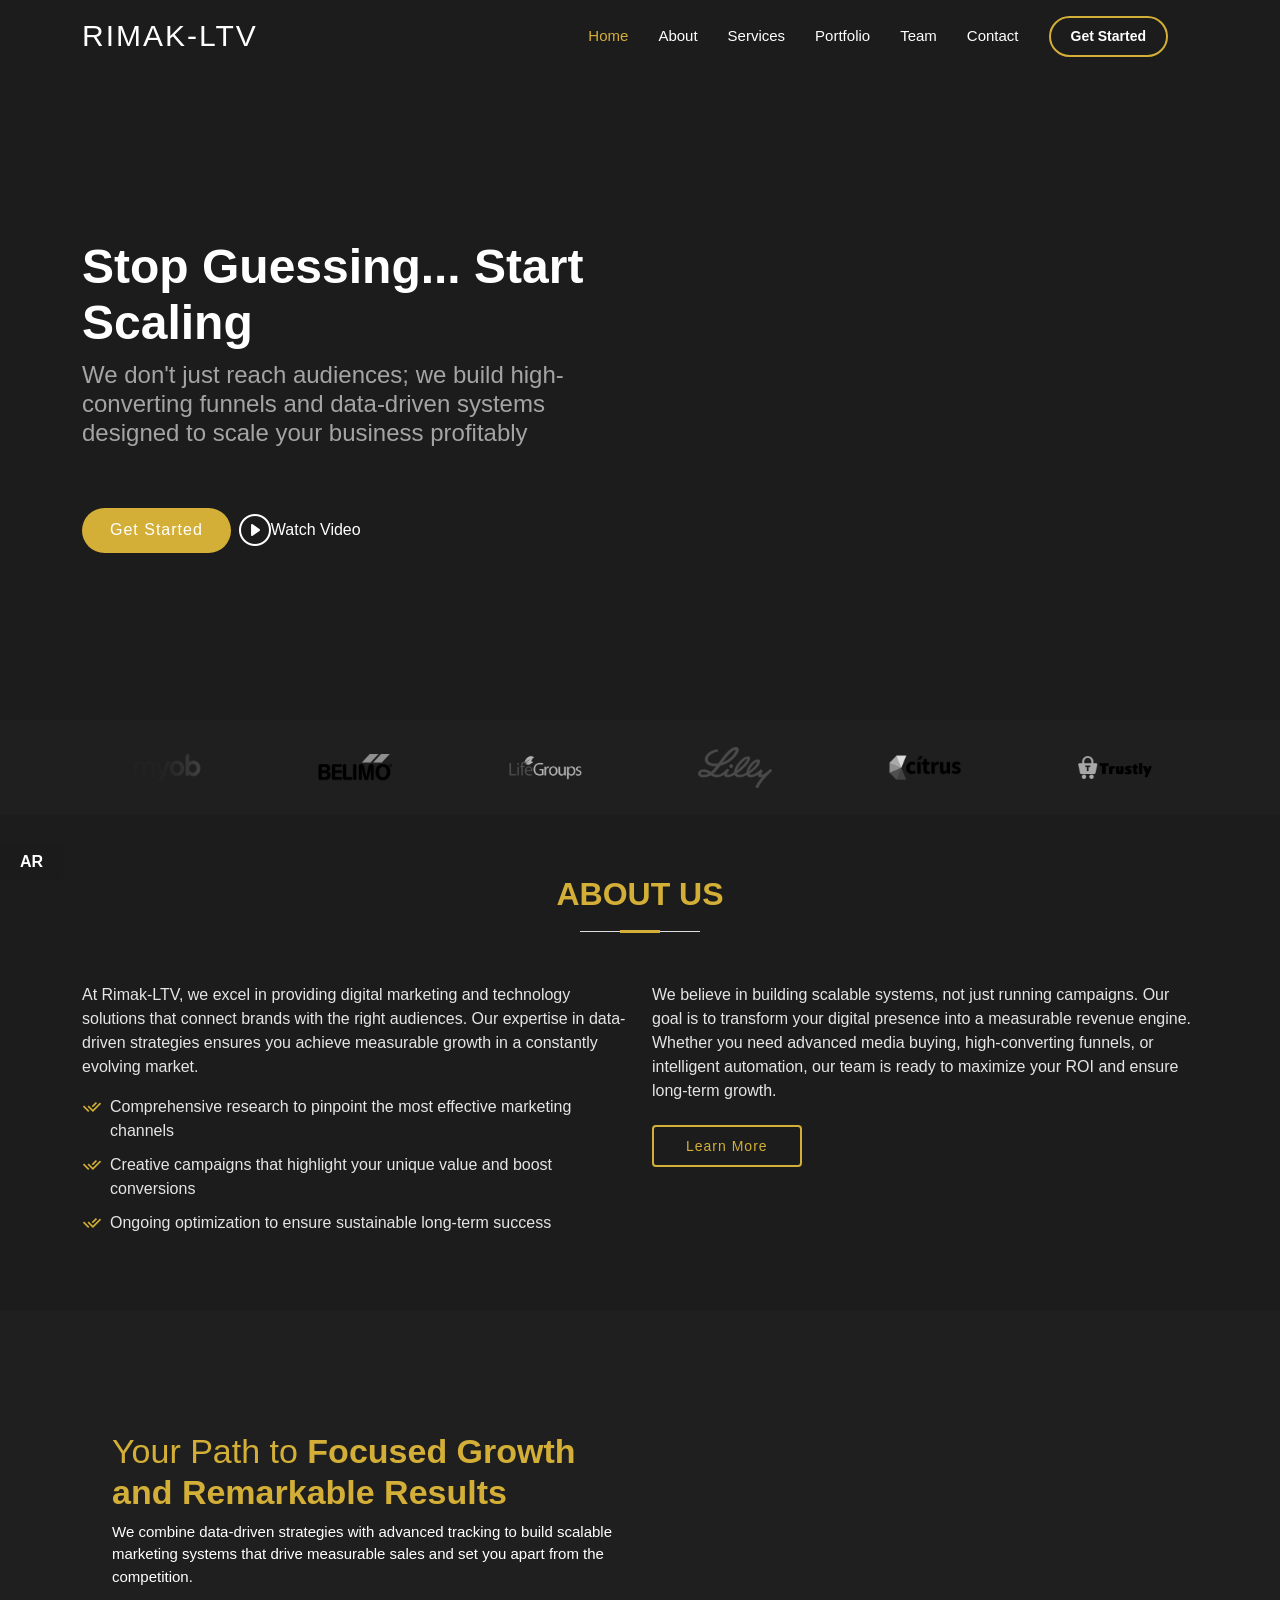
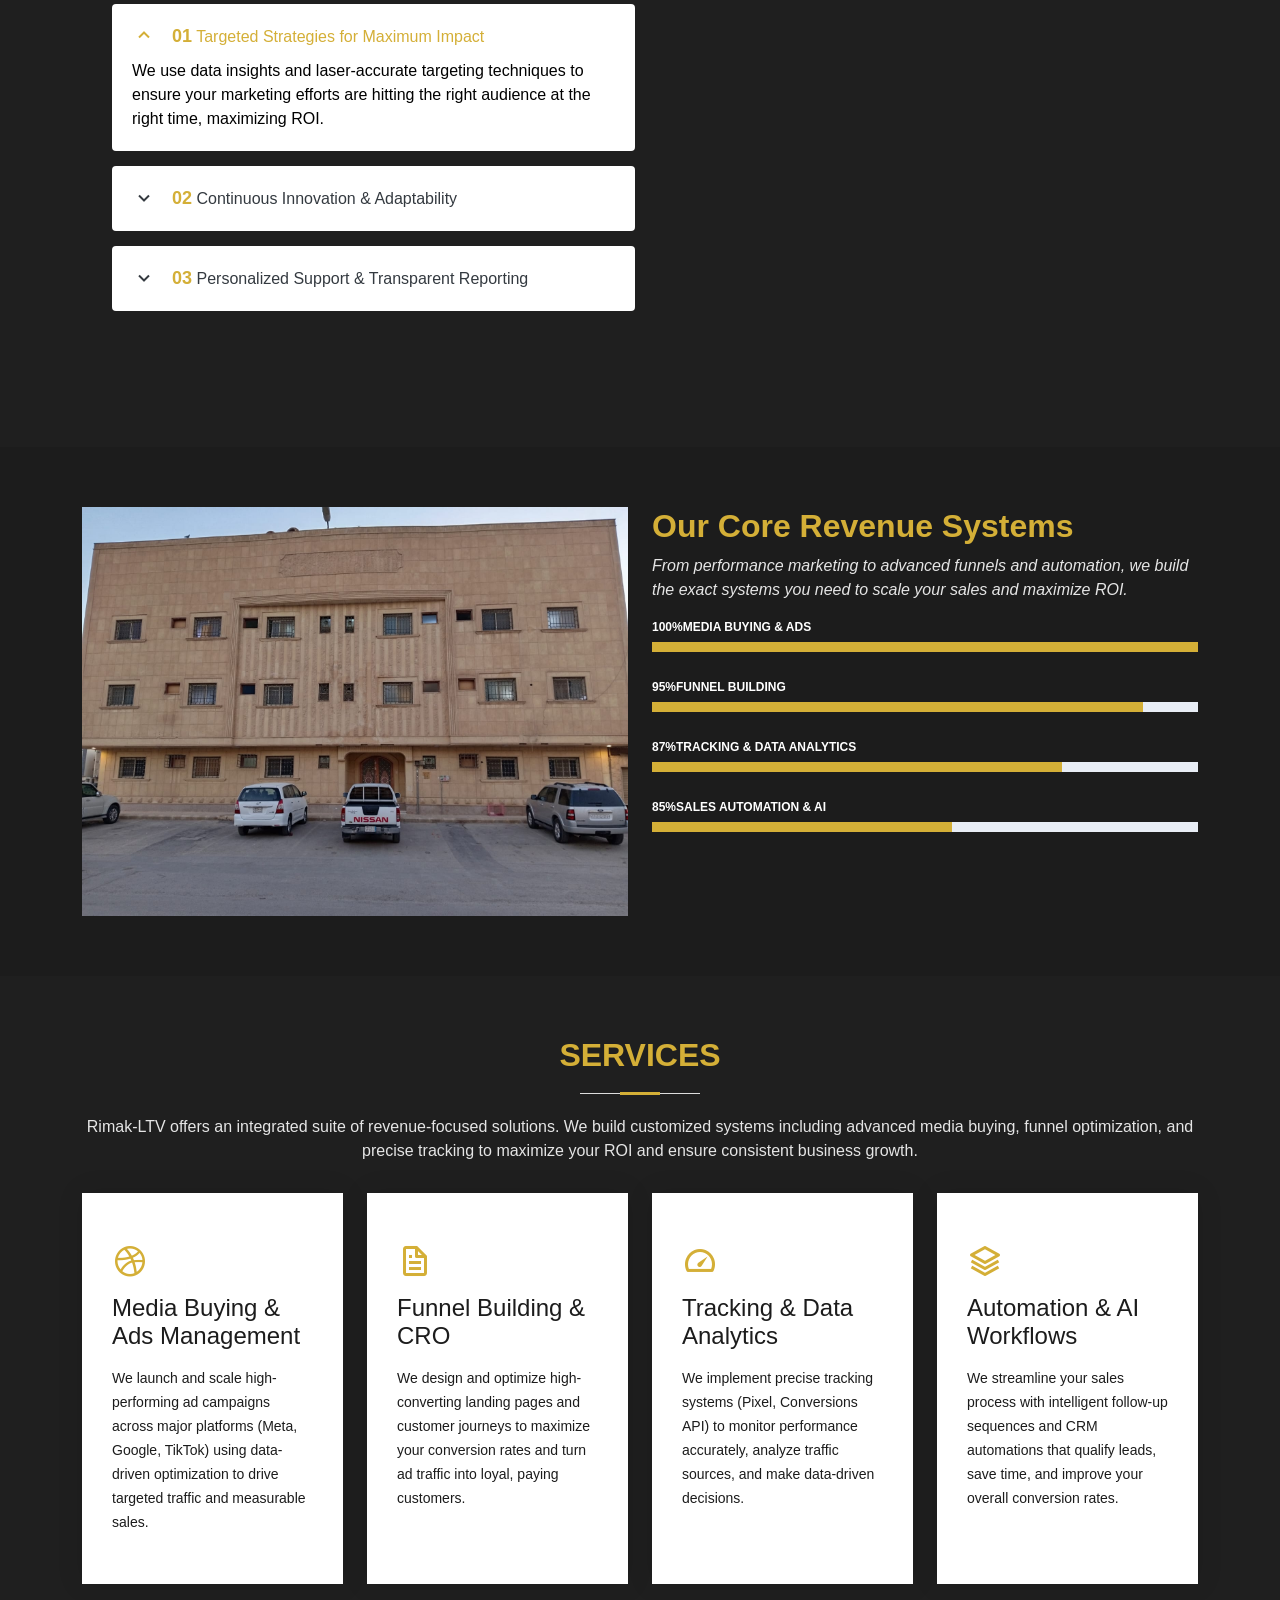
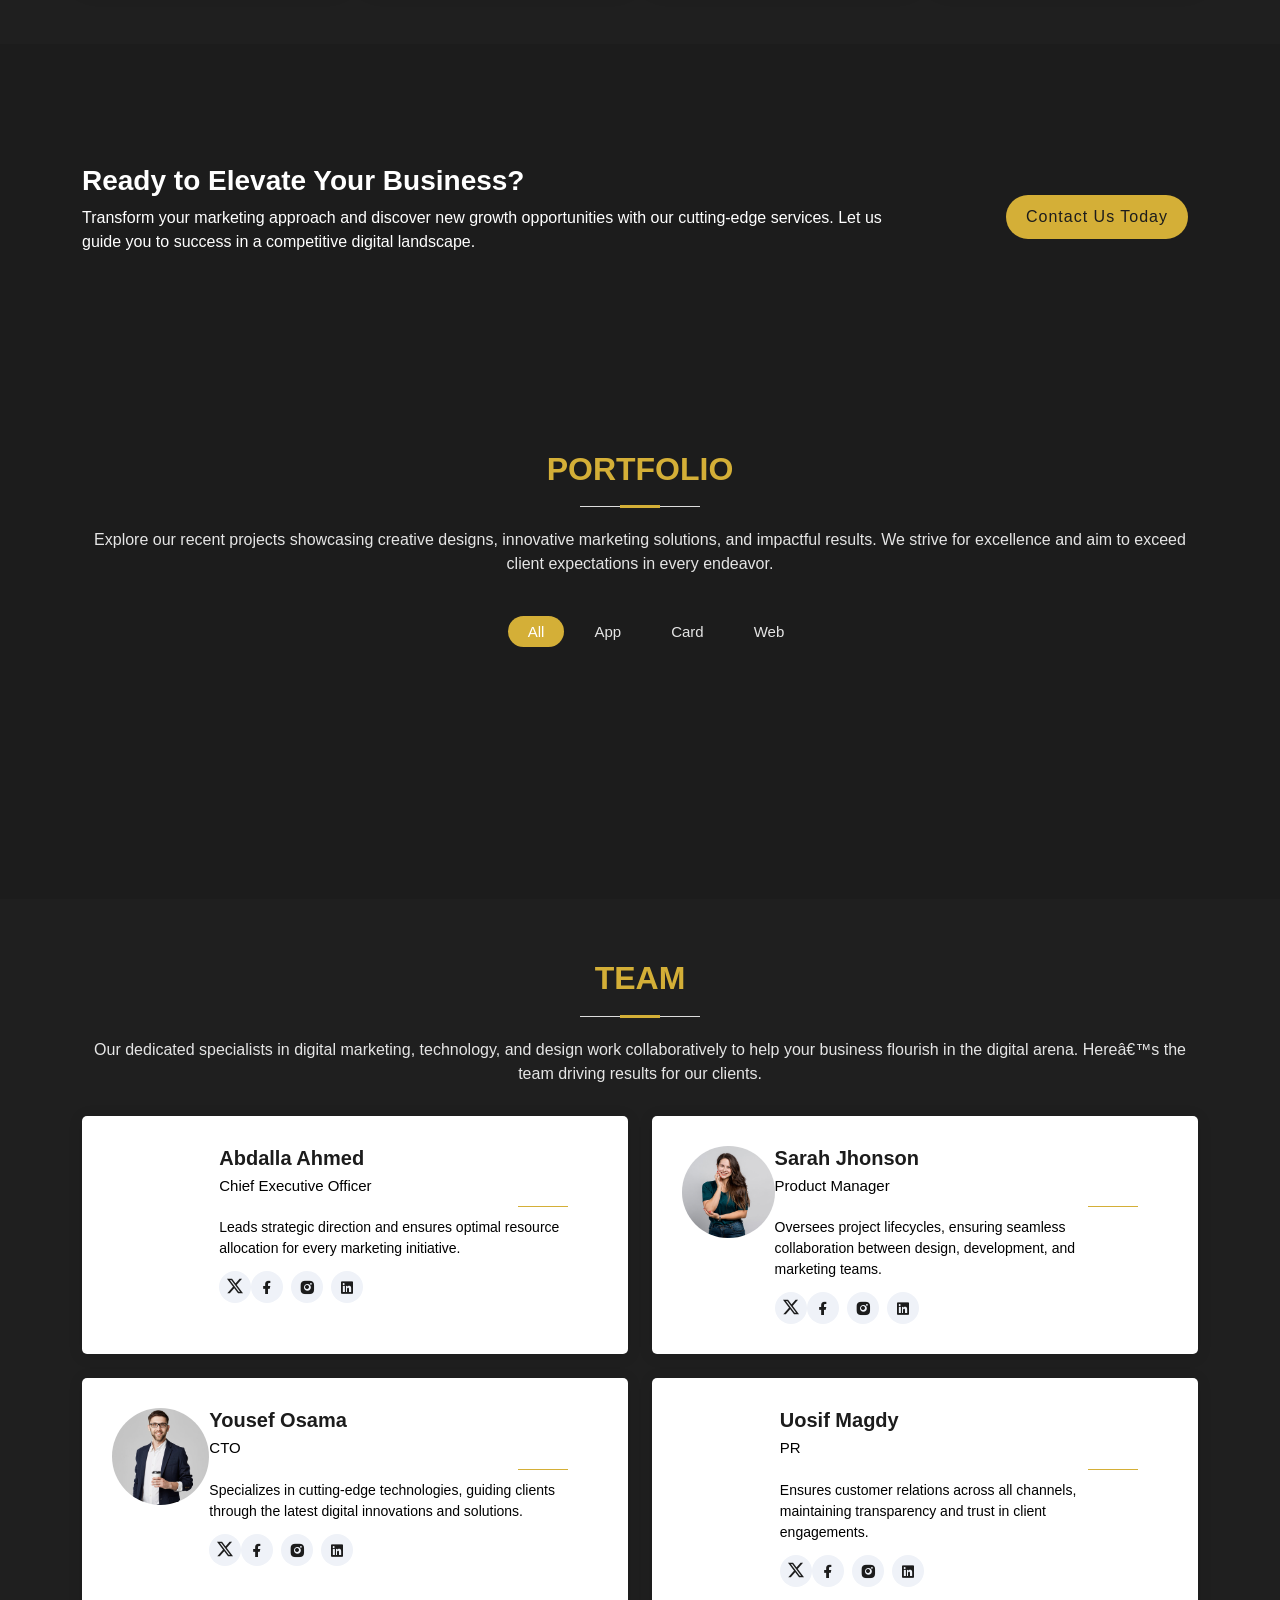
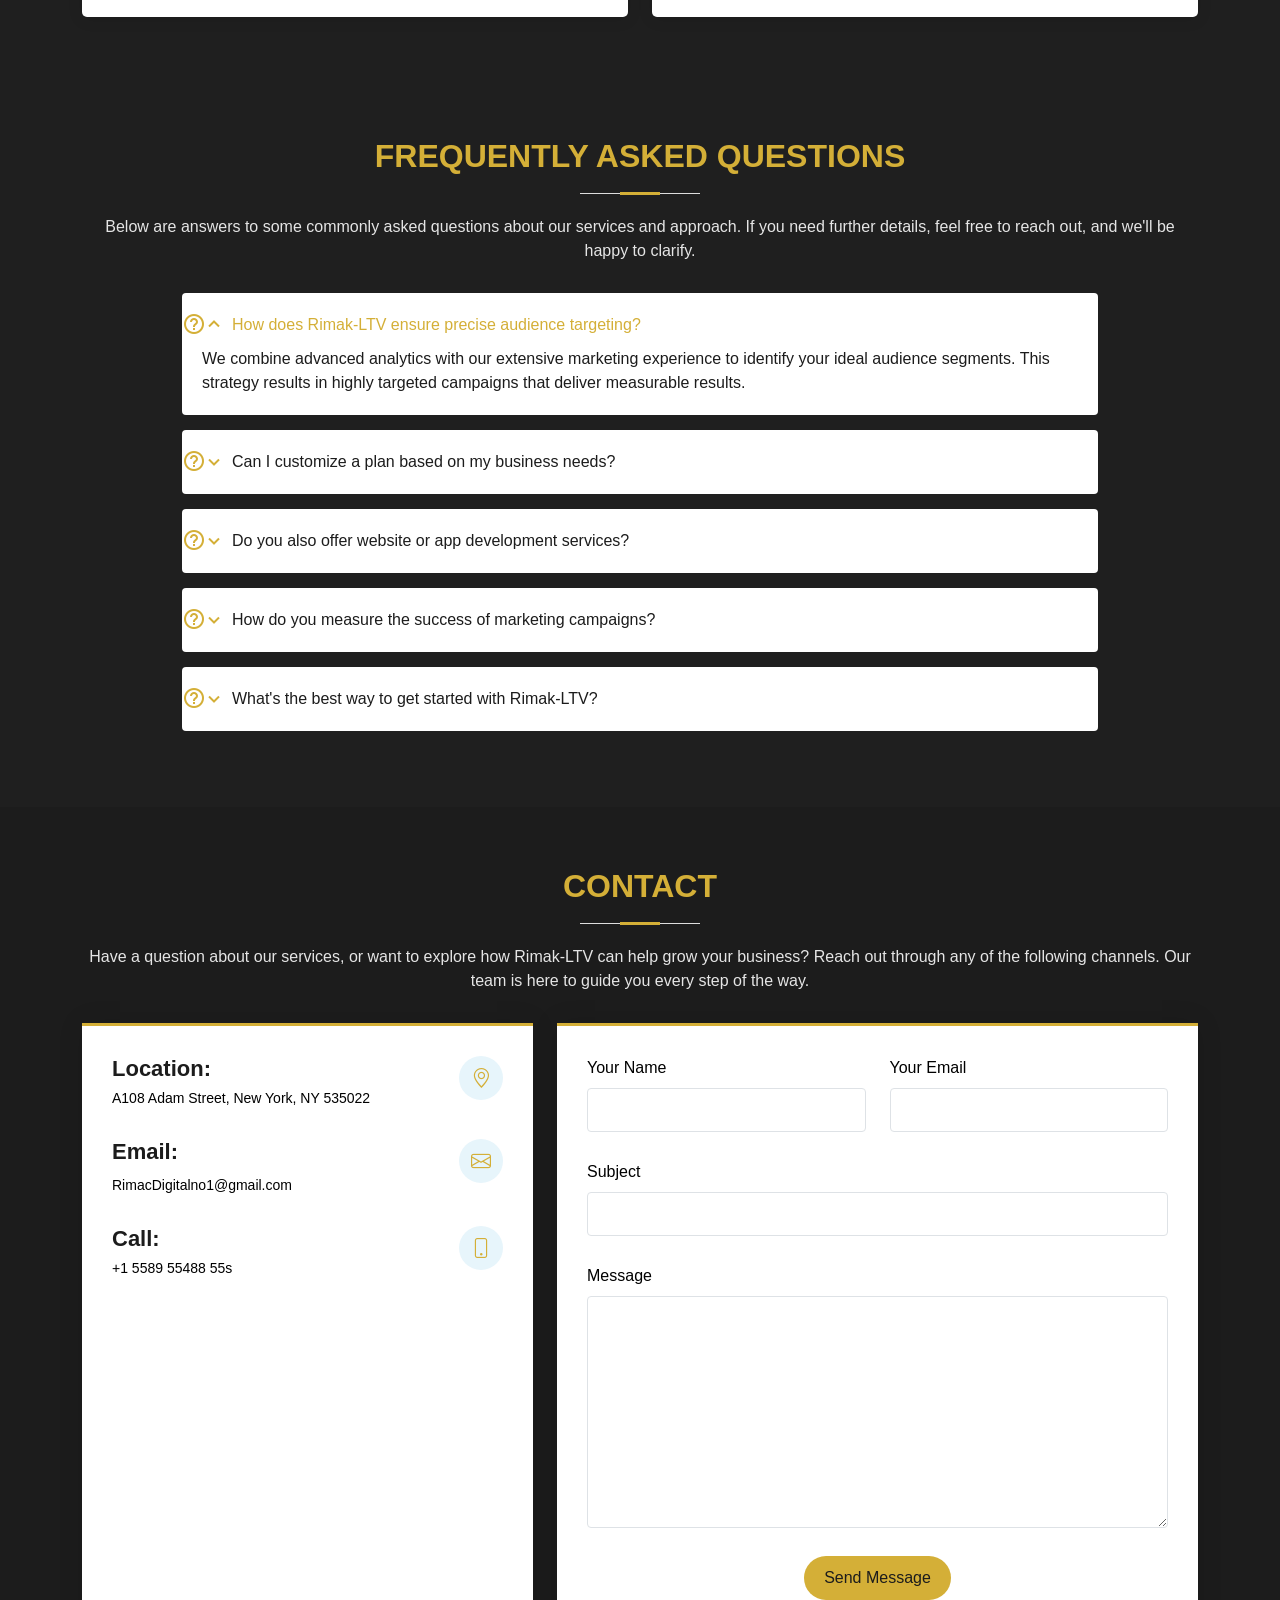
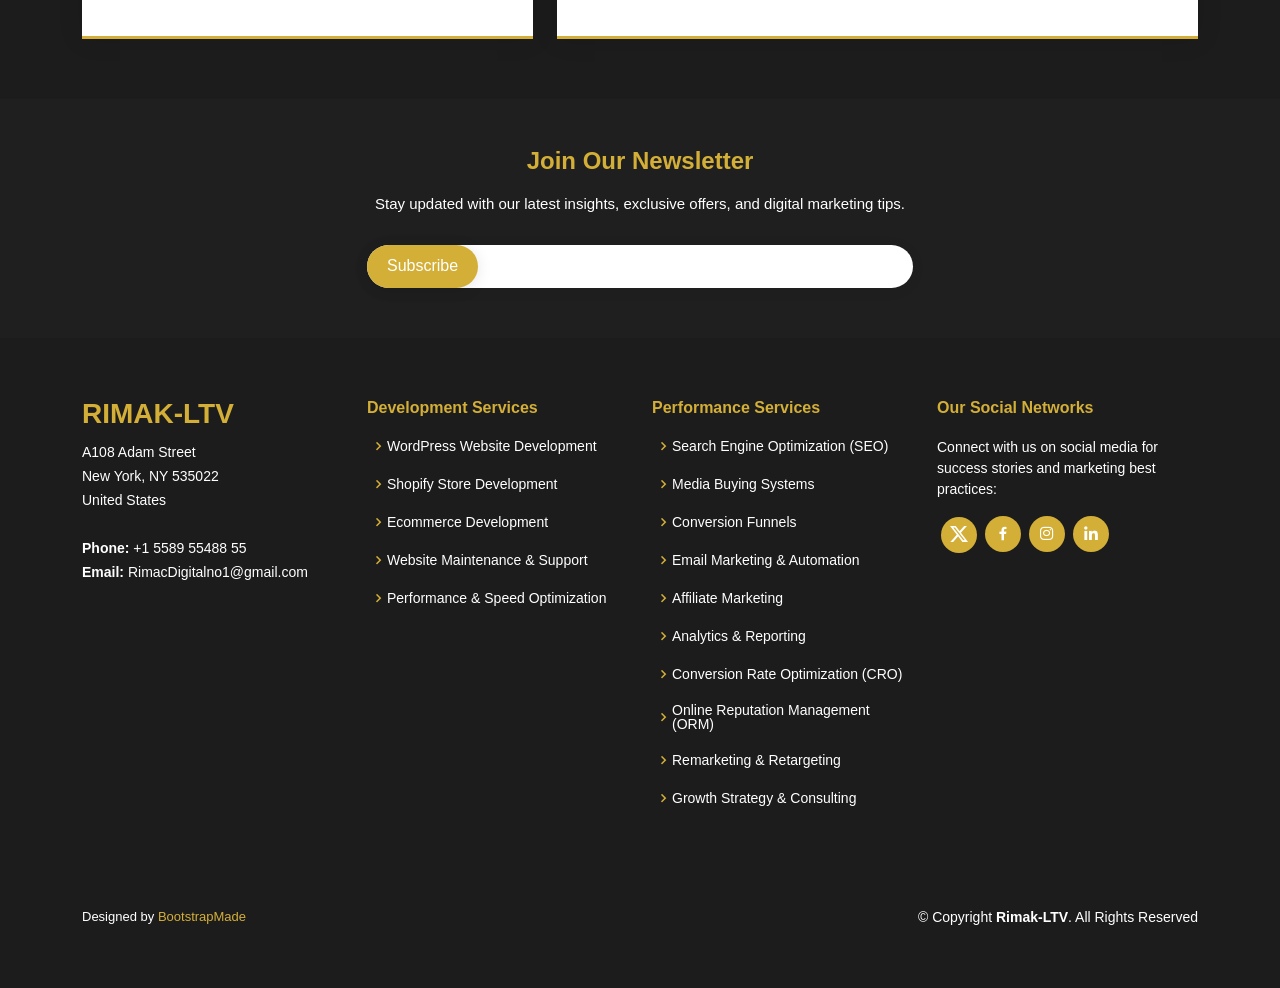
==== EN/index.html @ 9460c0d4 "first commit" ====
<!DOCTYPE html>
<html lang="en">

<head>
  <meta charset="utf-8">
  <meta content="width=device-width, initial-scale=1.0" name="viewport">

  <title>Rimak-LTV | Life Time Value</title>
  <meta
    content="Rimak-LTV is a digital marketing agency specialized in precise laser targeting strategies to help you connect with your ideal audience across social media and beyond."
    name="description">
  <meta content="digital marketing, laser targeting, brand awareness, marketing solutions, Rimak-LTV" name="keywords">

  <!-- Favicons -->
  <link href="assets/img/rima1.png?v=2" rel="icon" type="image/png">
  <link href="assets/img/rima1.png?v=2" rel="apple-touch-icon">

  <!-- Google Fonts -->
  <link
    href="https://fonts.googleapis.com/css?family=Open+Sans:300,300i,400,400i,600,600i,700,700i|Jost:300,300i,400,400i,500,500i,600,600i,700,700i|Poppins:300,300i,400,400i,500,500i,600,600i,700,700i"
    rel="stylesheet">

  <!-- Vendor CSS Files -->
  <link href="assets/vendor/aos/aos.css" rel="stylesheet">
  <link href="assets/vendor/bootstrap/css/bootstrap.min.css" rel="stylesheet">
  <link href="assets/vendor/bootstrap-icons/bootstrap-icons.css" rel="stylesheet">
  <link href="assets/vendor/boxicons/css/boxicons.min.css" rel="stylesheet">
  <link href="assets/vendor/glightbox/css/glightbox.min.css" rel="stylesheet">
  <link href="assets/vendor/remixicon/remixicon.css" rel="stylesheet">
  <link href="assets/vendor/swiper/swiper-bundle.min.css" rel="stylesheet">

  <!-- Template Main CSS File -->
  <link href="assets/css/style.css" rel="stylesheet">

  <!-- =======================================================
  * Template Name: Arsha
  * Template URL: https://bootstrapmade.com/arsha-free-bootstrap-html-template-corporate/
  * Updated: Mar 17 2024 with Bootstrap v5.3.3
  * Author: BootstrapMade.com
  * License: https://bootstrapmade.com/license/
  ======================================================== -->
</head>

<body>

  <!-- ======= Header ======= -->
  <header id="header" class="fixed-top ">
    <div class="container d-flex align-items-center">

      <h1 class="logo me-auto"><a href="index.html">Rimak-LTV</a></h1>
      <!-- Uncomment below if you prefer to use an image logo -->
      <!-- <a href="index.html" class="logo me-auto"><img src="assets/img/logo.png" alt="" class="img-fluid"></a>-->

      <nav id="navbar" class="navbar">
        <ul>
          <li><a class="nav-link scrollto active" href="#hero">Home</a></li>
          <li><a class="nav-link scrollto" href="#about">About</a></li>
          <li><a class="nav-link scrollto" href="#services">Services</a></li>
          <li><a class="nav-link scrollto" href="#portfolio">Portfolio</a></li>
          <li><a class="nav-link scrollto" href="#team">Team</a></li>

          <li><a class="nav-link scrollto" href="#contact">Contact</a></li>
          <li><a class="getstarted scrollto" href="#about">Get Started</a></li>
        </ul>
        <i class="bi bi-list mobile-nav-toggle"></i>
      </nav><!-- .navbar -->

    </div>
  </header><!-- End Header -->

  <!-- ======= Hero Section ======= -->
  <section id="hero" class="d-flex align-items-center">

    <div class="container">
      <div class="row">
        <div class="col-lg-6 d-flex flex-column justify-content-center pt-4 pt-lg-0 order-2 order-lg-1"
          data-aos="fade-up" data-aos-delay="200">
          <h1>Stop Guessing... Start Scaling</h1>
          <h2>We don't just reach audiences; we build high-converting funnels and data-driven systems designed to scale
            your business profitably</h2>
          <div class="d-flex justify-content-center justify-content-lg-start">
            <a href="#about" class="btn-get-started scrollto">Get Started</a>
            <a href="https://www.youtube.com/watch?v=jDDaplaOz7Q" class="glightbox btn-watch-video">
              <i class="bi bi-play-circle"></i>
              <span>Watch Video</span>
            </a>
          </div>
        </div>
        <div class="col-lg-6 order-1 order-lg-2 hero-img" data-aos="zoom-in" data-aos-delay="200">
          <img src="assets/img/hero-img.png" class="img-fluid animated" alt="">
        </div>
      </div>
    </div>

  </section><!-- End Hero -->

  <main id="main">

    <!-- ======= Clients Section ======= -->
    <section id="clients" class="clients section-bg">
      <div class="container">

        <div class="row" data-aos="zoom-in">

          <div class="col-lg-2 col-md-4 col-6 d-flex align-items-center justify-content-center">
            <img src="assets/img/clients/client-1.png" class="img-fluid" alt="">
          </div>

          <div class="col-lg-2 col-md-4 col-6 d-flex align-items-center justify-content-center">
            <img src="assets/img/clients/client-2.png" class="img-fluid" alt="">
          </div>

          <div class="col-lg-2 col-md-4 col-6 d-flex align-items-center justify-content-center">
            <img src="assets/img/clients/client-3.png" class="img-fluid" alt="">
          </div>

          <div class="col-lg-2 col-md-4 col-6 d-flex align-items-center justify-content-center">
            <img src="assets/img/clients/client-4.png" class="img-fluid" alt="">
          </div>

          <div class="col-lg-2 col-md-4 col-6 d-flex align-items-center justify-content-center">
            <img src="assets/img/clients/client-5.png" class="img-fluid" alt="">
          </div>

          <div class="col-lg-2 col-md-4 col-6 d-flex align-items-center justify-content-center">
            <img src="assets/img/clients/client-6.png" class="img-fluid" alt="">
          </div>

        </div>

      </div>
    </section><!-- End Clients Section -->

    <!-- ======= About Us Section ======= -->
    <section id="about" class="about">
      <div class="container" data-aos="fade-up">

        <div class="section-title">
          <h2>About Us</h2>
        </div>

        <div class="row content">
          <div class="col-lg-6">
            <p>
              At Rimak-LTV, we excel in providing digital marketing and technology solutions that connect brands
              with the right audiences. Our expertise in data-driven strategies ensures you achieve measurable growth in
              a constantly evolving market.
            </p>
            <ul>
              <li><i class="ri-check-double-line"></i> Comprehensive research to pinpoint the most effective marketing
                channels</li>
              <li><i class="ri-check-double-line"></i> Creative campaigns that highlight your unique value and boost
                conversions</li>
              <li><i class="ri-check-double-line"></i> Ongoing optimization to ensure sustainable long-term success</li>
            </ul>
          </div>
          <div class="col-lg-6 pt-4 pt-lg-0">
            <p>
              We believe in building scalable systems, not just running campaigns. Our goal is to transform your digital
              presence into a measurable revenue engine. Whether you need advanced media buying, high-converting
              funnels, or intelligent automation, our team is ready to maximize your ROI and ensure long-term growth.
            </p>
            <a href="#" class="btn-learn-more">Learn More</a>
          </div>
        </div>

      </div>
    </section><!-- End About Us Section -->

    <!-- ======= Why Us Section ======= -->
    <section id="why-us" class="why-us section-bg">
      <div class="container-fluid" data-aos="fade-up">

        <div class="row">

          <div class="col-lg-7 d-flex flex-column justify-content-center align-items-stretch order-2 order-lg-1">

            <div class="content">
              <h3>Your Path to <strong>Focused Growth and Remarkable Results</strong></h3>
              <p>
                We combine data-driven strategies with advanced tracking to build scalable marketing systems that drive
                measurable sales and set you apart from the competition.
              </p>
            </div>

            <div class="accordion-list">
              <ul>
                <li>
                  <a data-bs-toggle="collapse" class="collapse" data-bs-target="#accordion-list-1">
                    <span>01</span> Targeted Strategies for Maximum Impact
                    <i class="bx bx-chevron-down icon-show"></i>
                    <i class="bx bx-chevron-up icon-close"></i>
                  </a>
                  <div id="accordion-list-1" class="collapse show" data-bs-parent=".accordion-list">
                    <p>
                      We use data insights and laser-accurate targeting techniques to ensure your marketing efforts are
                      hitting the right audience at the right time, maximizing ROI.
                    </p>
                  </div>
                </li>

                <li>
                  <a data-bs-toggle="collapse" data-bs-target="#accordion-list-2" class="collapsed">
                    <span>02</span> Continuous Innovation & Adaptability
                    <i class="bx bx-chevron-down icon-show"></i>
                    <i class="bx bx-chevron-up icon-close"></i>
                  </a>
                  <div id="accordion-list-2" class="collapse" data-bs-parent=".accordion-list">
                    <p>
                      Our team stays ahead of the latest trends and platform updates, refining campaigns to keep you
                      competitive in a rapidly changing digital world.
                    </p>
                  </div>
                </li>

                <li>
                  <a data-bs-toggle="collapse" data-bs-target="#accordion-list-3" class="collapsed">
                    <span>03</span> Personalized Support & Transparent Reporting
                    <i class="bx bx-chevron-down icon-show"></i>
                    <i class="bx bx-chevron-up icon-close"></i>
                  </a>
                  <div id="accordion-list-3" class="collapse" data-bs-parent=".accordion-list">
                    <p>
                      We prioritize open communication and provide detailed performance reports, ensuring you understand
                      every stage of your marketing journey.
                    </p>
                  </div>
                </li>

              </ul>
            </div>

          </div>

          <div class="col-lg-5 align-items-stretch order-1 order-lg-2 img"
            style='background-image: url("assets/img/why-us.png");' data-aos="zoom-in" data-aos-delay="150">
            &nbsp;
          </div>
        </div>

      </div>
    </section><!-- End Why Us Section -->

    <!-- ======= Skills Section ======= -->
    <section id="skills" class="skills">
      <div class="container" data-aos="fade-up">

        <div class="row">
          <div class="col-lg-6 d-flex align-items-center" data-aos="fade-right" data-aos-delay="100">
            <img src="assets/img/5.jpeg" class="img-fluid" alt="">
          </div>
          <div class="col-lg-6 pt-4 pt-lg-0 content" data-aos="fade-left" data-aos-delay="100">
            <h3>Our Core Revenue Systems</h3>
            <p class="fst-italic">
              From performance marketing to advanced funnels and automation, we build the exact systems you need to
              scale your sales and maximize ROI.
            </p>

            <div class="skills-content">

              <div class="progress">
                <span class="skill">Media Buying & ADS <i class="val">100%</i></span>
                <div class="progress-bar-wrap">
                  <div class="progress-bar" role="progressbar" aria-valuenow="100" aria-valuemin="0"
                    aria-valuemax="100">
                  </div>
                </div>
              </div>

              <div class="progress">
                <span class="skill"> Funnel Building <i class="val">95%</i></span>
                <div class="progress-bar-wrap">
                  <div class="progress-bar" role="progressbar" aria-valuenow="90" aria-valuemin="0" aria-valuemax="100">
                  </div>
                </div>
              </div>

              <div class="progress">
                <span class="skill">TRACKING & DATA ANALYTICS <i class="val">87%</i></span>
                <div class="progress-bar-wrap">
                  <div class="progress-bar" role="progressbar" aria-valuenow="75" aria-valuemin="0" aria-valuemax="100">
                  </div>
                </div>
              </div>

              <div class="progress">
                <span class="skill">SALES AUTOMATION & AI <i class="val">85%</i></span>
                <div class="progress-bar-wrap">
                  <div class="progress-bar" role="progressbar" aria-valuenow="55" aria-valuemin="0" aria-valuemax="100">
                  </div>
                </div>
              </div>

            </div>

          </div>
        </div>

      </div>
    </section><!-- End Skills Section -->

    <!-- ======= Services Section ======= -->
    <section id="services" class="services section-bg">
      <div class="container" data-aos="fade-up">

        <div class="section-title">
          <h2>Services</h2>
          <p>
            Rimak-LTV offers an integrated suite of revenue-focused solutions. We build customized systems including
            advanced media buying, funnel optimization, and precise tracking to maximize your ROI and ensure consistent
            business growth.
          </p>
        </div>

        <div class="row">
          <div class="col-xl-3 col-md-6 d-flex align-items-stretch" data-aos="zoom-in" data-aos-delay="100">
            <div class="icon-box">
              <div class="icon"><i class="bx bxl-dribbble"></i></div>
              <h4><a href="">Media Buying & Ads Management</a></h4>
              <p>We launch and scale high-performing ad campaigns across major platforms (Meta, Google, TikTok) using
                data-driven optimization to drive targeted traffic and measurable sales.</p>
            </div>
          </div>

          <div class="col-xl-3 col-md-6 d-flex align-items-stretch mt-4 mt-md-0" data-aos="zoom-in"
            data-aos-delay="200">
            <div class="icon-box">
              <div class="icon"><i class="bx bx-file"></i></div>
              <h4><a href="">Funnel Building & CRO</a></h4>
              <p>We design and optimize high-converting landing pages and customer journeys to maximize your conversion
                rates and turn ad traffic into loyal, paying customers.</p>
            </div>
          </div>

          <div class="col-xl-3 col-md-6 d-flex align-items-stretch mt-4 mt-xl-0" data-aos="zoom-in"
            data-aos-delay="300">
            <div class="icon-box">
              <div class="icon"><i class="bx bx-tachometer"></i></div>
              <h4><a href="">Tracking & Data Analytics</a></h4>
              <p>We implement precise tracking systems (Pixel, Conversions API) to monitor performance accurately,
                analyze traffic sources, and make data-driven decisions.</p>
            </div>
          </div>

          <div class="col-xl-3 col-md-6 d-flex align-items-stretch mt-4 mt-xl-0" data-aos="zoom-in"
            data-aos-delay="400">
            <div class="icon-box">
              <div class="icon"><i class="bx bx-layer"></i></div>
              <h4><a href="">Automation & AI Workflows</a></h4>
              <p>We streamline your sales process with intelligent follow-up sequences and CRM automations that qualify
                leads, save time, and improve your overall conversion rates.</p>
            </div>
          </div>

        </div>

      </div>
    </section><!-- End Services Section -->

    <!-- ======= Cta Section ======= -->
    <section id="cta" class="cta">
      <div class="container" data-aos="zoom-in">

        <div class="row">
          <div class="col-lg-9 text-center text-lg-start">
            <h3>Ready to Elevate Your Business?</h3>
            <p>
              Transform your marketing approach and discover new growth opportunities with our cutting-edge services.
              Let us guide you to success in a competitive digital landscape.
            </p>
          </div>
          <div class="col-lg-3 cta-btn-container text-center">
            <a class="cta-btn align-middle" href="#">Contact Us Today</a>
          </div>
        </div>

      </div>
    </section><!-- End Cta Section -->

    <!-- ======= Portfolio Section ======= -->
    <section id="portfolio" class="portfolio">
      <div class="container" data-aos="fade-up">

        <div class="section-title">
          <h2>Portfolio</h2>
          <p>
            Explore our recent projects showcasing creative designs, innovative marketing solutions, and impactful
            results. We strive for excellence and aim to exceed client expectations in every endeavor.
          </p>
        </div>

        <ul id="portfolio-flters" class="d-flex justify-content-center" data-aos="fade-up" data-aos-delay="100">
          <li data-filter="*" class="filter-active">All</li>
          <li data-filter=".filter-app">App</li>
          <li data-filter=".filter-card">Card</li>
          <li data-filter=".filter-web">Web</li>
        </ul>

        <div class="row portfolio-container" data-aos="fade-up" data-aos-delay="200">

          <div class="col-lg-4 col-md-6 portfolio-item filter-app">
            <div class="portfolio-img">
              <img src="assets/img/portfolio/portfolio-1.jpg" class="img-fluid" alt="">
            </div>
            <div class="portfolio-info">
              <h4>App 1</h4>
              <p>App</p>
              <a href="assets/img/portfolio/portfolio-1.jpg" data-gallery="portfolioGallery"
                class="portfolio-lightbox preview-link" title="App 1">
                <i class="bx bx-plus"></i>
              </a>
              <a href="portfolio-details.html" class="details-link" title="More Details">
                <i class="bx bx-link"></i>
              </a>
            </div>
          </div>

          <div class="col-lg-4 col-md-6 portfolio-item filter-web">
            <div class="portfolio-img">
              <img src="assets/img/portfolio/portfolio-2.jpg" class="img-fluid" alt="">
            </div>
            <div class="portfolio-info">
              <h4>Web 3</h4>
              <p>Web</p>
              <a href="assets/img/portfolio/portfolio-2.jpg" data-gallery="portfolioGallery"
                class="portfolio-lightbox preview-link" title="Web 3">
                <i class="bx bx-plus"></i>
              </a>
              <a href="portfolio-details.html" class="details-link" title="More Details">
                <i class="bx bx-link"></i>
              </a>
            </div>
          </div>

          <div class="col-lg-4 col-md-6 portfolio-item filter-app">
            <div class="portfolio-img">
              <img src="assets/img/portfolio/portfolio-3.jpg" class="img-fluid" alt="">
            </div>
            <div class="portfolio-info">
              <h4>App 2</h4>
              <p>App</p>
              <a href="assets/img/portfolio/portfolio-3.jpg" data-gallery="portfolioGallery"
                class="portfolio-lightbox preview-link" title="App 2">
                <i class="bx bx-plus"></i>
              </a>
              <a href="portfolio-details.html" class="details-link" title="More Details">
                <i class="bx bx-link"></i>
              </a>
            </div>
          </div>

          <div class="col-lg-4 col-md-6 portfolio-item filter-card">
            <div class="portfolio-img">
              <img src="assets/img/portfolio/portfolio-4.jpg" class="img-fluid" alt="">
            </div>
            <div class="portfolio-info">
              <h4>Card 2</h4>
              <p>Card</p>
              <a href="assets/img/portfolio/portfolio-4.jpg" data-gallery="portfolioGallery"
                class="portfolio-lightbox preview-link" title="Card 2">
                <i class="bx bx-plus"></i>
              </a>
              <a href="portfolio-details.html" class="details-link" title="More Details">
                <i class="bx bx-link"></i>
              </a>
            </div>
          </div>

          <div class="col-lg-4 col-md-6 portfolio-item filter-web">
            <div class="portfolio-img">
              <img src="assets/img/portfolio/portfolio-5.jpg" class="img-fluid" alt="">
            </div>
            <div class="portfolio-info">
              <h4>Web 2</h4>
              <p>Web</p>
              <a href="assets/img/portfolio/portfolio-5.jpg" data-gallery="portfolioGallery"
                class="portfolio-lightbox preview-link" title="Web 2">
                <i class="bx bx-plus"></i>
              </a>
              <a href="portfolio-details.html" class="details-link" title="More Details">
                <i class="bx bx-link"></i>
              </a>
            </div>
          </div>

          <div class="col-lg-4 col-md-6 portfolio-item filter-app">
            <div class="portfolio-img">
              <img src="assets/img/portfolio/portfolio-6.jpg" class="img-fluid" alt="">
            </div>
            <div class="portfolio-info">
              <h4>App 3</h4>
              <p>App</p>
              <a href="assets/img/portfolio/portfolio-6.jpg" data-gallery="portfolioGallery"
                class="portfolio-lightbox preview-link" title="App 3">
                <i class="bx bx-plus"></i>
              </a>
              <a href="portfolio-details.html" class="details-link" title="More Details">
                <i class="bx bx-link"></i>
              </a>
            </div>
          </div>

          <div class="col-lg-4 col-md-6 portfolio-item filter-card">
            <div class="portfolio-img">
              <img src="assets/img/portfolio/portfolio-7.jpg" class="img-fluid" alt="">
            </div>
            <div class="portfolio-info">
              <h4>Card 1</h4>
              <p>Card</p>
              <a href="assets/img/portfolio/portfolio-7.jpg" data-gallery="portfolioGallery"
                class="portfolio-lightbox preview-link" title="Card 1">
                <i class="bx bx-plus"></i>
              </a>
              <a href="portfolio-details.html" class="details-link" title="More Details">
                <i class="bx bx-link"></i>
              </a>
            </div>
          </div>

          <div class="col-lg-4 col-md-6 portfolio-item filter-card">
            <div class="portfolio-img">
              <img src="assets/img/portfolio/portfolio-8.jpg" class="img-fluid" alt="">
            </div>
            <div class="portfolio-info">
              <h4>Card 3</h4>
              <p>Card</p>
              <a href="assets/img/portfolio/portfolio-8.jpg" data-gallery="portfolioGallery"
                class="portfolio-lightbox preview-link" title="Card 3">
                <i class="bx bx-plus"></i>
              </a>
              <a href="portfolio-details.html" class="details-link" title="More Details">
                <i class="bx bx-link"></i>
              </a>
            </div>
          </div>

          <div class="col-lg-4 col-md-6 portfolio-item filter-web">
            <div class="portfolio-img">
              <img src="assets/img/portfolio/portfolio-9.jpg" class="img-fluid" alt="">
            </div>
            <div class="portfolio-info">
              <h4>Web 3</h4>
              <p>Web</p>
              <a href="assets/img/portfolio/portfolio-9.jpg" data-gallery="portfolioGallery"
                class="portfolio-lightbox preview-link" title="Web 3">
                <i class="bx bx-plus"></i>
              </a>
              <a href="portfolio-details.html" class="details-link" title="More Details">
                <i class="bx bx-link"></i>
              </a>
            </div>
          </div>

        </div>

      </div>
    </section><!-- End Portfolio Section -->

    <!-- ======= Team Section ======= -->
    <section id="team" class="team section-bg">
      <div class="container" data-aos="fade-up">

        <div class="section-title">
          <h2>Team</h2>
          <p>
            Our dedicated specialists in digital marketing, technology, and design work collaboratively to help your
            business flourish in the digital arena. Hereâ€™s the team driving results for our clients.
          </p>
        </div>

        <div class="row">

          <div class="col-lg-6" data-aos="zoom-in" data-aos-delay="100">
            <div class="member d-flex align-items-start">
              <div class="pic">
                <img src="assets/img/team/team-1.jpg" class="img-fluid" alt="">
              </div>
              <div class="member-info">
                <h4>Abdalla Ahmed</h4>
                <span>Chief Executive Officer</span>
                <p>Leads strategic direction and ensures optimal resource allocation for every marketing initiative.</p>
                <div class="social">
                  <a href="https://x.com/rimakltv?s=20"><i class="bi bi-twitter-x"></i></a>
                  <a href=""><i class="ri-facebook-fill"></i></a>
                  <a href="https://www.instagram.com/rimakltv/"><i class="ri-instagram-fill"></i></a>
                  <a href="https://www.linkedin.com/company/rimak-ltv/about/"><i class="ri-linkedin-box-fill"></i></a>
                </div>
              </div>
            </div>
          </div>

          <div class="col-lg-6 mt-4 mt-lg-0" data-aos="zoom-in" data-aos-delay="200">
            <div class="member d-flex align-items-start">
              <div class="pic">
                <img src="assets/img/team/team-2.jpg" class="img-fluid" alt="">
              </div>
              <div class="member-info">
                <h4>Sarah Jhonson</h4>
                <span>Product Manager</span>
                <p>Oversees project lifecycles, ensuring seamless collaboration between design, development, and
                  marketing teams.</p>
                <div class="social">
                  <a href="https://x.com/rimakltv?s=20"><i class="bi bi-twitter-x"></i></a>
                  <a href=""><i class="ri-facebook-fill"></i></a>
                  <a href="https://www.instagram.com/rimakltv/"><i class="ri-instagram-fill"></i></a>
                  <a href="https://www.linkedin.com/company/rimak-ltv/about/"><i class="ri-linkedin-box-fill"></i></a>
                </div>
              </div>
            </div>
          </div>

          <div class="col-lg-6 mt-4" data-aos="zoom-in" data-aos-delay="300">
            <div class="member d-flex align-items-start">
              <div class="pic">
                <img src="assets/img/team/team-3.jpg" class="img-fluid" alt="">
              </div>
              <div class="member-info">
                <h4>Yousef Osama</h4>
                <span>CTO</span>
                <p>Specializes in cutting-edge technologies, guiding clients through the latest digital innovations and
                  solutions.</p>
                <div class="social">
                  <a href="https://x.com/rimakltv?s=20"><i class="bi bi-twitter-x"></i></a>
                  <a href=""><i class="ri-facebook-fill"></i></a>
                  <a href="https://www.instagram.com/rimakltv/"><i class="ri-instagram-fill"></i></a>
                  <a href="https://www.linkedin.com/company/rimak-ltv/about/"><i class="ri-linkedin-box-fill"></i></a>
                </div>
              </div>
            </div>
          </div>

          <div class="col-lg-6 mt-4" data-aos="zoom-in" data-aos-delay="400">
            <div class="member d-flex align-items-start">
              <div class="pic">
                <img
                  src="https://i.ibb.co/4w9Gvzd3/file-0000000032bc51f89342e70807c7058e-conversation-id-67f15cb3-903c-8010-b4ce-613545a0f396-message-i.png"
                  class="img-fluid" alt="">
              </div>
              <div class="member-info">
                <h4>Uosif Magdy</h4>
                <span>PR</span>
                <p>Ensures customer relations across all channels, maintaining transparency and trust in client
                  engagements.</p>
                <div class="social">
                  <a href="https://x.com/rimakltv?s=20"><i class="bi bi-twitter-x"></i></a>
                  <a href=""><i class="ri-facebook-fill"></i></a>
                  <a href="https://www.instagram.com/rimakltv/"><i class="ri-instagram-fill"></i></a>
                  <a href="https://www.linkedin.com/company/rimak-ltv/about/"><i class="ri-linkedin-box-fill"></i></a>
                </div>
              </div>
            </div>
          </div>

        </div>

      </div>
    </section><!-- End Team Section -->



    <!-- ======= Frequently Asked Questions Section ======= -->
    <section id="faq" class="faq section-bg">
      <div class="container" data-aos="fade-up">

        <div class="section-title">
          <h2>Frequently Asked Questions</h2>
          <p>
            Below are answers to some commonly asked questions about our services and approach. If you need further
            details, feel free to reach out, and we'll be happy to clarify.
          </p>
        </div>

        <div class="faq-list">
          <ul>
            <li data-aos="fade-up" data-aos-delay="100">
              <i class="bx bx-help-circle icon-help"></i>
              <a data-bs-toggle="collapse" class="collapse" data-bs-target="#faq-list-1">
                How does Rimak-LTV ensure precise audience targeting?
                <i class="bx bx-chevron-down icon-show"></i>
                <i class="bx bx-chevron-up icon-close"></i>
              </a>
              <div id="faq-list-1" class="collapse show" data-bs-parent=".faq-list">
                <p>
                  We combine advanced analytics with our extensive marketing experience to identify your ideal audience
                  segments. This strategy results in highly targeted campaigns that deliver measurable results.
                </p>
              </div>
            </li>

            <li data-aos="fade-up" data-aos-delay="200">
              <i class="bx bx-help-circle icon-help"></i>
              <a data-bs-toggle="collapse" data-bs-target="#faq-list-2" class="collapsed">
                Can I customize a plan based on my business needs?
                <i class="bx bx-chevron-down icon-show"></i>
                <i class="bx bx-chevron-up icon-close"></i>
              </a>
              <div id="faq-list-2" class="collapse" data-bs-parent=".faq-list">
                <p>
                  Absolutely. We're happy to tailor our packages or create a unique plan to match your budget,
                  objectives, and brand identity.
                </p>
              </div>
            </li>

            <li data-aos="fade-up" data-aos-delay="300">
              <i class="bx bx-help-circle icon-help"></i>
              <a data-bs-toggle="collapse" data-bs-target="#faq-list-3" class="collapsed">
                Do you also offer website or app development services?
                <i class="bx bx-chevron-down icon-show"></i>
                <i class="bx bx-chevron-up icon-close"></i>
              </a>
              <div id="faq-list-3" class="collapse" data-bs-parent=".faq-list">
                <p>
                  Yes. Our development team creates modern, user-friendly websites and applications that align
                  seamlessly with your marketing objectives, ensuring a consistent and professional user experience.
                </p>
              </div>
            </li>

            <li data-aos="fade-up" data-aos-delay="400">
              <i class="bx bx-help-circle icon-help"></i>
              <a data-bs-toggle="collapse" data-bs-target="#faq-list-4" class="collapsed">
                How do you measure the success of marketing campaigns?
                <i class="bx bx-chevron-down icon-show"></i>
                <i class="bx bx-chevron-up icon-close"></i>
              </a>
              <div id="faq-list-4" class="collapse" data-bs-parent=".faq-list">
                <p>
                  We provide detailed performance metrics such as conversion rates, cost per lead, and return on ad
                  spend. Regular reporting keeps you informed and helps us optimize campaigns continuously.
                </p>
              </div>
            </li>

            <li data-aos="fade-up" data-aos-delay="500">
              <i class="bx bx-help-circle icon-help"></i>
              <a data-bs-toggle="collapse" data-bs-target="#faq-list-5" class="collapsed">
                What's the best way to get started with Rimak-LTV?
                <i class="bx bx-chevron-down icon-show"></i>
                <i class="bx bx-chevron-up icon-close"></i>
              </a>
              <div id="faq-list-5" class="collapse" data-bs-parent=".faq-list">
                <p>
                  Just reach out using our contact form, email, or phone. We'll discuss your needs and propose a
                  tailored strategy to help you achieve your marketing goals efficiently.
                </p>
              </div>
            </li>

          </ul>
        </div>

      </div>
    </section><!-- End Frequently Asked Questions Section -->

    <!-- ======= Contact Section ======= -->
    <section id="contact" class="contact">
      <div class="container" data-aos="fade-up">

        <div class="section-title">
          <h2>Contact</h2>
          <p>
            Have a question about our services, or want to explore how Rimak-LTV can help grow your business?
            Reach out through any of the following channels. Our team is here to guide you every step of the way.
          </p>
        </div>

        <div class="row">

          <div class="col-lg-5 d-flex align-items-stretch">
            <div class="info">
              <div class="address">
                <i class="bi bi-geo-alt"></i>
                <h4>Location:</h4>
                <p>A108 Adam Street, New York, NY 535022</p>
              </div>

              <div class="email">
                <i class="bi bi-envelope"></i>
                <h4>Email:</h4>
                <p>RimacDigitalno1@gmail.com</p>
              </div>

              <div class="phone">
                <i class="bi bi-phone"></i>
                <h4>Call:</h4>
                <p>+1 5589 55488 55s</p>
              </div>

              <iframe
                src="https://www.google.com/maps/embed?pb=!1m14!1m8!1m3!1d12097.433213460943!2d-74.0062269!3d40.7101282!3m2!1i1024!2i768!4f13.1!3m3!1m2!1s0x0%3A0xb89d1fe6bc499443!2sDowntown+Conference+Center!5e0!3m2!1smk!2sbg!4v1539943755621"
                frameborder="0" style="border:0; width: 100%; height: 290px;" allowfullscreen>
              </iframe>
            </div>

          </div>

          <div class="col-lg-7 mt-5 mt-lg-0 d-flex align-items-stretch">
            <form action="forms/contact.php" method="post" role="form" class="php-email-form">
              <div class="row">
                <div class="form-group col-md-6">
                  <label for="name">Your Name</label>
                  <input type="text" name="name" class="form-control" id="name" required>
                </div>
                <div class="form-group col-md-6">
                  <label for="name">Your Email</label>
                  <input type="email" class="form-control" name="email" id="email" required>
                </div>
              </div>
              <div class="form-group">
                <label for="name">Subject</label>
                <input type="text" class="form-control" name="subject" id="subject" required>
              </div>
              <div class="form-group">
                <label for="name">Message</label>
                <textarea class="form-control" name="message" rows="10" required>
                </textarea>
              </div>
              <div class="my-3">
                <div class="loading">Loading</div>
                <div class="error-message"></div>
                <div class="sent-message">Your message has been sent. Thank you!</div>
              </div>
              <div class="text-center">
                <button type="submit">Send Message</button>
              </div>
            </form>
          </div>

        </div>

      </div>
    </section><!-- End Contact Section -->

  </main><!-- End #main -->

  <!-- ======= Footer ======= -->
  <footer id="footer">

    <div class="footer-newsletter">
      <div class="container">
        <div class="row justify-content-center">
          <div class="col-lg-6">
            <h4>Join Our Newsletter</h4>
            <p>Stay updated with our latest insights, exclusive offers, and digital marketing tips.</p>
            <form action="" method="post">
              <input type="email" name="email"><input type="submit" value="Subscribe">
            </form>
          </div>
        </div>
      </div>
    </div>

    <div class="footer-top">
      <div class="container">
        <div class="row">

          <div class="col-lg-3 col-md-6 footer-contact">
            <h3>Rimak-LTV</h3>
            <p>
              A108 Adam Street <br>
              New York, NY 535022<br>
              United States <br><br>
              <strong>Phone:</strong> +1 5589 55488 55<br>
              <strong>Email:</strong> RimacDigitalno1@gmail.com<br>
            </p>
          </div>

          <div class="col-lg-3 col-md-6 footer-links">
            <h4>Development Services</h4>
            <ul>
              <li><i class="bx bx-chevron-right"></i> <a href="#">WordPress Website Development</a></li>
              <li><i class="bx bx-chevron-right"></i> <a href="#">Shopify Store Development</a></li>
              <li><i class="bx bx-chevron-right"></i> <a href="#">Ecommerce Development</a></li>
              <li><i class="bx bx-chevron-right"></i> <a href="#">Website Maintenance & Support</a></li>
              <li><i class="bx bx-chevron-right"></i> <a href="#">Performance & Speed Optimization</a></li>
            </ul>
          </div>

          <div class="col-lg-3 col-md-6 footer-links">
            <h4>Performance Services</h4>
            <ul>
              <li><i class="bx bx-chevron-right"></i> <a href="#">Search Engine Optimization (SEO)</a></li>
              <li><i class="bx bx-chevron-right"></i> <a href="#">Media Buying Systems</a></li>
              <li><i class="bx bx-chevron-right"></i> <a href="#">Conversion Funnels</a></li>
              <li><i class="bx bx-chevron-right"></i> <a href="#">Email Marketing & Automation</a></li>
              <li><i class="bx bx-chevron-right"></i> <a href="#">Affiliate Marketing</a></li>
              <li><i class="bx bx-chevron-right"></i> <a href="#">Analytics & Reporting</a></li>
              <li><i class="bx bx-chevron-right"></i> <a href="#">Conversion Rate Optimization (CRO)</a></li>
              <li><i class="bx bx-chevron-right"></i> <a href="#">Online Reputation Management (ORM)</a></li>
              <li><i class="bx bx-chevron-right"></i> <a href="#">Remarketing & Retargeting</a></li>
              <li><i class="bx bx-chevron-right"></i> <a href="#">Growth Strategy & Consulting</a></li>
            </ul>
          </div>

          <div class="col-lg-3 col-md-6 footer-links">
            <h4>Our Social Networks</h4>
            <p>Connect with us on social media for success stories and marketing best practices:</p>
            <div class="social-links mt-3">
              <a href="https://x.com/rimakltv?s=20" class="twitter"><i class="bi bi-twitter-x"></i></a>
              <a href="#" class="facebook"><i class="bx bxl-facebook"></i></a>
              <a href="https://www.instagram.com/rimakltv/" class="instagram"><i class="bx bxl-instagram"></i></a>
              <a href="https://www.linkedin.com/company/rimak-ltv/about/" class="linkedin"><i
                  class="bx bxl-linkedin"></i></a>
            </div>
          </div>

        </div>
      </div>
    </div>

    <div class="container footer-bottom clearfix">
      <div class="copyright">
        &copy; Copyright
        <strong><span>Rimak-LTV</span></strong>. All Rights Reserved
      </div>
      <div class="credits">
        <!-- All the links in the footer should remain intact. -->
        <!-- Licensing information: https://bootstrapmade.com/license/ -->
        <!-- You can delete the links only if you purchased the pro version. -->
        <!-- Purchase the pro version with working PHP/AJAX contact form: https://bootstrapmade.com/arsha-free-bootstrap-html-template-corporate/ -->
        Designed by <a href="https://bootstrapmade.com/">BootstrapMade</a>
      </div>
    </div>
  </footer><!-- End Footer -->

  <div id="preloader"></div>
  <a href="#" class="back-to-top d-flex align-items-center justify-content-center">
    <i class="bi bi-arrow-up-short"></i>
  </a>

  <!-- Vendor JS Files -->
  <script src="assets/vendor/aos/aos.js"></script>
  <script src="assets/vendor/bootstrap/js/bootstrap.bundle.min.js"></script>
  <script src="assets/vendor/glightbox/js/glightbox.min.js"></script>
  <script src="assets/vendor/isotope-layout/isotope.pkgd.min.js"></script>
  <script src="assets/vendor/swiper/swiper-bundle.min.js"></script>
  <script src="assets/vendor/waypoints/noframework.waypoints.js"></script>
  <script src="assets/vendor/php-email-form/validate.js"></script>
  <script async src="https://agent-zbr5czwvtb7iwlb2tocedvot-n9kay.ondigitalocean.app/static/chatbot/widget.js"
    data-agent-id="a69ed8b2-11b5-11f0-bf8f-4e013e2ddde4" data-chatbot-id="B4HD5G_JA3agz48pkVBjnyX-NG2pHeYy"
    data-name="Mohsen" data-primary-color="#e7b754" data-secondary-color="#E5E8ED"
    data-button-background-color="#0061EB" data-starting-message="Hello ðŸ‘‹ How can I help you today? "
    data-logo="https://i.ibb.co/4w9Gvzd3/file-0000000032bc51f89342e70807c7058e-conversation-id-67f15cb3-903c-8010-b4ce-613545a0f396-message-i.png">
    </script>
  <!-- Template Main JS File -->
  <script src="assets/js/main.js"></script>
  <a id="language-bar" href="\index.html">AR</a>

</body>

</html>
---- EN/assets/css/style.css ----
/**
* Template Name: Arsha
* Template URL: https://bootstrapmade.com/arsha-free-bootstrap-html-template-corporate/
* Updated: Mar 17 2024 with Bootstrap v5.3.3
* Author: BootstrapMade.com
* License: https://bootstrapmade.com/license/
*/

/*--------------------------------------------------------------
# General
--------------------------------------------------------------*/
body {
  font-family: 'Tajawal', sans-serif;
  /* استخدم خطوط Tajawal */
  color: #E5E5E5;
}

a {
  color: #D4AF37;
  text-decoration: none;
}

a:hover {
  color: #b28c2e;
  text-decoration: none;
}

h1,
h2,
h3,
h4,
h5,
h6 {
  font-family: 'Tajawal', sans-serif;
  /* استخدم خطوط Tajawal */
}




/*--------------------------------------------------------------
# Preloader
--------------------------------------------------------------*/
#preloader {
  position: fixed;
  top: 0;
  right: 0;
  left: 0;
  bottom: 0;
  z-index: 9999;
  overflow: hidden;
  background: #1C1C1C;
}

#preloader:before {
  content: "";
  position: fixed;
  top: calc(50% - 30px);
  right: calc(50% - 30px);
  border: 6px solid #1C1C1C;
  border-top-color: #fff;
  border-bottom-color: #fff;
  border-radius: 50%;
  width: 60px;
  height: 60px;
  animation: animate-preloader 1s linear infinite;
}

@keyframes animate-preloader {
  0% {
    transform: rotate(0deg);
  }

  100% {
    transform: rotate(-360deg);
  }
}

/*--------------------------------------------------------------
# Back to top button
--------------------------------------------------------------*/
.back-to-top {
  position: fixed;
  visibility: hidden;
  opacity: 0;
  left: 15px;
  bottom: 15px;
  z-index: 996;
  background: #D4AF37;
  width: 40px;
  height: 40px;
  border-radius: 50px;
  transition: all 0.4s;
}

.back-to-top i {
  font-size: 24px;
  color: #fff;
  line-height: 0;
}

.back-to-top:hover {
  background: #6bc1e9;
  color: #fff;
}

.back-to-top.active {
  visibility: visible;
  opacity: 1;
}

/*--------------------------------------------------------------
# Header
--------------------------------------------------------------*/
#header {
  transition: all 0.5s;
  z-index: 997;
  padding: 15px 0;
}

#header.header-scrolled,
#header.header-inner-pages {
  background: rgba(28, 28, 28, 0.9);
}

#header .logo {
  font-size: 30px;
  margin: 0;
  padding: 0;
  line-height: 1;
  font-weight: 500;
  letter-spacing: 2px;
  text-transform: uppercase;
}

#header .logo a {
  color: #fff;
}

#header .logo img {
  max-height: 40px;
}

/*--------------------------------------------------------------
# Navigation Menu
--------------------------------------------------------------*/
/**
* Desktop Navigation 
*/
.navbar {
  padding: 0;
}

.navbar ul {
  margin: 0;
  padding: 0;
  display: flex;
  list-style: none;
  align-items: center;
}

.navbar li {
  position: relative;
}

.navbar a,
.navbar a:focus {
  display: flex;
  align-items: center;
  justify-content: space-between;
  padding: 10px 30px 10px 0;
  font-size: 15px;
  font-weight: 500;
  color: #fff;
  white-space: nowrap;
  transition: 0.3s;
}

.navbar a i,
.navbar a:focus i {
  font-size: 12px;
  line-height: 0;
  margin-right: 5px;
}

.navbar a:hover,
.navbar .active,
.navbar .active:focus,
.navbar li:hover>a {
  color: #D4AF37;
}

.navbar .getstarted,
.navbar .getstarted:focus {
  padding: 8px 20px;
  margin-right: 30px;
  border-radius: 50px;
  color: #fff;
  font-size: 14px;
  border: 2px solid #D4AF37;
  font-weight: 600;
}

.navbar .getstarted:hover,
.navbar .getstarted:focus:hover {
  color: #fff;
  background: #31a9e1;
}

.navbar .dropdown ul {
  display: block;
  position: absolute;
  right: 14px;
  top: calc(100% + 30px);
  margin: 0;
  padding: 10px 0;
  z-index: 99;
  opacity: 0;
  visibility: hidden;
  background: #fff;
  box-shadow: 0px 0px 30px rgba(127, 137, 161, 0.25);
  transition: 0.3s;
  border-radius: 4px;
}

.navbar .dropdown ul li {
  min-width: 200px;
}

.navbar .dropdown ul a {
  padding: 10px 20px;
  font-size: 14px;
  text-transform: none;
  font-weight: 500;
  color: #0c3c53;
}

.navbar .dropdown ul a i {
  font-size: 12px;
}

.navbar .dropdown ul a:hover,
.navbar .dropdown ul .active:hover,
.navbar .dropdown ul li:hover>a {
  color: #D4AF37;
}

.navbar .dropdown:hover>ul {
  opacity: 1;
  top: 100%;
  visibility: visible;
}

.navbar .dropdown .dropdown ul {
  top: 0;
  right: calc(100% - 30px);
  visibility: hidden;
}

.navbar .dropdown .dropdown:hover>ul {
  opacity: 1;
  top: 0;
  right: 100%;
  visibility: visible;
}

@media (max-width: 1366px) {
  .navbar .dropdown .dropdown ul {
    right: -90%;
  }

  .navbar .dropdown .dropdown:hover>ul {
    right: -100%;
  }
}

/**
* Mobile Navigation 
*/
.mobile-nav-toggle {
  color: #fff;
  font-size: 28px;
  cursor: pointer;
  display: none;
  line-height: 0;
  transition: 0.5s;
}

.mobile-nav-toggle.bi-x {
  color: #fff;
}

@media (max-width: 991px) {
  .mobile-nav-toggle {
    display: block;
  }

  .navbar ul {
    display: none;
  }
}

.navbar-mobile {
  position: fixed;
  overflow: hidden;
  top: 0;
  left: 0;
  right: 0;
  bottom: 0;
  background: rgba(28, 28, 28, 0.9);
  transition: 0.3s;
  z-index: 999;
}

.navbar-mobile .mobile-nav-toggle {
  position: absolute;
  top: 15px;
  left: 15px;
}

.navbar-mobile ul {
  display: block;
  position: absolute;
  top: 55px;
  left: 15px;
  bottom: 15px;
  right: 15px;
  padding: 10px 0;
  border-radius: 10px;
  background-color: #fff;
  overflow-y: auto;
  transition: 0.3s;
}

.navbar-mobile a,
.navbar-mobile a:focus {
  padding: 10px 20px;
  font-size: 15px;
  color: #1C1C1C;
}

.navbar-mobile a:hover,
.navbar-mobile .active,
.navbar-mobile li:hover>a {
  color: #D4AF37;
}

.navbar-mobile .getstarted,
.navbar-mobile .getstarted:focus {
  margin: 15px;
  color: #1C1C1C;
}

.navbar-mobile .dropdown ul {
  position: static;
  display: none;
  margin: 10px 20px;
  padding: 10px 0;
  z-index: 99;
  opacity: 1;
  visibility: visible;
  background: #fff;
  box-shadow: 0px 0px 30px rgba(127, 137, 161, 0.25);
}

.navbar-mobile .dropdown ul li {
  min-width: 200px;
}

.navbar-mobile .dropdown ul a {
  padding: 10px 20px;
}

.navbar-mobile .dropdown ul a i {
  font-size: 12px;
}

.navbar-mobile .dropdown ul a:hover,
.navbar-mobile .dropdown ul .active:hover,
.navbar-mobile .dropdown ul li:hover>a {
  color: #D4AF37;
}

.navbar-mobile .dropdown>.dropdown-active {
  display: block;
  visibility: visible !important;
}

/*--------------------------------------------------------------
# Hero Section
--------------------------------------------------------------*/
#hero {
  width: 100%;
  height: 80vh;
  background: #1C1C1C;
}

#hero .container {
  padding-top: 72px;
}

#hero h1 {
  margin: 0 0 10px 0;
  font-size: 48px;
  font-weight: 700;
  line-height: 56px;
  color: #fff;
}

#hero h2 {
  color: rgba(255, 255, 255, 0.6);
  margin-bottom: 50px;
  font-size: 24px;
}

#hero .btn-get-started {
  font-weight: 500;
  font-size: 16px;
  letter-spacing: 1px;
  display: inline-block;
  padding: 10px 28px 11px 28px;
  border-radius: 50px;
  transition: 0.5s;
  margin: 10px 0 0 0;
  color: #fff;
  background: #D4AF37;
}

#hero .btn-get-started:hover {
  background: #b28c2e;
}

#hero .btn-watch-video {
  font-size: 16px;
  display: flex;
  align-items: center;
  transition: 0.5s;
  margin: 10px 25px 0 0;
  color: #fff;
  line-height: 1;
}

#hero .btn-watch-video i {
  line-height: 0;
  color: #fff;
  font-size: 32px;
  transition: 0.3s;
  margin-left: 8px;
}

#hero .btn-watch-video:hover i {
  color: #D4AF37;
}

#hero .animated {
  animation: up-down 2s ease-in-out infinite alternate-reverse both;
}

@media (max-width: 991px) {
  #hero {
    height: 100vh;
    text-align: center;
  }

  #hero .animated {
    animation: none;
  }

  #hero .hero-img {
    text-align: center;
  }

  #hero .hero-img img {
    width: 50%;
  }
}

@media (max-width: 768px) {
  #hero h1 {
    font-size: 28px;
    line-height: 36px;
  }

  #hero h2 {
    font-size: 18px;
    line-height: 24px;
    margin-bottom: 30px;
  }

  #hero .hero-img img {
    width: 70%;
  }
}

@media (max-width: 575px) {
  #hero .hero-img img {
    width: 80%;
  }

  #hero .btn-get-started {
    font-size: 16px;
    padding: 10px 24px 11px 24px;
  }
}

@keyframes up-down {
  0% {
    transform: translateY(10px);
  }

  100% {
    transform: translateY(-10px);
  }
}

/*--------------------------------------------------------------
# Sections General
--------------------------------------------------------------*/
section {
  padding: 60px 0;
  overflow: hidden;
}

.section-bg {
  background-color: #1f1f1f;
}

.section-title {
  text-align: center;
  padding-bottom: 30px;
}

.section-title h2 {
  font-size: 32px;
  font-weight: bold;
  text-transform: uppercase;
  margin-bottom: 20px;
  padding-bottom: 20px;
  position: relative;
  color: #1C1C1C;
}

.section-title h2::before {
  content: "";
  position: absolute;
  display: block;
  width: 120px;
  height: 1px;
  background: #ddd;
  bottom: 1px;
  right: calc(50% - 60px);
}

.section-title h2::after {
  content: "";
  position: absolute;
  display: block;
  width: 40px;
  height: 3px;
  background: #D4AF37;
  bottom: 0;
  right: calc(50% - 20px);
}

.section-title p {
  margin-bottom: 0;
}

/*--------------------------------------------------------------
# Clients
--------------------------------------------------------------*/
.clients {
  padding: 12px 0;
  text-align: center;
}

.clients img {
  max-width: 45%;
  transition: all 0.4s ease-in-out;
  display: inline-block;
  padding: 15px 0;
  filter: grayscale(100);
}

.clients img:hover {
  filter: none;
  transform: scale(1.1);
}

@media (max-width: 768px) {
  .clients img {
    max-width: 40%;
  }
}

/*--------------------------------------------------------------
# About Us
--------------------------------------------------------------*/
.about .content h3 {
  font-weight: 600;
  font-size: 26px;
}

.about .content ul {
  list-style: none;
  padding: 0;
}

.about .content ul li {
  padding-left: 28px;
  position: relative;
}

.about .content ul li+li {
  margin-top: 10px;
}

.about .content ul i {
  position: absolute;
  left: 0;
  top: 2px;
  font-size: 20px;
  color: #D4AF37;
  line-height: 1;
}

.about .content p:last-child {
  margin-bottom: 0;
}

.about .content .btn-learn-more {
  font-weight: 500;
  font-size: 14px;
  letter-spacing: 1px;
  display: inline-block;
  padding: 12px 32px;
  border-radius: 4px;
  transition: 0.3s;
  line-height: 1;
  color: #D4AF37;
  animation-delay: 0.8s;
  margin-top: 6px;
  border: 2px solid #D4AF37;
}

.about .content .btn-learn-more:hover {
  background: #D4AF37;
  color: #fff;
  text-decoration: none;
}

/*--------------------------------------------------------------
# Why Us
--------------------------------------------------------------*/
.why-us .content {
  padding: 60px 100px 0 100px;
}

.why-us .content h3 {
  font-weight: 400;
  font-size: 34px;
  color: #D4AF37;
}

.why-us .content h4 {
  font-size: 20px;
  font-weight: 700;
  margin-top: 5px;
}

.why-us .content p {
  font-size: 15px;
  color: #ffffff;
}

.why-us .img {
  background-size: contain;
  background-repeat: no-repeat;
  background-position: center center;
}

.why-us .accordion-list {
  padding: 0 100px 60px 100px;
}

.why-us .accordion-list ul {
  padding: 0;
  list-style: none;
}

.why-us .accordion-list li+li {
  margin-top: 15px;
}

.why-us .accordion-list li {
  padding: 20px;
  background: #fff;
  border-radius: 4px;
}

.why-us .accordion-list a {
  display: block;
  position: relative;
  font-size: 16px;
  line-height: 24px;
  font-weight: 500;
  padding-left: 30px;
  outline: none;
  cursor: pointer;
}

.why-us .accordion-list span {
  color: #D4AF37;
  font-weight: 600;
  font-size: 18px;
  padding-left: 10px;
}

.why-us .accordion-list i {
  font-size: 24px;
  position: absolute;
  left: 0;
  top: 0;
}

.why-us .accordion-list p {
  margin-bottom: 0;
  padding: 10px 0 0 0;
  color: #000000;

}

.why-us .accordion-list .icon-show {
  display: none;
}

.why-us .accordion-list a.collapsed {
  color: #343a40;
}

.why-us .accordion-list a.collapsed:hover {
  color: #D4AF37;
}

.why-us .accordion-list a.collapsed .icon-show {
  display: inline-block;
}

.why-us .accordion-list a.collapsed .icon-close {
  display: none;
}

@media (max-width: 1024px) {

  .why-us .content,
  .why-us .accordion-list {
    padding-right: 0;
    padding-left: 0;
  }
}

@media (max-width: 992px) {
  .why-us .img {
    min-height: 400px;
  }

  .why-us .content {
    padding-top: 30px;
  }

  .why-us .accordion-list {
    padding-bottom: 30px;
  }
}

@media (max-width: 575px) {
  .why-us .img {
    min-height: 200px;
  }
}

/*--------------------------------------------------------------
# Skills
--------------------------------------------------------------*/
.skills .content h3 {
  font-weight: 700;
  font-size: 32px;
  color: #D4AF37;
}

.skills .content ul {
  list-style: none;
  padding: 0;
}

.skills .content ul li {
  padding-bottom: 10px;
}

.skills .content ul i {
  font-size: 20px;
  padding-left: 4px;
  color: #D4AF37;
}

.skills .content p:last-child {
  margin-bottom: 0;
}

.skills .progress {
  height: 60px;
  display: block;
  background: none;
  border-radius: 0;
}

.skills .progress .skill {
  padding: 0;
  margin: 0 0 6px 0;
  text-transform: uppercase;
  display: block;
  font-weight: 600;
  color: #ffffff;
}

.skills .progress .skill .val {
  float: left;
  font-style: normal;
}

.skills .progress-bar-wrap {
  background: #e8edf5;
  height: 10px;
}

.skills .progress-bar {
  width: 1px;
  height: 10px;
  transition: 0.9s;
  background-color: #4668a2;
}

/*--------------------------------------------------------------
# Services
--------------------------------------------------------------*/
.services .icon-box {
  box-shadow: 0px 0 25px 0 rgba(0, 0, 0, 0.1);
  padding: 50px 30px;
  transition: all ease-in-out 0.4s;
  background: #fff;
}

.services .icon-box .icon {
  margin-bottom: 10px;
}

.services .icon-box .icon i {
  color: #D4AF37;
  font-size: 36px;
  transition: 0.3s;
}

.services .icon-box h4 {
  font-weight: 500;
  margin-bottom: 15px;
  font-size: 24px;
}

.services .icon-box h4 a {
  color: #1C1C1C;
  transition: ease-in-out 0.3s;
}

.services .icon-box p {
  line-height: 24px;
  font-size: 14px;
  margin-bottom: 0;
}

.services .icon-box:hover {
  transform: translateY(-10px);
}

.services .icon-box:hover h4 a {
  color: #D4AF37;
}

/*--------------------------------------------------------------
# Cta
--------------------------------------------------------------*/
.cta {
  background: linear-gradient(rgba(28, 28, 28, 0.9), rgba(28, 28, 28, 0.9)), url("../img/5.jpeg") fixed center center;
  background-size: cover;
  padding: 120px 0;
}

.cta h3 {
  color: #fff;
  font-size: 28px;
  font-weight: 700;
}

.cta p {
  color: #fff;

}

.cta .cta-btn {
  font-weight: 500;
  font-size: 16px;
  letter-spacing: 1px;
  display: inline-block;
  padding: 12px 40px;
  border-radius: 50px;
  transition: 0.5s;
  margin: 10px;
  border: 2px solid #fff;
  color: #fff;
}

.cta .cta-btn:hover {
  background: #D4AF37;
  border: 2px solid #D4AF37;
}

@media (max-width: 1024px) {
  .cta {
    background-attachment: scroll;
  }
}

@media (min-width: 769px) {
  .cta .cta-btn-container {
    display: flex;
    align-items: center;
    justify-content: flex-end;
  }
}

/*--------------------------------------------------------------
# Portfolio
--------------------------------------------------------------*/
.portfolio #portfolio-flters {
  list-style: none;
  margin-bottom: 20px;
}

.portfolio #portfolio-flters li {
  cursor: pointer;
  display: inline-block;
  margin: 10px 5px;
  font-size: 15px;
  font-weight: 500;
  line-height: 1;
  color: #E5E5E5;
  transition: all 0.3s;
  padding: 8px 20px;
  border-radius: 50px;
}

.portfolio #portfolio-flters li:hover,
.portfolio #portfolio-flters li.filter-active {
  background: #D4AF37;
  color: #fff;
}

.portfolio .portfolio-item {
  margin-bottom: 30px;
}

.portfolio .portfolio-item .portfolio-img {
  overflow: hidden;
}

.portfolio .portfolio-item .portfolio-img img {
  transition: all 0.6s;
}

.portfolio .portfolio-item .portfolio-info {
  opacity: 0;
  position: absolute;
  right: 15px;
  bottom: 0;
  z-index: 3;
  left: 15px;
  transition: all 0.3s;
  background: rgba(28, 28, 28, 0.8);
  padding: 10px 15px;
}

.portfolio .portfolio-item .portfolio-info h4 {
  font-size: 18px;
  color: #fff;
  font-weight: 600;
  color: #fff;
  margin-bottom: 0px;
}

.portfolio .portfolio-item .portfolio-info p {
  color: #f9fcfe;
  font-size: 14px;
  margin-bottom: 0;
}

.portfolio .portfolio-item .portfolio-info .preview-link,
.portfolio .portfolio-item .portfolio-info .details-link {
  position: absolute;
  left: 40px;
  font-size: 24px;
  top: calc(50% - 18px);
  color: #fff;
  transition: 0.3s;
}

.portfolio .portfolio-item .portfolio-info .preview-link:hover,
.portfolio .portfolio-item .portfolio-info .details-link:hover {
  color: #D4AF37;
}

.portfolio .portfolio-item .portfolio-info .details-link {
  left: 10px;
}

.portfolio .portfolio-item:hover .portfolio-img img {
  transform: scale(1.15);
}

.portfolio .portfolio-item:hover .portfolio-info {
  opacity: 1;
}

/*--------------------------------------------------------------
# Portfolio Details
--------------------------------------------------------------*/
.portfolio-details {
  padding-top: 40px;
}

.portfolio-details .portfolio-details-slider img {
  width: 100%;
}

.portfolio-details .portfolio-details-slider .swiper-pagination {
  margin-top: 20px;
  position: relative;
}

.portfolio-details .portfolio-details-slider .swiper-pagination .swiper-pagination-bullet {
  width: 12px;
  height: 12px;
  background-color: #fff;
  opacity: 1;
  border: 1px solid #D4AF37;
}

.portfolio-details .portfolio-details-slider .swiper-pagination .swiper-pagination-bullet-active {
  background-color: #D4AF37;
}

.portfolio-details .portfolio-info {
  padding: 30px;
  box-shadow: 0px 0 30px rgba(28, 28, 28, 0.08);
}

.portfolio-details .portfolio-info h3 {
  font-size: 22px;
  font-weight: 700;
  margin-bottom: 20px;
  padding-bottom: 20px;
  border-bottom: 1px solid #eee;
}

.portfolio-details .portfolio-info ul {
  list-style: none;
  padding: 0;
  font-size: 15px;
}

.portfolio-details .portfolio-info ul li+li {
  margin-top: 10px;
}

.portfolio-details .portfolio-description {
  padding-top: 30px;
}

.portfolio-details .portfolio-description h2 {
  font-size: 26px;
  font-weight: 700;
  margin-bottom: 20px;
}

.portfolio-details .portfolio-description p {
  padding: 0;
}

/*--------------------------------------------------------------
# Team
--------------------------------------------------------------*/
.team .member {
  position: relative;
  box-shadow: 0px 2px 15px rgba(0, 0, 0, 0.1);
  padding: 30px;
  border-radius: 5px;
  background: #fff;
  transition: 0.5s;
  height: 100%;
}

.team .member .pic {
  overflow: hidden;
  width: 180px;
  border-radius: 50%;
}

.team .member .pic img {
  transition: ease-in-out 0.3s;
}

.team .member:hover {
  transform: translateY(-10px);
}

.team .member .member-info {
  padding-right: 30px;
}

.team .member h4 {
  font-weight: 700;
  margin-bottom: 5px;
  font-size: 20px;
  color: #1C1C1C;
}

.team .member span {
  display: block;
  font-size: 15px;
  padding-bottom: 10px;
  position: relative;
  font-weight: 500;
  color: #000000;
}

.team .member span::after {
  content: "";
  position: absolute;
  display: block;
  width: 50px;
  height: 1px;
  background: #D4AF37;
  bottom: 0;
  right: 0;
}

.team .member p {
  margin: 10px 0 0 0;
  font-size: 14px;
  color: #000000;

}

.team .member .social {
  margin-top: 12px;
  display: flex;
  align-items: center;
  justify-content: flex-start;
}

.team .member .social a {
  transition: ease-in-out 0.3s;
  display: flex;
  align-items: center;
  justify-content: center;
  border-radius: 50px;
  width: 32px;
  height: 32px;
  background: #eff2f8;
}

.team .member .social a i {
  color: #1C1C1C;
  font-size: 16px;
  margin: 0 2px;
}

.team .member .social a:hover {
  background: #D4AF37;
}

.team .member .social a:hover i {
  color: #fff;
}

.team .member .social a+a {
  margin-right: 8px;
}

/*--------------------------------------------------------------
# Pricing
--------------------------------------------------------------*/
.pricing .row {
  padding-top: 40px;
}

.pricing .box {
  padding: 60px 40px;
  box-shadow: 0 3px 20px -2px rgba(20, 45, 100, 0.1);
  background: #fff;
  height: 100%;
  border-top: 4px solid #fff;
  border-radius: 5px;
}

.pricing h3 {
  font-weight: 500;
  margin-bottom: 15px;
  font-size: 20px;
  color: #1C1C1C;
}

.pricing h4 {
  font-size: 48px;
  color: #1C1C1C;
  font-weight: 400;
  margin-bottom: 25px;
}

.pricing h4 sup {
  font-size: 28px;
}

.pricing h4 span {
  color: #D4AF37;
  font-size: 18px;
  display: block;
}

.pricing ul {
  padding: 20px 0;
  list-style: none;
  color: #000000;
  text-align: right;
  line-height: 20px;
}

.pricing ul li {
  padding: 10px 30px 10px 0;
  position: relative;
}

.pricing ul i {
  color: #28a745;
  font-size: 24px;
  position: absolute;
  right: 0;
  top: 6px;
}

.pricing ul .na {
  color: #000000;
}

.pricing ul .na i {
  color: #000000;
}

.pricing ul .na span {
  text-decoration: line-through;
}

.pricing .buy-btn {
  display: inline-block;
  padding: 12px 35px;
  border-radius: 50px;
  color: #ffffff;
  transition: none;
  font-size: 16px;
  font-weight: 500;
  transition: 0.3s;
  border: 1px solid #D4AF37;
}

.pricing .buy-btn:hover {
  background: #D4AF37;
  color: #fff;
}

.pricing .featured {
  border-top-color: #D4AF37;
}

.pricing .featured .buy-btn {
  background: #D4AF37;
  color: #fff;
}

.pricing .featured .buy-btn:hover {
  background: #23a3df;
}

@media (max-width: 992px) {
  .pricing .box {
    max-width: 60%;
    margin: 0 auto 30px auto;
  }
}

@media (max-width: 767px) {
  .pricing .box {
    max-width: 80%;
    margin: 0 auto 30px auto;
  }
}

@media (max-width: 420px) {
  .pricing .box {
    max-width: 100%;
    margin: 0 auto 30px auto;
  }
}

/*--------------------------------------------------------------
# Frequently Asked Questions
--------------------------------------------------------------*/
.faq .faq-list {
  padding: 0 100px;
}

.faq .faq-list ul {
  padding: 0;
  list-style: none;
}

.faq .faq-list li+li {
  margin-top: 15px;
}

.faq .faq-list li {
  padding: 20px;
  background: #fff;
  border-radius: 4px;
  position: relative;
}

.faq .faq-list a {
  display: block;
  position: relative;
  font-size: 16px;
  line-height: 24px;
  font-weight: 500;
  padding: 0 30px;
  outline: none;
  cursor: pointer;
}

.faq .faq-list .icon-help {
  font-size: 24px;
  position: absolute;
  left: 0;
  right: 20px;
  color: #D4AF37;
}

.faq .faq-list .icon-show,
.faq .faq-list .icon-close {
  font-size: 24px;
  position: absolute;
  left: 0;
  top: 0;
}

.faq .faq-list p {
  margin-bottom: 0;
  padding: 10px 0 0 0;
}

.faq .faq-list .icon-show {
  display: none;
}

.faq .faq-list a.collapsed {
  color: #1C1C1C;
  transition: 0.3s;
}

.faq .faq-list a.collapsed:hover {
  color: #D4AF37;
}

.faq .faq-list a.collapsed .icon-show {
  display: inline-block;
}

.faq .faq-list a.collapsed .icon-close {
  display: none;
}

@media (max-width: 1200px) {
  .faq .faq-list {
    padding: 0;
  }
}

/*--------------------------------------------------------------
# Contact
--------------------------------------------------------------*/
.contact .info {
  border-top: 3px solid #D4AF37;
  border-bottom: 3px solid #D4AF37;
  padding: 30px;
  background: #fff;
  width: 100%;
  box-shadow: 0 0 24px 0 rgba(0, 0, 0, 0.1);
}

.contact .info i {
  font-size: 20px;
  color: #D4AF37;
  float: right;
  width: 44px;
  height: 44px;
  background: #e7f5fb;
  display: flex;
  justify-content: center;
  align-items: center;
  border-radius: 50px;
  transition: all 0.3s ease-in-out;
}

.contact .info h4 {
  padding: 0 60px 0 0;
  font-size: 22px;
  font-weight: 600;
  margin-bottom: 5px;
  color: #1C1C1C;
}

.contact .info p {
  padding: 0 60px 10px 0;
  margin-bottom: 20px;
  font-size: 14px;
  color: #000000;
}

.contact .info .email p {
  padding-top: 5px;
}

.contact .info .social-links {
  padding-right: 60px;
}

.contact .info .social-links a {
  font-size: 18px;
  display: inline-block;
  background: #333;
  color: #fff;
  line-height: 1;
  padding: 8px 0;
  border-radius: 50%;
  text-align: center;
  width: 36px;
  height: 36px;
  transition: 0.3s;
  margin-left: 10px;
}

.contact .info .social-links a:hover {
  background: #D4AF37;
  color: #fff;
}

.contact .info .email:hover i,
.contact .info .address:hover i,
.contact .info .phone:hover i {
  background: #D4AF37;
  color: #fff;
}

.contact .php-email-form {
  width: 100%;
  border-top: 3px solid #D4AF37;
  border-bottom: 3px solid #D4AF37;
  padding: 30px;
  background: #fff;
  box-shadow: 0 0 24px 0 rgba(0, 0, 0, 0.12);
}

.contact .php-email-form .form-group {
  padding-bottom: 8px;
}

.contact .php-email-form .validate {
  display: none;
  color: red;
  margin: 0 0 15px 0;
  font-weight: 400;
  font-size: 13px;
}

.contact .php-email-form .error-message {
  display: none;
  color: #fff;
  background: #ed3c0d;
  text-align: right;
  padding: 15px;
  font-weight: 600;
}

.contact .php-email-form .error-message br+br {
  margin-top: 25px;
}

.contact .php-email-form .sent-message {
  display: none;
  color: #fff;
  background: #18d26e;
  text-align: center;
  padding: 15px;
  font-weight: 600;
}

.contact .php-email-form .loading {
  display: none;
  background: #fff;
  text-align: center;
  padding: 15px;
}

.contact .php-email-form .loading:before {
  content: "";
  display: inline-block;
  border-radius: 50%;
  width: 24px;
  height: 24px;
  margin: 0 0 -6px 10px;
  border: 3px solid #18d26e;
  border-top-color: #eee;
  animation: animate-loading 1s linear infinite;
}

.contact .php-email-form .form-group {
  margin-bottom: 20px;
}

.contact .php-email-form label {
  padding-bottom: 8px;
  color: #000000;
}

.contact .php-email-form input,
.contact .php-email-form textarea {
  border-radius: 0;
  box-shadow: none;
  font-size: 14px;
  border-radius: 4px;
}

.contact .php-email-form input:focus,
.contact .php-email-form textarea:focus {
  border-color: #D4AF37;
}

.contact .php-email-form input {
  height: 44px;
}

.contact .php-email-form textarea {
  padding: 10px 12px;
}

.contact .php-email-form button[type=submit] {
  background: #D4AF37;
  border: 0;
  padding: 12px 34px;
  color: #fff;
  transition: 0.4s;
  border-radius: 50px;
}

.contact .php-email-form button[type=submit]:hover {
  background: #b28c2e;
}

@keyframes animate-loading {
  0% {
    transform: rotate(0deg);
  }

  100% {
    transform: rotate(-360deg);
  }
}

/*--------------------------------------------------------------
# Breadcrumbs
--------------------------------------------------------------*/
.breadcrumbs {
  padding: 15px 0;
  background: #2B2B2B;
  min-height: 40px;
  margin-top: 72px;
}

@media (max-width: 992px) {
  .breadcrumbs {
    margin-top: 68px;
  }
}

.breadcrumbs h2 {
  font-size: 28px;
  font-weight: 600;
  color: #1C1C1C;
}

.breadcrumbs ol {
  display: flex;
  flex-wrap: wrap;
  list-style: none;
  padding: 0 0 10px 0;
  margin: 0;
  font-size: 14px;
}

.breadcrumbs ol li+li {
  padding-right: 10px;
}

.breadcrumbs ol li+li::before {
  display: inline-block;
  padding-left: 10px;
  color: #4668a2;
  content: "/";
}

/*--------------------------------------------------------------
# Footer
--------------------------------------------------------------*/
#footer {
  font-size: 14px;
  background: #1C1C1C;
}

#footer .footer-newsletter {
  padding: 50px 0;
  background: #1f1f1f;
  text-align: center;
  font-size: 15px;
  color: #E5E5E5;
}

#footer .footer-newsletter h4 {
  font-size: 24px;
  margin: 0 0 20px 0;
  padding: 0;
  line-height: 1;
  font-weight: 600;
  color: #D4AF37;
}

#footer .footer-newsletter form {
  margin-top: 30px;
  background: #fff;
  padding: 6px 10px;
  position: relative;
  border-radius: 50px;
  box-shadow: 0px 2px 15px rgba(0, 0, 0, 0.06);
  text-align: right;
}

#footer .footer-newsletter form input[type=email] {
  border: 0;
  padding: 4px 8px;
  width: calc(100% - 100px);
  background: #fff;
}

#footer .footer-newsletter form input[type=submit] {
  position: absolute;
  top: 0;
  left: 0;
  bottom: 0;
  border: 0;
  background: none;
  font-size: 16px;
  padding: 0 20px;
  background: #D4AF37;
  color: #fff;
  transition: 0.3s;
  border-radius: 50px;
  box-shadow: 0px 2px 15px rgba(0, 0, 0, 0.1);
}

#footer .footer-newsletter form input[type=submit]:hover {
  background: #b28c2e;
}

#footer .footer-top {
  padding: 60px 0 30px 0;
  background: #1C1C1C;
}

#footer .footer-top .footer-contact {
  margin-bottom: 30px;
}

#footer .footer-top .footer-contact h3 {
  font-size: 28px;
  margin: 0 0 10px 0;
  padding: 2px 0 2px 0;
  line-height: 1;
  text-transform: uppercase;
  font-weight: 600;
  color: #D4AF37;
}

#footer .footer-top .footer-contact p {
  font-size: 14px;
  line-height: 24px;
  margin-bottom: 0;
  color: #ffffff;
}

#footer .footer-top h4 {
  font-size: 16px;
  font-weight: bold;
  color: #D4AF37;
  position: relative;
  padding-bottom: 12px;
}

#footer .footer-top .footer-links {
  margin-bottom: 30px;
}

#footer .footer-top .footer-links ul {
  list-style: none;
  padding: 0;
  margin: 0;
}

#footer .footer-top .footer-links ul i {
  padding-left: 2px;
  color: #D4AF37;
  font-size: 18px;
  line-height: 1;
}

#footer .footer-top .footer-links ul li {
  padding: 10px 0;
  display: flex;
  align-items: center;
}

#footer .footer-top .footer-links ul li:first-child {
  padding-top: 0;
}

#footer .footer-top .footer-links ul a {
  color: #ffffff;
  transition: 0.3s;
  display: inline-block;
  line-height: 1;
}

#footer .footer-top .footer-links ul a:hover {
  text-decoration: none;
  color: #D4AF37;
}

#footer .footer-top .social-links a {
  font-size: 18px;
  display: inline-block;
  background: #D4AF37;
  color: #fff;
  line-height: 1;
  padding: 8px 0;
  margin-left: 4px;
  border-radius: 50%;
  text-align: center;
  width: 36px;
  height: 36px;
  transition: 0.3s;
}

#footer .footer-top .social-links a:hover {
  background: #b28c2e;
  color: #fff;
  text-decoration: none;
}

#footer .footer-bottom {
  padding-top: 30px;
  padding-bottom: 30px;
  color: #fff;
}

#footer .copyright {
  float: right;
}

#footer .credits {
  float: left;
  font-size: 13px;
}

#footer .credits a {
  transition: 0.3s;
}

@media (max-width: 768px) {
  #footer .footer-bottom {
    padding-top: 20px;
    padding-bottom: 20px;
  }

  #footer .copyright,
  #footer .credits {
    text-align: center;
    float: none;
  }

  #footer .credits {
    padding-top: 4px;
  }
}

#language-bar {
  position: sticky;
  bottom: 20px;
  right: 20px;
  background-color: rgba(28, 28, 28, 0.9);
  /* استخدم اللون المعطى بدلاً من اللون الأزرق */
  padding: 10px 20px;
  border-radius: 5px;
  font-size: 16px;
  font-weight: bold;
  text-decoration: none;
  color: #fff;
  transition: background-color 0.3s ease;
  z-index: 1000;
}

#language-bar:hover {
  background-color: rgba(13, 110, 253, 1);
  /* تغيير اللون عند التحويم */
}

@media (max-width: 768px) {
  #language-bar {
    font-size: 14px;
    padding: 8px 16px;
    bottom: 10px;
    left: 10px;
  }
}



/* body العام */
body {
  background: #1C1C1C;
  color: #E5E5E5;
  direction: ltr;
  text-align: left;
}

/* تهيئة عناوين السكاشن */
.section-title h2 {
  color: #D4AF37;
}

/* صناديق الكروت */
.icon-box,
.pricing .box,
.faq .faq-list li,
.contact .info {
  background-color: #ffffff;
  color: #1C1C1C;
}

/* الحقول */
input,
textarea {
  background-color: #D9D9D9;
  color: #1C1C1C;
  border: 1px solid #D4AF37;
}

/* الأزرار */
button,
.btn,
.btn-get-started,
.buy-btn,
.cta .cta-btn,
.contact .php-email-form button[type=submit] {
  background-color: #D4AF37;
  color: #1C1C1C;
  border: none;
  border-radius: 50px;
  padding: 10px 20px;
}

button:hover,
.btn:hover,
.btn-get-started:hover,
.buy-btn:hover,
.cta .cta-btn:hover,
.contact .php-email-form button[type=submit]:hover {
  background-color: #b28c2e;
  color: #FFFFFF;
}

/* الروابط */
a {
  color: #D4AF37;
}


/* الأيقونات داخل الكروت */
.icon-box i,
.pricing .box i,
.faq .faq-list i {
  color: #D4AF37;
}

/* Progress Bar */
.progress-bar {
  background-color: #D4AF37 !important;
}

/* الفوتر */
#footer {
  background: #1C1C1C;
  color: #E5E5E5;
}

#footer h3,
#footer h4 {
  color: #D4AF37;
}

#footer a {
  color: #D4AF37;
}

#footer p {
  color: #ffffff;
}

#footer a:hover {
  color: #FFFFFF;
}
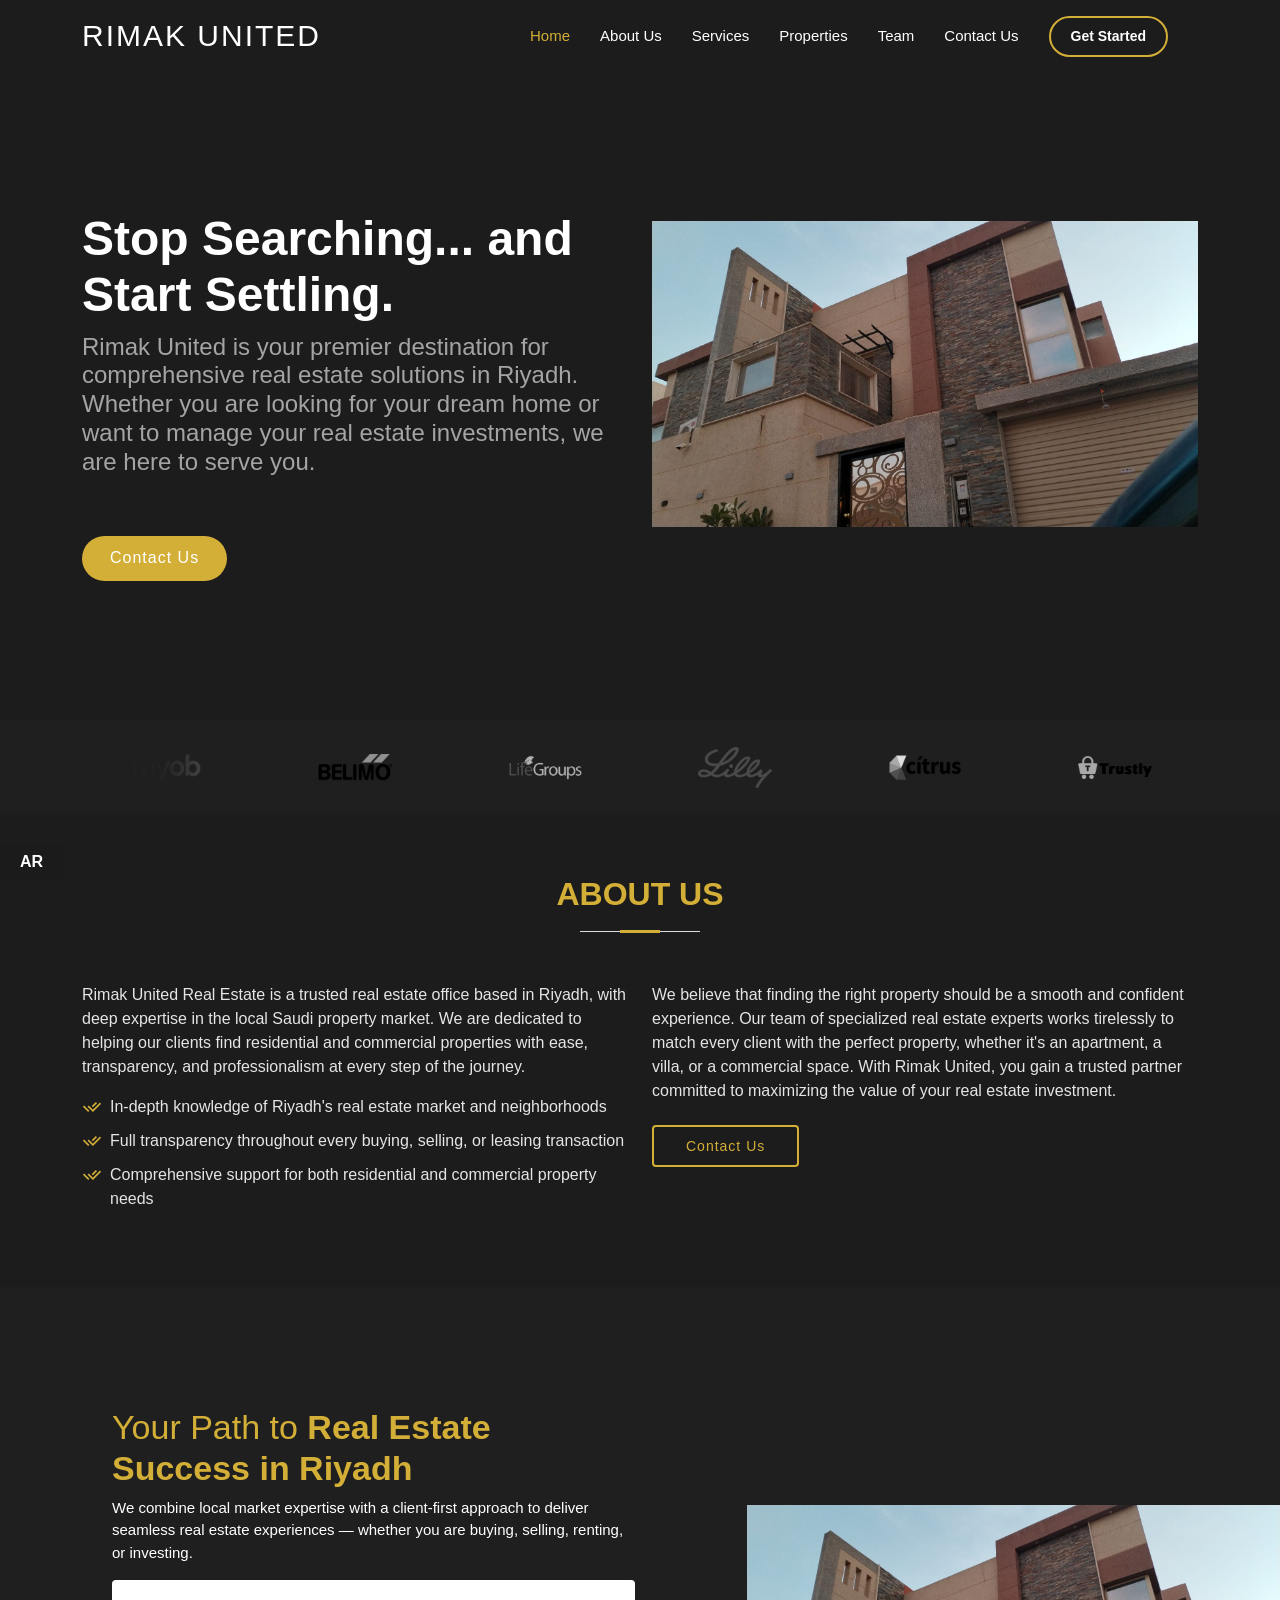
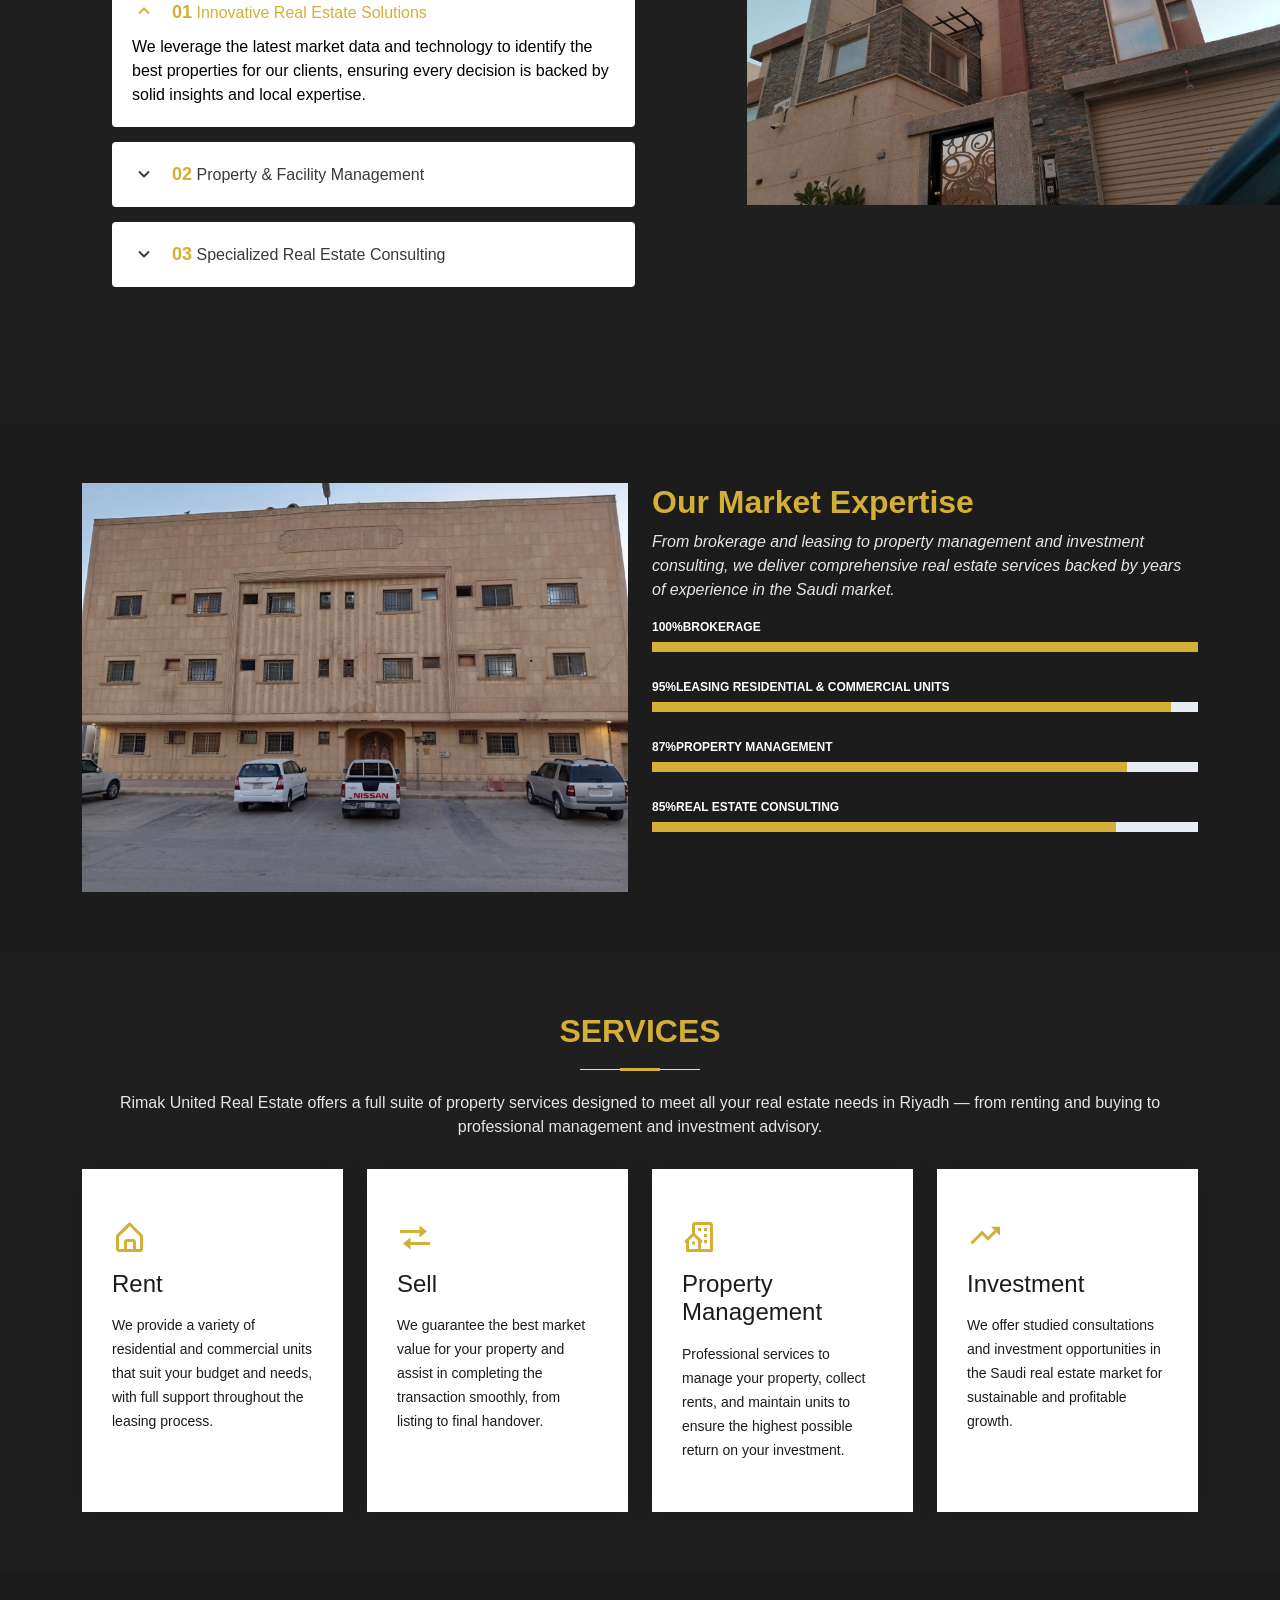
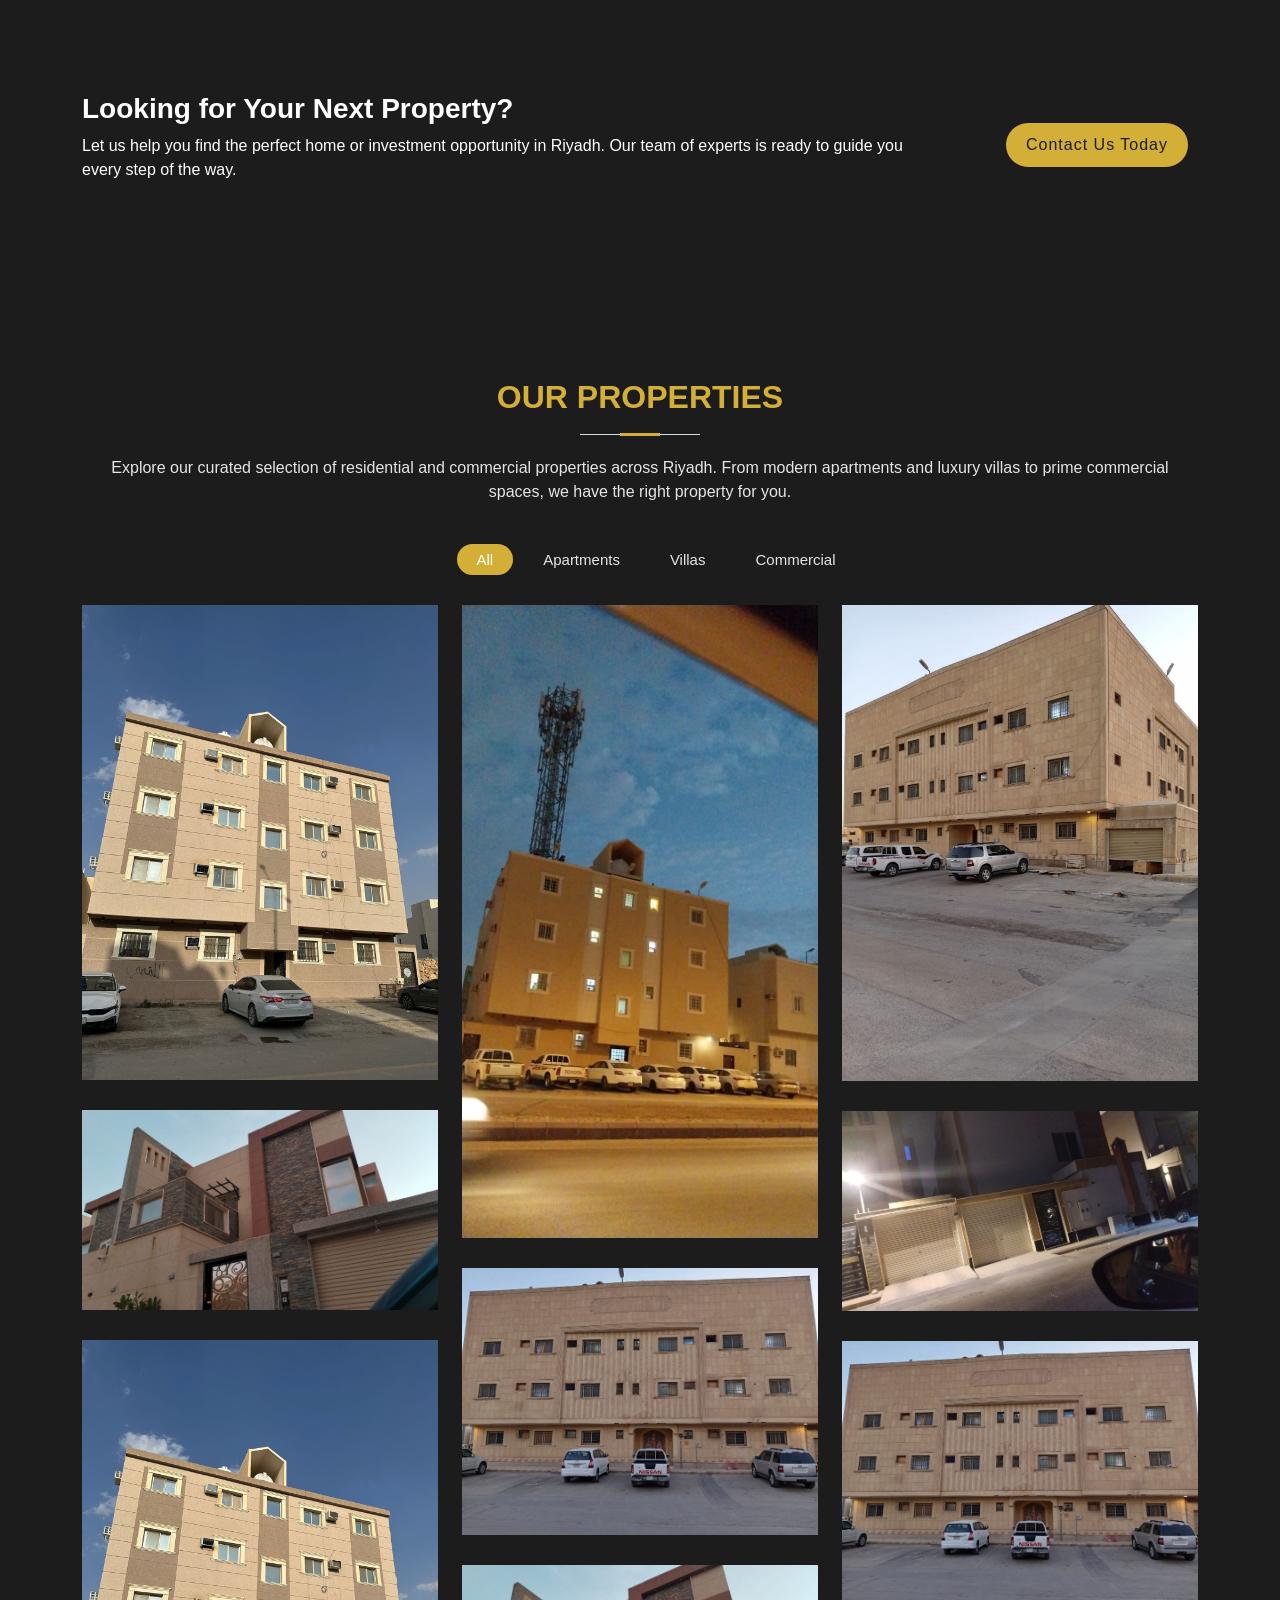
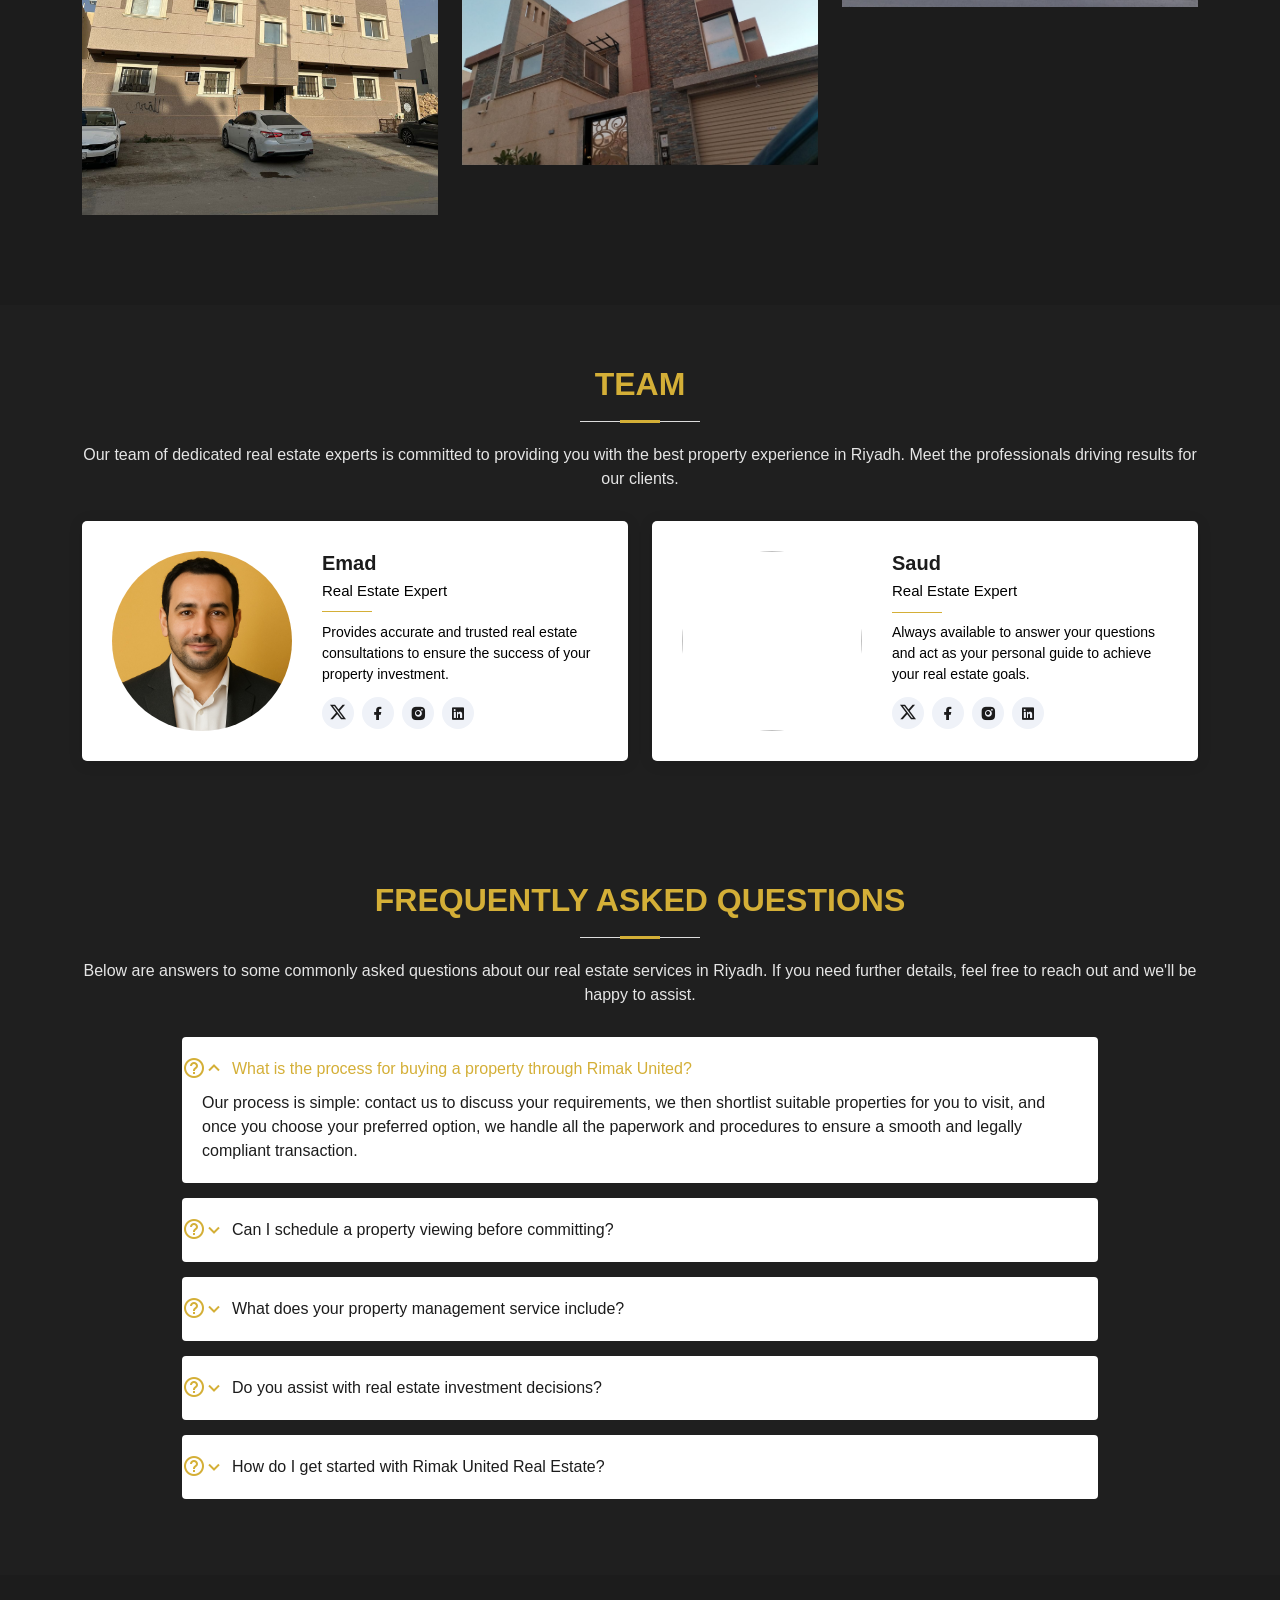
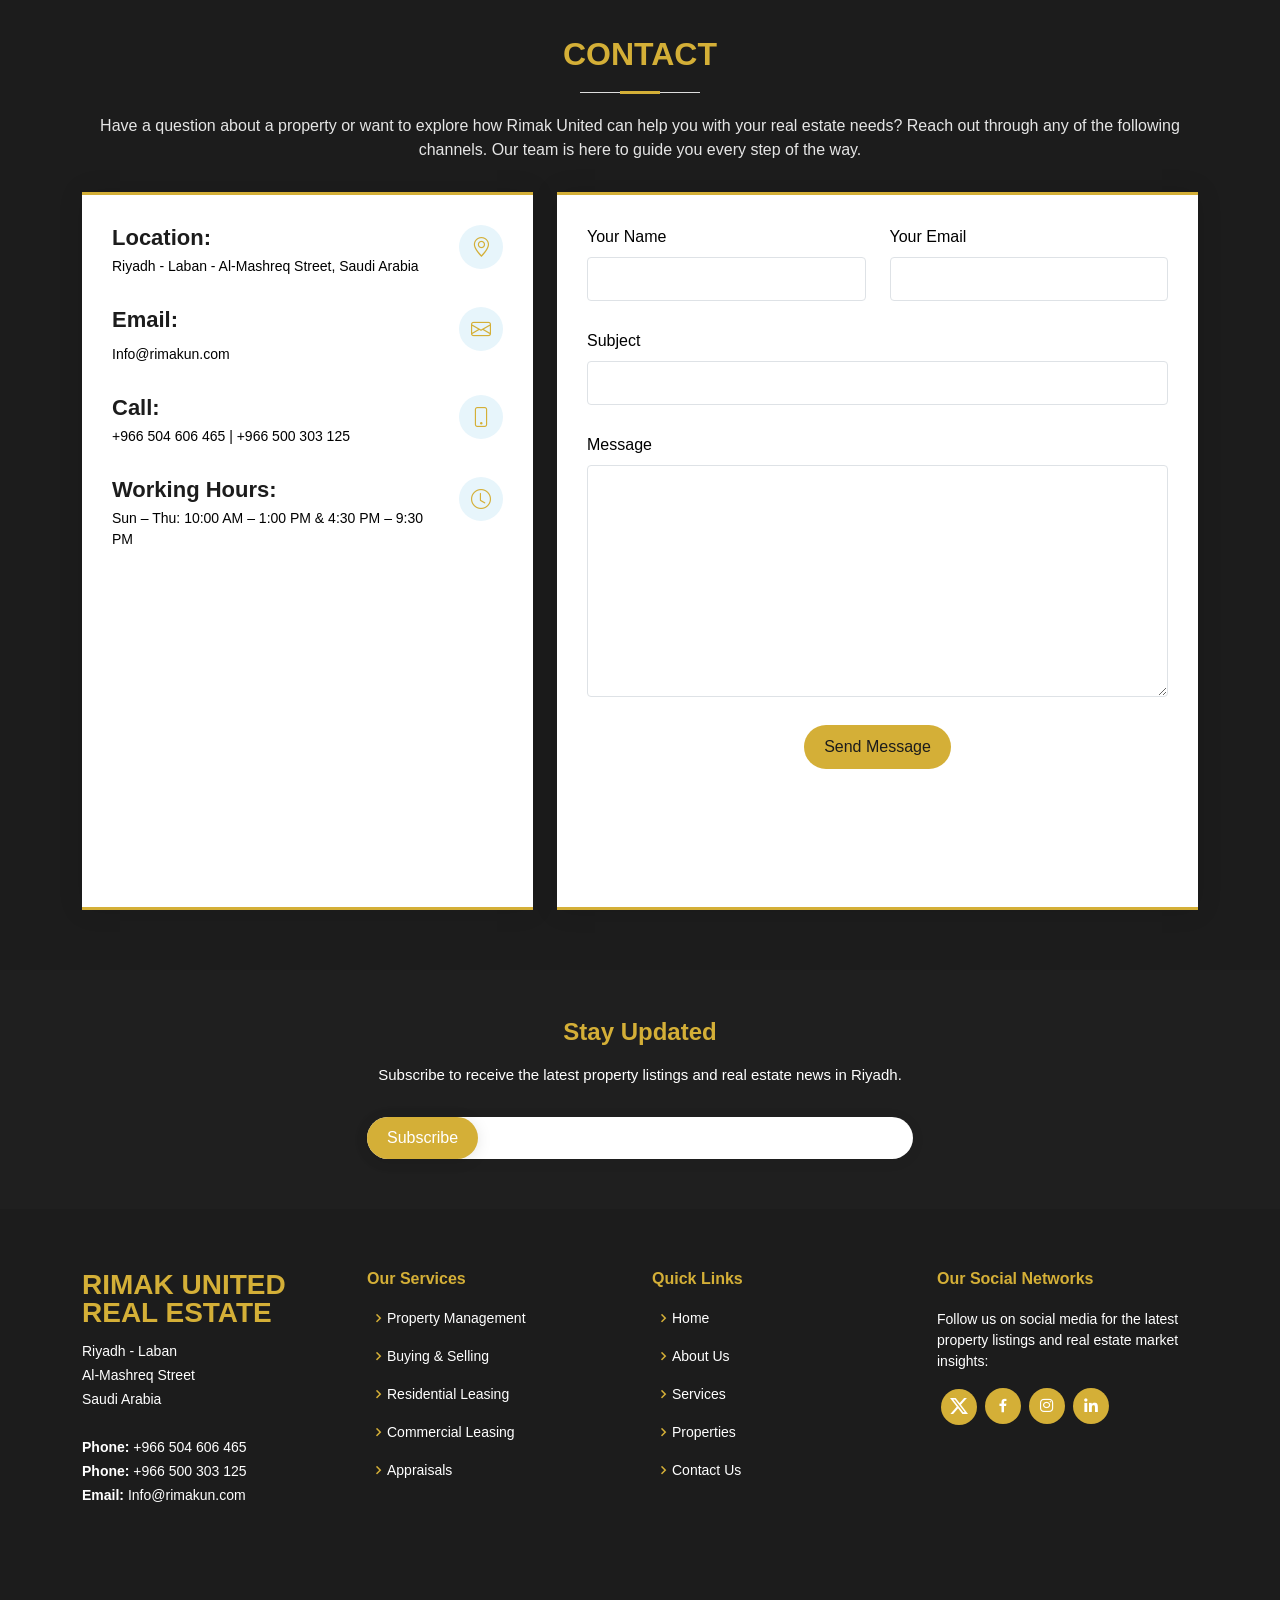
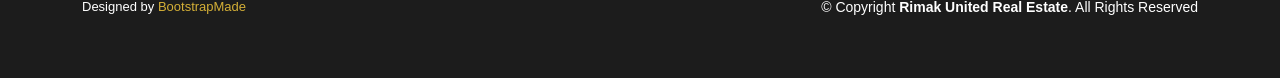
==== commit 888af289: "تعديلات النسخة العربية + انشاء النسخة الانجليزية 22/04" ====
--- a/EN/index.html
+++ b/EN/index.html
@@ -5,11 +5,11 @@
   <meta charset="utf-8">
   <meta content="width=device-width, initial-scale=1.0" name="viewport">
 
-  <title>Rimak-LTV | Life Time Value</title>
+  <title>Rimak United Real Estate</title>
   <meta
-    content="Rimak-LTV is a digital marketing agency specialized in precise laser targeting strategies to help you connect with your ideal audience across social media and beyond."
+    content="Rimak United Real Estate is your premier destination for comprehensive real estate solutions in Riyadh. We specialize in buying, selling, renting, and managing residential and commercial properties."
     name="description">
-  <meta content="digital marketing, laser targeting, brand awareness, marketing solutions, Rimak-LTV" name="keywords">
+  <meta content="real estate Riyadh, property for sale Riyadh, apartments for rent Riyadh, villas Riyadh, commercial properties, property management, real estate investment Saudi Arabia, Rimak United" name="keywords">
 
   <!-- Favicons -->
   <link href="assets/img/rima1.png?v=2" rel="icon" type="image/png">
@@ -47,20 +47,19 @@
   <header id="header" class="fixed-top ">
     <div class="container d-flex align-items-center">
 
-      <h1 class="logo me-auto"><a href="index.html">Rimak-LTV</a></h1>
+      <h1 class="logo me-auto"><a href="index.html">Rimak United</a></h1>
       <!-- Uncomment below if you prefer to use an image logo -->
       <!-- <a href="index.html" class="logo me-auto"><img src="assets/img/logo.png" alt="" class="img-fluid"></a>-->
 
       <nav id="navbar" class="navbar">
         <ul>
           <li><a class="nav-link scrollto active" href="#hero">Home</a></li>
-          <li><a class="nav-link scrollto" href="#about">About</a></li>
+          <li><a class="nav-link scrollto" href="#about">About Us</a></li>
           <li><a class="nav-link scrollto" href="#services">Services</a></li>
-          <li><a class="nav-link scrollto" href="#portfolio">Portfolio</a></li>
+          <li><a class="nav-link scrollto" href="#portfolio">Properties</a></li>
           <li><a class="nav-link scrollto" href="#team">Team</a></li>
-
-          <li><a class="nav-link scrollto" href="#contact">Contact</a></li>
-          <li><a class="getstarted scrollto" href="#about">Get Started</a></li>
+          <li><a class="nav-link scrollto" href="#contact">Contact Us</a></li>
+          <li><a class="getstarted" href="https://wa.me/966500303125" target="_blank">Get Started</a></li>
         </ul>
         <i class="bi bi-list mobile-nav-toggle"></i>
       </nav><!-- .navbar -->
@@ -75,19 +74,14 @@
       <div class="row">
         <div class="col-lg-6 d-flex flex-column justify-content-center pt-4 pt-lg-0 order-2 order-lg-1"
           data-aos="fade-up" data-aos-delay="200">
-          <h1>Stop Guessing... Start Scaling</h1>
-          <h2>We don't just reach audiences; we build high-converting funnels and data-driven systems designed to scale
-            your business profitably</h2>
+          <h1>Stop Searching... and Start Settling.</h1>
+          <h2>Rimak United is your premier destination for comprehensive real estate solutions in Riyadh. Whether you are looking for your dream home or want to manage your real estate investments, we are here to serve you.</h2>
           <div class="d-flex justify-content-center justify-content-lg-start">
-            <a href="#about" class="btn-get-started scrollto">Get Started</a>
-            <a href="https://www.youtube.com/watch?v=jDDaplaOz7Q" class="glightbox btn-watch-video">
-              <i class="bi bi-play-circle"></i>
-              <span>Watch Video</span>
-            </a>
+            <a href="https://wa.me/966504606465" target="_blank" class="btn-get-started">Contact Us</a>
           </div>
         </div>
         <div class="col-lg-6 order-1 order-lg-2 hero-img" data-aos="zoom-in" data-aos-delay="200">
-          <img src="assets/img/hero-img.png" class="img-fluid animated" alt="">
+          <img src="assets/img/2.jpeg" class="img-fluid animated" alt="">
         </div>
       </div>
     </div>
@@ -142,25 +136,24 @@
         <div class="row content">
           <div class="col-lg-6">
             <p>
-              At Rimak-LTV, we excel in providing digital marketing and technology solutions that connect brands
-              with the right audiences. Our expertise in data-driven strategies ensures you achieve measurable growth in
-              a constantly evolving market.
+              Rimak United Real Estate is a trusted real estate office based in Riyadh, with deep expertise in the
+              local Saudi property market. We are dedicated to helping our clients find residential and commercial
+              properties with ease, transparency, and professionalism at every step of the journey.
             </p>
             <ul>
-              <li><i class="ri-check-double-line"></i> Comprehensive research to pinpoint the most effective marketing
-                channels</li>
-              <li><i class="ri-check-double-line"></i> Creative campaigns that highlight your unique value and boost
-                conversions</li>
-              <li><i class="ri-check-double-line"></i> Ongoing optimization to ensure sustainable long-term success</li>
+              <li><i class="ri-check-double-line"></i> In-depth knowledge of Riyadh's real estate market and neighborhoods</li>
+              <li><i class="ri-check-double-line"></i> Full transparency throughout every buying, selling, or leasing transaction</li>
+              <li><i class="ri-check-double-line"></i> Comprehensive support for both residential and commercial property needs</li>
             </ul>
           </div>
           <div class="col-lg-6 pt-4 pt-lg-0">
             <p>
-              We believe in building scalable systems, not just running campaigns. Our goal is to transform your digital
-              presence into a measurable revenue engine. Whether you need advanced media buying, high-converting
-              funnels, or intelligent automation, our team is ready to maximize your ROI and ensure long-term growth.
+              We believe that finding the right property should be a smooth and confident experience. Our team of
+              specialized real estate experts works tirelessly to match every client with the perfect property,
+              whether it's an apartment, a villa, or a commercial space. With Rimak United, you gain a trusted
+              partner committed to maximizing the value of your real estate investment.
             </p>
-            <a href="#" class="btn-learn-more">Learn More</a>
+            <a href="#contact" class="btn-learn-more">Contact Us</a>
           </div>
         </div>
 
@@ -176,10 +169,10 @@
           <div class="col-lg-7 d-flex flex-column justify-content-center align-items-stretch order-2 order-lg-1">
 
             <div class="content">
-              <h3>Your Path to <strong>Focused Growth and Remarkable Results</strong></h3>
+              <h3>Your Path to <strong>Real Estate Success in Riyadh</strong></h3>
               <p>
-                We combine data-driven strategies with advanced tracking to build scalable marketing systems that drive
-                measurable sales and set you apart from the competition.
+                We combine local market expertise with a client-first approach to deliver seamless real estate
+                experiences — whether you are buying, selling, renting, or investing.
               </p>
             </div>
 
@@ -187,42 +180,42 @@
               <ul>
                 <li>
                   <a data-bs-toggle="collapse" class="collapse" data-bs-target="#accordion-list-1">
-                    <span>01</span> Targeted Strategies for Maximum Impact
+                    <span>01</span> Innovative Real Estate Solutions
                     <i class="bx bx-chevron-down icon-show"></i>
                     <i class="bx bx-chevron-up icon-close"></i>
                   </a>
                   <div id="accordion-list-1" class="collapse show" data-bs-parent=".accordion-list">
                     <p>
-                      We use data insights and laser-accurate targeting techniques to ensure your marketing efforts are
-                      hitting the right audience at the right time, maximizing ROI.
+                      We leverage the latest market data and technology to identify the best properties for our
+                      clients, ensuring every decision is backed by solid insights and local expertise.
                     </p>
                   </div>
                 </li>
 
                 <li>
                   <a data-bs-toggle="collapse" data-bs-target="#accordion-list-2" class="collapsed">
-                    <span>02</span> Continuous Innovation & Adaptability
+                    <span>02</span> Property &amp; Facility Management
                     <i class="bx bx-chevron-down icon-show"></i>
                     <i class="bx bx-chevron-up icon-close"></i>
                   </a>
                   <div id="accordion-list-2" class="collapse" data-bs-parent=".accordion-list">
                     <p>
-                      Our team stays ahead of the latest trends and platform updates, refining campaigns to keep you
-                      competitive in a rapidly changing digital world.
+                      Our professional property management services handle everything from tenant relations and
+                      rent collection to maintenance — maximizing your returns with zero hassle.
                     </p>
                   </div>
                 </li>
 
                 <li>
                   <a data-bs-toggle="collapse" data-bs-target="#accordion-list-3" class="collapsed">
-                    <span>03</span> Personalized Support & Transparent Reporting
+                    <span>03</span> Specialized Real Estate Consulting
                     <i class="bx bx-chevron-down icon-show"></i>
                     <i class="bx bx-chevron-up icon-close"></i>
                   </a>
                   <div id="accordion-list-3" class="collapse" data-bs-parent=".accordion-list">
                     <p>
-                      We prioritize open communication and provide detailed performance reports, ensuring you understand
-                      every stage of your marketing journey.
+                      Our consultants provide tailored investment strategies and market analysis to help you
+                      make smart, profitable decisions in the Saudi real estate market.
                     </p>
                   </div>
                 </li>
@@ -233,7 +226,7 @@
           </div>
 
           <div class="col-lg-5 align-items-stretch order-1 order-lg-2 img"
-            style='background-image: url("assets/img/why-us.png");' data-aos="zoom-in" data-aos-delay="150">
+            style='background-image: url("assets/img/2.jpeg");' data-aos="zoom-in" data-aos-delay="150">
             &nbsp;
           </div>
         </div>
@@ -250,16 +243,16 @@
             <img src="assets/img/5.jpeg" class="img-fluid" alt="">
           </div>
           <div class="col-lg-6 pt-4 pt-lg-0 content" data-aos="fade-left" data-aos-delay="100">
-            <h3>Our Core Revenue Systems</h3>
+            <h3>Our Market Expertise</h3>
             <p class="fst-italic">
-              From performance marketing to advanced funnels and automation, we build the exact systems you need to
-              scale your sales and maximize ROI.
+              From brokerage and leasing to property management and investment consulting, we deliver
+              comprehensive real estate services backed by years of experience in the Saudi market.
             </p>
 
             <div class="skills-content">
 
               <div class="progress">
-                <span class="skill">Media Buying & ADS <i class="val">100%</i></span>
+                <span class="skill">Brokerage <i class="val">100%</i></span>
                 <div class="progress-bar-wrap">
                   <div class="progress-bar" role="progressbar" aria-valuenow="100" aria-valuemin="0"
                     aria-valuemax="100">
@@ -268,25 +261,25 @@
               </div>
 
               <div class="progress">
-                <span class="skill"> Funnel Building <i class="val">95%</i></span>
+                <span class="skill">Leasing Residential &amp; Commercial Units <i class="val">95%</i></span>
                 <div class="progress-bar-wrap">
-                  <div class="progress-bar" role="progressbar" aria-valuenow="90" aria-valuemin="0" aria-valuemax="100">
+                  <div class="progress-bar" role="progressbar" aria-valuenow="95" aria-valuemin="0" aria-valuemax="100">
                   </div>
                 </div>
               </div>
 
               <div class="progress">
-                <span class="skill">TRACKING & DATA ANALYTICS <i class="val">87%</i></span>
+                <span class="skill">Property Management <i class="val">87%</i></span>
                 <div class="progress-bar-wrap">
-                  <div class="progress-bar" role="progressbar" aria-valuenow="75" aria-valuemin="0" aria-valuemax="100">
+                  <div class="progress-bar" role="progressbar" aria-valuenow="87" aria-valuemin="0" aria-valuemax="100">
                   </div>
                 </div>
               </div>
 
               <div class="progress">
-                <span class="skill">SALES AUTOMATION & AI <i class="val">85%</i></span>
+                <span class="skill">Real Estate Consulting <i class="val">85%</i></span>
                 <div class="progress-bar-wrap">
-                  <div class="progress-bar" role="progressbar" aria-valuenow="55" aria-valuemin="0" aria-valuemax="100">
+                  <div class="progress-bar" role="progressbar" aria-valuenow="85" aria-valuemin="0" aria-valuemax="100">
                   </div>
                 </div>
               </div>
@@ -306,49 +299,44 @@
         <div class="section-title">
           <h2>Services</h2>
           <p>
-            Rimak-LTV offers an integrated suite of revenue-focused solutions. We build customized systems including
-            advanced media buying, funnel optimization, and precise tracking to maximize your ROI and ensure consistent
-            business growth.
+            Rimak United Real Estate offers a full suite of property services designed to meet all your real estate
+            needs in Riyadh — from renting and buying to professional management and investment advisory.
           </p>
         </div>
 
         <div class="row">
           <div class="col-xl-3 col-md-6 d-flex align-items-stretch" data-aos="zoom-in" data-aos-delay="100">
             <div class="icon-box">
-              <div class="icon"><i class="bx bxl-dribbble"></i></div>
-              <h4><a href="">Media Buying & Ads Management</a></h4>
-              <p>We launch and scale high-performing ad campaigns across major platforms (Meta, Google, TikTok) using
-                data-driven optimization to drive targeted traffic and measurable sales.</p>
+              <div class="icon"><i class="bx bx-home-alt"></i></div>
+              <h4><a href="">Rent</a></h4>
+              <p>We provide a variety of residential and commercial units that suit your budget and needs, with full support throughout the leasing process.</p>
             </div>
           </div>
 
           <div class="col-xl-3 col-md-6 d-flex align-items-stretch mt-4 mt-md-0" data-aos="zoom-in"
             data-aos-delay="200">
             <div class="icon-box">
-              <div class="icon"><i class="bx bx-file"></i></div>
-              <h4><a href="">Funnel Building & CRO</a></h4>
-              <p>We design and optimize high-converting landing pages and customer journeys to maximize your conversion
-                rates and turn ad traffic into loyal, paying customers.</p>
+              <div class="icon"><i class="bx bx-transfer"></i></div>
+              <h4><a href="">Sell</a></h4>
+              <p>We guarantee the best market value for your property and assist in completing the transaction smoothly, from listing to final handover.</p>
             </div>
           </div>
 
           <div class="col-xl-3 col-md-6 d-flex align-items-stretch mt-4 mt-xl-0" data-aos="zoom-in"
             data-aos-delay="300">
             <div class="icon-box">
-              <div class="icon"><i class="bx bx-tachometer"></i></div>
-              <h4><a href="">Tracking & Data Analytics</a></h4>
-              <p>We implement precise tracking systems (Pixel, Conversions API) to monitor performance accurately,
-                analyze traffic sources, and make data-driven decisions.</p>
+              <div class="icon"><i class="bx bx-building-house"></i></div>
+              <h4><a href="">Property Management</a></h4>
+              <p>Professional services to manage your property, collect rents, and maintain units to ensure the highest possible return on your investment.</p>
             </div>
           </div>
 
           <div class="col-xl-3 col-md-6 d-flex align-items-stretch mt-4 mt-xl-0" data-aos="zoom-in"
             data-aos-delay="400">
             <div class="icon-box">
-              <div class="icon"><i class="bx bx-layer"></i></div>
-              <h4><a href="">Automation & AI Workflows</a></h4>
-              <p>We streamline your sales process with intelligent follow-up sequences and CRM automations that qualify
-                leads, save time, and improve your overall conversion rates.</p>
+              <div class="icon"><i class="bx bx-trending-up"></i></div>
+              <h4><a href="">Investment</a></h4>
+              <p>We offer studied consultations and investment opportunities in the Saudi real estate market for sustainable and profitable growth.</p>
             </div>
           </div>
 
@@ -363,14 +351,14 @@
 
         <div class="row">
           <div class="col-lg-9 text-center text-lg-start">
-            <h3>Ready to Elevate Your Business?</h3>
+            <h3>Looking for Your Next Property?</h3>
             <p>
-              Transform your marketing approach and discover new growth opportunities with our cutting-edge services.
-              Let us guide you to success in a competitive digital landscape.
+              Let us help you find the perfect home or investment opportunity in Riyadh.
+              Our team of experts is ready to guide you every step of the way.
             </p>
           </div>
           <div class="col-lg-3 cta-btn-container text-center">
-            <a class="cta-btn align-middle" href="#">Contact Us Today</a>
+            <a class="cta-btn align-middle" href="#contact">Contact Us Today</a>
           </div>
         </div>
 
@@ -382,172 +370,118 @@
       <div class="container" data-aos="fade-up">
 
         <div class="section-title">
-          <h2>Portfolio</h2>
+          <h2>Our Properties</h2>
           <p>
-            Explore our recent projects showcasing creative designs, innovative marketing solutions, and impactful
-            results. We strive for excellence and aim to exceed client expectations in every endeavor.
+            Explore our curated selection of residential and commercial properties across Riyadh.
+            From modern apartments and luxury villas to prime commercial spaces, we have the right property for you.
           </p>
         </div>
 
         <ul id="portfolio-flters" class="d-flex justify-content-center" data-aos="fade-up" data-aos-delay="100">
           <li data-filter="*" class="filter-active">All</li>
-          <li data-filter=".filter-app">App</li>
-          <li data-filter=".filter-card">Card</li>
-          <li data-filter=".filter-web">Web</li>
+          <li data-filter=".filter-app">Apartments</li>
+          <li data-filter=".filter-card">Villas</li>
+          <li data-filter=".filter-web">Commercial</li>
         </ul>
 
         <div class="row portfolio-container" data-aos="fade-up" data-aos-delay="200">
 
           <div class="col-lg-4 col-md-6 portfolio-item filter-app">
-            <div class="portfolio-img">
-              <img src="assets/img/portfolio/portfolio-1.jpg" class="img-fluid" alt="">
-            </div>
+            <div class="portfolio-img"><img src="assets/img/portfolio/7.jpeg" class="img-fluid" alt=""></div>
             <div class="portfolio-info">
-              <h4>App 1</h4>
-              <p>App</p>
-              <a href="assets/img/portfolio/portfolio-1.jpg" data-gallery="portfolioGallery"
-                class="portfolio-lightbox preview-link" title="App 1">
-                <i class="bx bx-plus"></i>
-              </a>
-              <a href="portfolio-details.html" class="details-link" title="More Details">
-                <i class="bx bx-link"></i>
-              </a>
+              <h4>Luxury Apartment 1</h4>
+              <p>Apartments</p>
+              <a href="assets/img/portfolio/7.jpeg" data-gallery="portfolioGallery"
+                class="portfolio-lightbox preview-link" title="Luxury Apartment 1"><i class="bx bx-plus"></i></a>
+              <a href="portfolio-details.html" class="details-link" title="More Details"><i class="bx bx-link"></i></a>
             </div>
           </div>
 
           <div class="col-lg-4 col-md-6 portfolio-item filter-web">
-            <div class="portfolio-img">
-              <img src="assets/img/portfolio/portfolio-2.jpg" class="img-fluid" alt="">
-            </div>
+            <div class="portfolio-img"><img src="assets/img/portfolio/3.jpeg" class="img-fluid" alt=""></div>
             <div class="portfolio-info">
-              <h4>Web 3</h4>
-              <p>Web</p>
-              <a href="assets/img/portfolio/portfolio-2.jpg" data-gallery="portfolioGallery"
-                class="portfolio-lightbox preview-link" title="Web 3">
-                <i class="bx bx-plus"></i>
-              </a>
-              <a href="portfolio-details.html" class="details-link" title="More Details">
-                <i class="bx bx-link"></i>
-              </a>
+              <h4>Commercial Space 3</h4>
+              <p>Commercial</p>
+              <a href="assets/img/portfolio/3.jpeg" data-gallery="portfolioGallery"
+                class="portfolio-lightbox preview-link" title="Commercial Space 3"><i class="bx bx-plus"></i></a>
+              <a href="portfolio-details.html" class="details-link" title="More Details"><i class="bx bx-link"></i></a>
             </div>
           </div>
 
           <div class="col-lg-4 col-md-6 portfolio-item filter-app">
-            <div class="portfolio-img">
-              <img src="assets/img/portfolio/portfolio-3.jpg" class="img-fluid" alt="">
-            </div>
+            <div class="portfolio-img"><img src="assets/img/portfolio/6.jpeg" class="img-fluid" alt=""></div>
             <div class="portfolio-info">
-              <h4>App 2</h4>
-              <p>App</p>
-              <a href="assets/img/portfolio/portfolio-3.jpg" data-gallery="portfolioGallery"
-                class="portfolio-lightbox preview-link" title="App 2">
-                <i class="bx bx-plus"></i>
-              </a>
-              <a href="portfolio-details.html" class="details-link" title="More Details">
-                <i class="bx bx-link"></i>
-              </a>
+              <h4>Luxury Apartment 2</h4>
+              <p>Apartments</p>
+              <a href="assets/img/portfolio/6.jpeg" data-gallery="portfolioGallery"
+                class="portfolio-lightbox preview-link" title="Luxury Apartment 2"><i class="bx bx-plus"></i></a>
+              <a href="portfolio-details.html" class="details-link" title="More Details"><i class="bx bx-link"></i></a>
             </div>
           </div>
 
           <div class="col-lg-4 col-md-6 portfolio-item filter-card">
-            <div class="portfolio-img">
-              <img src="assets/img/portfolio/portfolio-4.jpg" class="img-fluid" alt="">
-            </div>
+            <div class="portfolio-img"><img src="assets/img/portfolio/2.jpeg" class="img-fluid" alt=""></div>
             <div class="portfolio-info">
-              <h4>Card 2</h4>
-              <p>Card</p>
-              <a href="assets/img/portfolio/portfolio-4.jpg" data-gallery="portfolioGallery"
-                class="portfolio-lightbox preview-link" title="Card 2">
-                <i class="bx bx-plus"></i>
-              </a>
-              <a href="portfolio-details.html" class="details-link" title="More Details">
-                <i class="bx bx-link"></i>
-              </a>
+              <h4>Luxury Villa 2</h4>
+              <p>Villas</p>
+              <a href="assets/img/portfolio/2.jpeg" data-gallery="portfolioGallery"
+                class="portfolio-lightbox preview-link" title="Luxury Villa 2"><i class="bx bx-plus"></i></a>
+              <a href="portfolio-details.html" class="details-link" title="More Details"><i class="bx bx-link"></i></a>
             </div>
           </div>
 
           <div class="col-lg-4 col-md-6 portfolio-item filter-web">
-            <div class="portfolio-img">
-              <img src="assets/img/portfolio/portfolio-5.jpg" class="img-fluid" alt="">
-            </div>
+            <div class="portfolio-img"><img src="assets/img/portfolio/1.jpeg" class="img-fluid" alt=""></div>
             <div class="portfolio-info">
-              <h4>Web 2</h4>
-              <p>Web</p>
-              <a href="assets/img/portfolio/portfolio-5.jpg" data-gallery="portfolioGallery"
-                class="portfolio-lightbox preview-link" title="Web 2">
-                <i class="bx bx-plus"></i>
-              </a>
-              <a href="portfolio-details.html" class="details-link" title="More Details">
-                <i class="bx bx-link"></i>
-              </a>
+              <h4>Commercial Space 2</h4>
+              <p>Commercial</p>
+              <a href="assets/img/portfolio/1.jpeg" data-gallery="portfolioGallery"
+                class="portfolio-lightbox preview-link" title="Commercial Space 2"><i class="bx bx-plus"></i></a>
+              <a href="portfolio-details.html" class="details-link" title="More Details"><i class="bx bx-link"></i></a>
             </div>
           </div>
 
           <div class="col-lg-4 col-md-6 portfolio-item filter-app">
-            <div class="portfolio-img">
-              <img src="assets/img/portfolio/portfolio-6.jpg" class="img-fluid" alt="">
-            </div>
+            <div class="portfolio-img"><img src="assets/img/portfolio/5.jpeg" class="img-fluid" alt=""></div>
             <div class="portfolio-info">
-              <h4>App 3</h4>
-              <p>App</p>
-              <a href="assets/img/portfolio/portfolio-6.jpg" data-gallery="portfolioGallery"
-                class="portfolio-lightbox preview-link" title="App 3">
-                <i class="bx bx-plus"></i>
-              </a>
-              <a href="portfolio-details.html" class="details-link" title="More Details">
-                <i class="bx bx-link"></i>
-              </a>
+              <h4>Luxury Apartment 3</h4>
+              <p>Apartments</p>
+              <a href="assets/img/portfolio/5.jpeg" data-gallery="portfolioGallery"
+                class="portfolio-lightbox preview-link" title="Luxury Apartment 3"><i class="bx bx-plus"></i></a>
+              <a href="portfolio-details.html" class="details-link" title="More Details"><i class="bx bx-link"></i></a>
             </div>
           </div>
 
           <div class="col-lg-4 col-md-6 portfolio-item filter-card">
-            <div class="portfolio-img">
-              <img src="assets/img/portfolio/portfolio-7.jpg" class="img-fluid" alt="">
-            </div>
+            <div class="portfolio-img"><img src="assets/img/portfolio/7.jpeg" class="img-fluid" alt=""></div>
             <div class="portfolio-info">
-              <h4>Card 1</h4>
-              <p>Card</p>
-              <a href="assets/img/portfolio/portfolio-7.jpg" data-gallery="portfolioGallery"
-                class="portfolio-lightbox preview-link" title="Card 1">
-                <i class="bx bx-plus"></i>
-              </a>
-              <a href="portfolio-details.html" class="details-link" title="More Details">
-                <i class="bx bx-link"></i>
-              </a>
+              <h4>Luxury Villa 1</h4>
+              <p>Villas</p>
+              <a href="assets/img/portfolio/7.jpeg" data-gallery="portfolioGallery"
+                class="portfolio-lightbox preview-link" title="Luxury Villa 1"><i class="bx bx-plus"></i></a>
+              <a href="portfolio-details.html" class="details-link" title="More Details"><i class="bx bx-link"></i></a>
             </div>
           </div>
 
           <div class="col-lg-4 col-md-6 portfolio-item filter-card">
-            <div class="portfolio-img">
-              <img src="assets/img/portfolio/portfolio-8.jpg" class="img-fluid" alt="">
-            </div>
+            <div class="portfolio-img"><img src="assets/img/portfolio/5.jpeg" class="img-fluid" alt=""></div>
             <div class="portfolio-info">
-              <h4>Card 3</h4>
-              <p>Card</p>
-              <a href="assets/img/portfolio/portfolio-8.jpg" data-gallery="portfolioGallery"
-                class="portfolio-lightbox preview-link" title="Card 3">
-                <i class="bx bx-plus"></i>
-              </a>
-              <a href="portfolio-details.html" class="details-link" title="More Details">
-                <i class="bx bx-link"></i>
-              </a>
+              <h4>Luxury Villa 3</h4>
+              <p>Villas</p>
+              <a href="assets/img/portfolio/5.jpeg" data-gallery="portfolioGallery"
+                class="portfolio-lightbox preview-link" title="Luxury Villa 3"><i class="bx bx-plus"></i></a>
+              <a href="portfolio-details.html" class="details-link" title="More Details"><i class="bx bx-link"></i></a>
             </div>
           </div>
 
           <div class="col-lg-4 col-md-6 portfolio-item filter-web">
-            <div class="portfolio-img">
-              <img src="assets/img/portfolio/portfolio-9.jpg" class="img-fluid" alt="">
-            </div>
+            <div class="portfolio-img"><img src="assets/img/portfolio/2.jpeg" class="img-fluid" alt=""></div>
             <div class="portfolio-info">
-              <h4>Web 3</h4>
-              <p>Web</p>
-              <a href="assets/img/portfolio/portfolio-9.jpg" data-gallery="portfolioGallery"
-                class="portfolio-lightbox preview-link" title="Web 3">
-                <i class="bx bx-plus"></i>
-              </a>
-              <a href="portfolio-details.html" class="details-link" title="More Details">
-                <i class="bx bx-link"></i>
-              </a>
+              <h4>Commercial Space 1</h4>
+              <p>Commercial</p>
+              <a href="assets/img/portfolio/2.jpeg" data-gallery="portfolioGallery"
+                class="portfolio-lightbox preview-link" title="Commercial Space 1"><i class="bx bx-plus"></i></a>
+              <a href="portfolio-details.html" class="details-link" title="More Details"><i class="bx bx-link"></i></a>
             </div>
           </div>
 
@@ -563,12 +497,12 @@
         <div class="section-title">
           <h2>Team</h2>
           <p>
-            Our dedicated specialists in digital marketing, technology, and design work collaboratively to help your
-            business flourish in the digital arena. Hereâ€™s the team driving results for our clients.
+            Our team of dedicated real estate experts is committed to providing you with the best property
+            experience in Riyadh. Meet the professionals driving results for our clients.
           </p>
         </div>
 
-        <div class="row">
+        <div class="row justify-content-center">
 
           <div class="col-lg-6" data-aos="zoom-in" data-aos-delay="100">
             <div class="member d-flex align-items-start">
@@ -576,14 +510,14 @@
                 <img src="assets/img/team/team-1.jpg" class="img-fluid" alt="">
               </div>
               <div class="member-info">
-                <h4>Abdalla Ahmed</h4>
-                <span>Chief Executive Officer</span>
-                <p>Leads strategic direction and ensures optimal resource allocation for every marketing initiative.</p>
+                <h4>Emad</h4>
+                <span>Real Estate Expert</span>
+                <p>Provides accurate and trusted real estate consultations to ensure the success of your property investment.</p>
                 <div class="social">
-                  <a href="https://x.com/rimakltv?s=20"><i class="bi bi-twitter-x"></i></a>
-                  <a href=""><i class="ri-facebook-fill"></i></a>
-                  <a href="https://www.instagram.com/rimakltv/"><i class="ri-instagram-fill"></i></a>
-                  <a href="https://www.linkedin.com/company/rimak-ltv/about/"><i class="ri-linkedin-box-fill"></i></a>
+                  <a href="#"><i class="bi bi-twitter-x"></i></a>
+                  <a href="#"><i class="ri-facebook-fill"></i></a>
+                  <a href="#"><i class="ri-instagram-fill"></i></a>
+                  <a href="#"><i class="ri-linkedin-box-fill"></i></a>
                 </div>
               </div>
             </div>
@@ -592,60 +526,17 @@
           <div class="col-lg-6 mt-4 mt-lg-0" data-aos="zoom-in" data-aos-delay="200">
             <div class="member d-flex align-items-start">
               <div class="pic">
-                <img src="assets/img/team/team-2.jpg" class="img-fluid" alt="">
+                <img src="https://i.ibb.co/qLXfqK5V/file-0000000032bc51f89342e70807c7058e-conversation-id-67f15cb3-903c-8010-b4ce-613545a0f396-message-i.png" class="img-fluid" alt="">
               </div>
               <div class="member-info">
-                <h4>Sarah Jhonson</h4>
-                <span>Product Manager</span>
-                <p>Oversees project lifecycles, ensuring seamless collaboration between design, development, and
-                  marketing teams.</p>
+                <h4>Saud</h4>
+                <span>Real Estate Expert</span>
+                <p>Always available to answer your questions and act as your personal guide to achieve your real estate goals.</p>
                 <div class="social">
-                  <a href="https://x.com/rimakltv?s=20"><i class="bi bi-twitter-x"></i></a>
-                  <a href=""><i class="ri-facebook-fill"></i></a>
-                  <a href="https://www.instagram.com/rimakltv/"><i class="ri-instagram-fill"></i></a>
-                  <a href="https://www.linkedin.com/company/rimak-ltv/about/"><i class="ri-linkedin-box-fill"></i></a>
-                </div>
-              </div>
-            </div>
-          </div>
-
-          <div class="col-lg-6 mt-4" data-aos="zoom-in" data-aos-delay="300">
-            <div class="member d-flex align-items-start">
-              <div class="pic">
-                <img src="assets/img/team/team-3.jpg" class="img-fluid" alt="">
-              </div>
-              <div class="member-info">
-                <h4>Yousef Osama</h4>
-                <span>CTO</span>
-                <p>Specializes in cutting-edge technologies, guiding clients through the latest digital innovations and
-                  solutions.</p>
-                <div class="social">
-                  <a href="https://x.com/rimakltv?s=20"><i class="bi bi-twitter-x"></i></a>
-                  <a href=""><i class="ri-facebook-fill"></i></a>
-                  <a href="https://www.instagram.com/rimakltv/"><i class="ri-instagram-fill"></i></a>
-                  <a href="https://www.linkedin.com/company/rimak-ltv/about/"><i class="ri-linkedin-box-fill"></i></a>
-                </div>
-              </div>
-            </div>
-          </div>
-
-          <div class="col-lg-6 mt-4" data-aos="zoom-in" data-aos-delay="400">
-            <div class="member d-flex align-items-start">
-              <div class="pic">
-                <img
-                  src="https://i.ibb.co/4w9Gvzd3/file-0000000032bc51f89342e70807c7058e-conversation-id-67f15cb3-903c-8010-b4ce-613545a0f396-message-i.png"
-                  class="img-fluid" alt="">
-              </div>
-              <div class="member-info">
-                <h4>Uosif Magdy</h4>
-                <span>PR</span>
-                <p>Ensures customer relations across all channels, maintaining transparency and trust in client
-                  engagements.</p>
-                <div class="social">
-                  <a href="https://x.com/rimakltv?s=20"><i class="bi bi-twitter-x"></i></a>
-                  <a href=""><i class="ri-facebook-fill"></i></a>
-                  <a href="https://www.instagram.com/rimakltv/"><i class="ri-instagram-fill"></i></a>
-                  <a href="https://www.linkedin.com/company/rimak-ltv/about/"><i class="ri-linkedin-box-fill"></i></a>
+                  <a href="#"><i class="bi bi-twitter-x"></i></a>
+                  <a href="#"><i class="ri-facebook-fill"></i></a>
+                  <a href="#"><i class="ri-instagram-fill"></i></a>
+                  <a href="#"><i class="ri-linkedin-box-fill"></i></a>
                 </div>
               </div>
             </div>
@@ -665,8 +556,8 @@
         <div class="section-title">
           <h2>Frequently Asked Questions</h2>
           <p>
-            Below are answers to some commonly asked questions about our services and approach. If you need further
-            details, feel free to reach out, and we'll be happy to clarify.
+            Below are answers to some commonly asked questions about our real estate services in Riyadh.
+            If you need further details, feel free to reach out and we'll be happy to assist.
           </p>
         </div>
 
@@ -675,14 +566,15 @@
             <li data-aos="fade-up" data-aos-delay="100">
               <i class="bx bx-help-circle icon-help"></i>
               <a data-bs-toggle="collapse" class="collapse" data-bs-target="#faq-list-1">
-                How does Rimak-LTV ensure precise audience targeting?
+                What is the process for buying a property through Rimak United?
                 <i class="bx bx-chevron-down icon-show"></i>
                 <i class="bx bx-chevron-up icon-close"></i>
               </a>
               <div id="faq-list-1" class="collapse show" data-bs-parent=".faq-list">
                 <p>
-                  We combine advanced analytics with our extensive marketing experience to identify your ideal audience
-                  segments. This strategy results in highly targeted campaigns that deliver measurable results.
+                  Our process is simple: contact us to discuss your requirements, we then shortlist suitable
+                  properties for you to visit, and once you choose your preferred option, we handle all the
+                  paperwork and procedures to ensure a smooth and legally compliant transaction.
                 </p>
               </div>
             </li>
@@ -690,14 +582,14 @@
             <li data-aos="fade-up" data-aos-delay="200">
               <i class="bx bx-help-circle icon-help"></i>
               <a data-bs-toggle="collapse" data-bs-target="#faq-list-2" class="collapsed">
-                Can I customize a plan based on my business needs?
+                Can I schedule a property viewing before committing?
                 <i class="bx bx-chevron-down icon-show"></i>
                 <i class="bx bx-chevron-up icon-close"></i>
               </a>
               <div id="faq-list-2" class="collapse" data-bs-parent=".faq-list">
                 <p>
-                  Absolutely. We're happy to tailor our packages or create a unique plan to match your budget,
-                  objectives, and brand identity.
+                  Absolutely. We encourage all clients to visit and inspect properties before making any decisions.
+                  Simply contact us and we will arrange a convenient viewing time at no obligation.
                 </p>
               </div>
             </li>
@@ -705,14 +597,15 @@
             <li data-aos="fade-up" data-aos-delay="300">
               <i class="bx bx-help-circle icon-help"></i>
               <a data-bs-toggle="collapse" data-bs-target="#faq-list-3" class="collapsed">
-                Do you also offer website or app development services?
+                What does your property management service include?
                 <i class="bx bx-chevron-down icon-show"></i>
                 <i class="bx bx-chevron-up icon-close"></i>
               </a>
               <div id="faq-list-3" class="collapse" data-bs-parent=".faq-list">
                 <p>
-                  Yes. Our development team creates modern, user-friendly websites and applications that align
-                  seamlessly with your marketing objectives, ensuring a consistent and professional user experience.
+                  Our property management service covers tenant sourcing, rent collection, maintenance coordination,
+                  periodic inspections, and regular reporting to property owners — so you can enjoy returns
+                  without the day-to-day hassle.
                 </p>
               </div>
             </li>
@@ -720,14 +613,14 @@
             <li data-aos="fade-up" data-aos-delay="400">
               <i class="bx bx-help-circle icon-help"></i>
               <a data-bs-toggle="collapse" data-bs-target="#faq-list-4" class="collapsed">
-                How do you measure the success of marketing campaigns?
+                Do you assist with real estate investment decisions?
                 <i class="bx bx-chevron-down icon-show"></i>
                 <i class="bx bx-chevron-up icon-close"></i>
               </a>
               <div id="faq-list-4" class="collapse" data-bs-parent=".faq-list">
                 <p>
-                  We provide detailed performance metrics such as conversion rates, cost per lead, and return on ad
-                  spend. Regular reporting keeps you informed and helps us optimize campaigns continuously.
+                  Yes. Our specialized real estate consultants provide in-depth market analysis and tailored
+                  investment strategies to help you identify high-yield opportunities in the Saudi property market.
                 </p>
               </div>
             </li>
@@ -735,14 +628,14 @@
             <li data-aos="fade-up" data-aos-delay="500">
               <i class="bx bx-help-circle icon-help"></i>
               <a data-bs-toggle="collapse" data-bs-target="#faq-list-5" class="collapsed">
-                What's the best way to get started with Rimak-LTV?
+                How do I get started with Rimak United Real Estate?
                 <i class="bx bx-chevron-down icon-show"></i>
                 <i class="bx bx-chevron-up icon-close"></i>
               </a>
               <div id="faq-list-5" class="collapse" data-bs-parent=".faq-list">
                 <p>
-                  Just reach out using our contact form, email, or phone. We'll discuss your needs and propose a
-                  tailored strategy to help you achieve your marketing goals efficiently.
+                  Simply reach out using our contact form, email, or phone. One of our real estate experts will
+                  get in touch promptly to understand your needs and guide you to the right property or service.
                 </p>
               </div>
             </li>
@@ -760,8 +653,8 @@
         <div class="section-title">
           <h2>Contact</h2>
           <p>
-            Have a question about our services, or want to explore how Rimak-LTV can help grow your business?
-            Reach out through any of the following channels. Our team is here to guide you every step of the way.
+            Have a question about a property or want to explore how Rimak United can help you with your real estate
+            needs? Reach out through any of the following channels. Our team is here to guide you every step of the way.
           </p>
         </div>
 
@@ -772,23 +665,29 @@
               <div class="address">
                 <i class="bi bi-geo-alt"></i>
                 <h4>Location:</h4>
-                <p>A108 Adam Street, New York, NY 535022</p>
+                <p>Riyadh - Laban - Al-Mashreq Street, Saudi Arabia</p>
               </div>
 
               <div class="email">
                 <i class="bi bi-envelope"></i>
                 <h4>Email:</h4>
-                <p>RimacDigitalno1@gmail.com</p>
+                <p>Info@rimakun.com</p>
               </div>
 
               <div class="phone">
                 <i class="bi bi-phone"></i>
                 <h4>Call:</h4>
-                <p>+1 5589 55488 55s</p>
+                <p>+966 504 606 465 | +966 500 303 125</p>
+              </div>
+
+              <div class="phone">
+                <i class="bi bi-clock"></i>
+                <h4>Working Hours:</h4>
+                <p>Sun – Thu: 10:00 AM – 1:00 PM &amp; 4:30 PM – 9:30 PM</p>
               </div>
 
               <iframe
-                src="https://www.google.com/maps/embed?pb=!1m14!1m8!1m3!1d12097.433213460943!2d-74.0062269!3d40.7101282!3m2!1i1024!2i768!4f13.1!3m3!1m2!1s0x0%3A0xb89d1fe6bc499443!2sDowntown+Conference+Center!5e0!3m2!1smk!2sbg!4v1539943755621"
+                src="https://www.google.com/maps/embed?pb=!1m18!1m12!1m3!1d3624.9!2d46.6!3d24.6!2m3!1f0!2f0!3f0!3m2!1i1024!2i768!4f13.1!3m3!1m2!1s0x0%3A0x0!2zMjTCsDM2JzAwLjAiTiA0NsKwMzYnMDAuMCJF!5e0!3m2!1sen!2ssa!4v1600000000000"
                 frameborder="0" style="border:0; width: 100%; height: 290px;" allowfullscreen>
               </iframe>
             </div>
@@ -841,8 +740,8 @@
       <div class="container">
         <div class="row justify-content-center">
           <div class="col-lg-6">
-            <h4>Join Our Newsletter</h4>
-            <p>Stay updated with our latest insights, exclusive offers, and digital marketing tips.</p>
+            <h4>Stay Updated</h4>
+            <p>Subscribe to receive the latest property listings and real estate news in Riyadh.</p>
             <form action="" method="post">
               <input type="email" name="email"><input type="submit" value="Subscribe">
             </form>
@@ -856,52 +755,47 @@
         <div class="row">
 
           <div class="col-lg-3 col-md-6 footer-contact">
-            <h3>Rimak-LTV</h3>
+            <h3>Rimak United Real Estate</h3>
             <p>
-              A108 Adam Street <br>
-              New York, NY 535022<br>
-              United States <br><br>
-              <strong>Phone:</strong> +1 5589 55488 55<br>
-              <strong>Email:</strong> RimacDigitalno1@gmail.com<br>
+              Riyadh - Laban<br>
+              Al-Mashreq Street<br>
+              Saudi Arabia <br><br>
+              <strong>Phone:</strong> +966 504 606 465<br>
+              <strong>Phone:</strong> +966 500 303 125<br>
+              <strong>Email:</strong> Info@rimakun.com<br>
             </p>
           </div>
 
           <div class="col-lg-3 col-md-6 footer-links">
-            <h4>Development Services</h4>
+            <h4>Our Services</h4>
             <ul>
-              <li><i class="bx bx-chevron-right"></i> <a href="#">WordPress Website Development</a></li>
-              <li><i class="bx bx-chevron-right"></i> <a href="#">Shopify Store Development</a></li>
-              <li><i class="bx bx-chevron-right"></i> <a href="#">Ecommerce Development</a></li>
-              <li><i class="bx bx-chevron-right"></i> <a href="#">Website Maintenance & Support</a></li>
-              <li><i class="bx bx-chevron-right"></i> <a href="#">Performance & Speed Optimization</a></li>
+              <li><i class="bx bx-chevron-right"></i> <a href="#">Property Management</a></li>
+              <li><i class="bx bx-chevron-right"></i> <a href="#">Buying &amp; Selling</a></li>
+              <li><i class="bx bx-chevron-right"></i> <a href="#">Residential Leasing</a></li>
+              <li><i class="bx bx-chevron-right"></i> <a href="#">Commercial Leasing</a></li>
+              <li><i class="bx bx-chevron-right"></i> <a href="#">Appraisals</a></li>
             </ul>
           </div>
 
           <div class="col-lg-3 col-md-6 footer-links">
-            <h4>Performance Services</h4>
+            <h4>Quick Links</h4>
             <ul>
-              <li><i class="bx bx-chevron-right"></i> <a href="#">Search Engine Optimization (SEO)</a></li>
-              <li><i class="bx bx-chevron-right"></i> <a href="#">Media Buying Systems</a></li>
-              <li><i class="bx bx-chevron-right"></i> <a href="#">Conversion Funnels</a></li>
-              <li><i class="bx bx-chevron-right"></i> <a href="#">Email Marketing & Automation</a></li>
-              <li><i class="bx bx-chevron-right"></i> <a href="#">Affiliate Marketing</a></li>
-              <li><i class="bx bx-chevron-right"></i> <a href="#">Analytics & Reporting</a></li>
-              <li><i class="bx bx-chevron-right"></i> <a href="#">Conversion Rate Optimization (CRO)</a></li>
-              <li><i class="bx bx-chevron-right"></i> <a href="#">Online Reputation Management (ORM)</a></li>
-              <li><i class="bx bx-chevron-right"></i> <a href="#">Remarketing & Retargeting</a></li>
-              <li><i class="bx bx-chevron-right"></i> <a href="#">Growth Strategy & Consulting</a></li>
+              <li><i class="bx bx-chevron-right"></i> <a href="#hero">Home</a></li>
+              <li><i class="bx bx-chevron-right"></i> <a href="#about">About Us</a></li>
+              <li><i class="bx bx-chevron-right"></i> <a href="#services">Services</a></li>
+              <li><i class="bx bx-chevron-right"></i> <a href="#portfolio">Properties</a></li>
+              <li><i class="bx bx-chevron-right"></i> <a href="#contact">Contact Us</a></li>
             </ul>
           </div>
 
           <div class="col-lg-3 col-md-6 footer-links">
             <h4>Our Social Networks</h4>
-            <p>Connect with us on social media for success stories and marketing best practices:</p>
+            <p>Follow us on social media for the latest property listings and real estate market insights:</p>
             <div class="social-links mt-3">
-              <a href="https://x.com/rimakltv?s=20" class="twitter"><i class="bi bi-twitter-x"></i></a>
+              <a href="#" class="twitter"><i class="bi bi-twitter-x"></i></a>
               <a href="#" class="facebook"><i class="bx bxl-facebook"></i></a>
-              <a href="https://www.instagram.com/rimakltv/" class="instagram"><i class="bx bxl-instagram"></i></a>
-              <a href="https://www.linkedin.com/company/rimak-ltv/about/" class="linkedin"><i
-                  class="bx bxl-linkedin"></i></a>
+              <a href="#" class="instagram"><i class="bx bxl-instagram"></i></a>
+              <a href="#" class="linkedin"><i class="bx bxl-linkedin"></i></a>
             </div>
           </div>
 
@@ -911,8 +805,7 @@
 
     <div class="container footer-bottom clearfix">
       <div class="copyright">
-        &copy; Copyright
-        <strong><span>Rimak-LTV</span></strong>. All Rights Reserved
+        &copy; Copyright <strong><span>Rimak United Real Estate</span></strong>. All Rights Reserved
       </div>
       <div class="credits">
         <!-- All the links in the footer should remain intact. -->
@@ -940,12 +833,12 @@
   <script async src="https://agent-zbr5czwvtb7iwlb2tocedvot-n9kay.ondigitalocean.app/static/chatbot/widget.js"
     data-agent-id="a69ed8b2-11b5-11f0-bf8f-4e013e2ddde4" data-chatbot-id="B4HD5G_JA3agz48pkVBjnyX-NG2pHeYy"
     data-name="Mohsen" data-primary-color="#e7b754" data-secondary-color="#E5E8ED"
-    data-button-background-color="#0061EB" data-starting-message="Hello ðŸ‘‹ How can I help you today? "
+    data-button-background-color="#0061EB" data-starting-message="Hello! How can I help you find your property today?"
     data-logo="https://i.ibb.co/4w9Gvzd3/file-0000000032bc51f89342e70807c7058e-conversation-id-67f15cb3-903c-8010-b4ce-613545a0f396-message-i.png">
     </script>
   <!-- Template Main JS File -->
   <script src="assets/js/main.js"></script>
-  <a id="language-bar" href="\index.html">AR</a>
+  <a id="language-bar" href="../index.html">AR</a>
 
 </body>
 
--- a/EN/assets/css/style.css
+++ b/EN/assets/css/style.css
@@ -1110,11 +1110,16 @@
 .team .member .pic {
   overflow: hidden;
   width: 180px;
+  height: 180px;
   border-radius: 50%;
+  flex-shrink: 0;
 }
 
 .team .member .pic img {
   transition: ease-in-out 0.3s;
+  width: 100%;
+  height: 100%;
+  object-fit: cover;
 }
 
 .team .member:hover {
@@ -1122,7 +1127,7 @@
 }
 
 .team .member .member-info {
-  padding-right: 30px;
+  padding-left: 30px;
 }
 
 .team .member h4 {
@@ -1149,7 +1154,7 @@
   height: 1px;
   background: #D4AF37;
   bottom: 0;
-  right: 0;
+  left: 0;
 }
 
 .team .member p {
@@ -1192,7 +1197,7 @@
 }
 
 .team .member .social a+a {
-  margin-right: 8px;
+  margin-left: 8px;
 }
 
 /*--------------------------------------------------------------
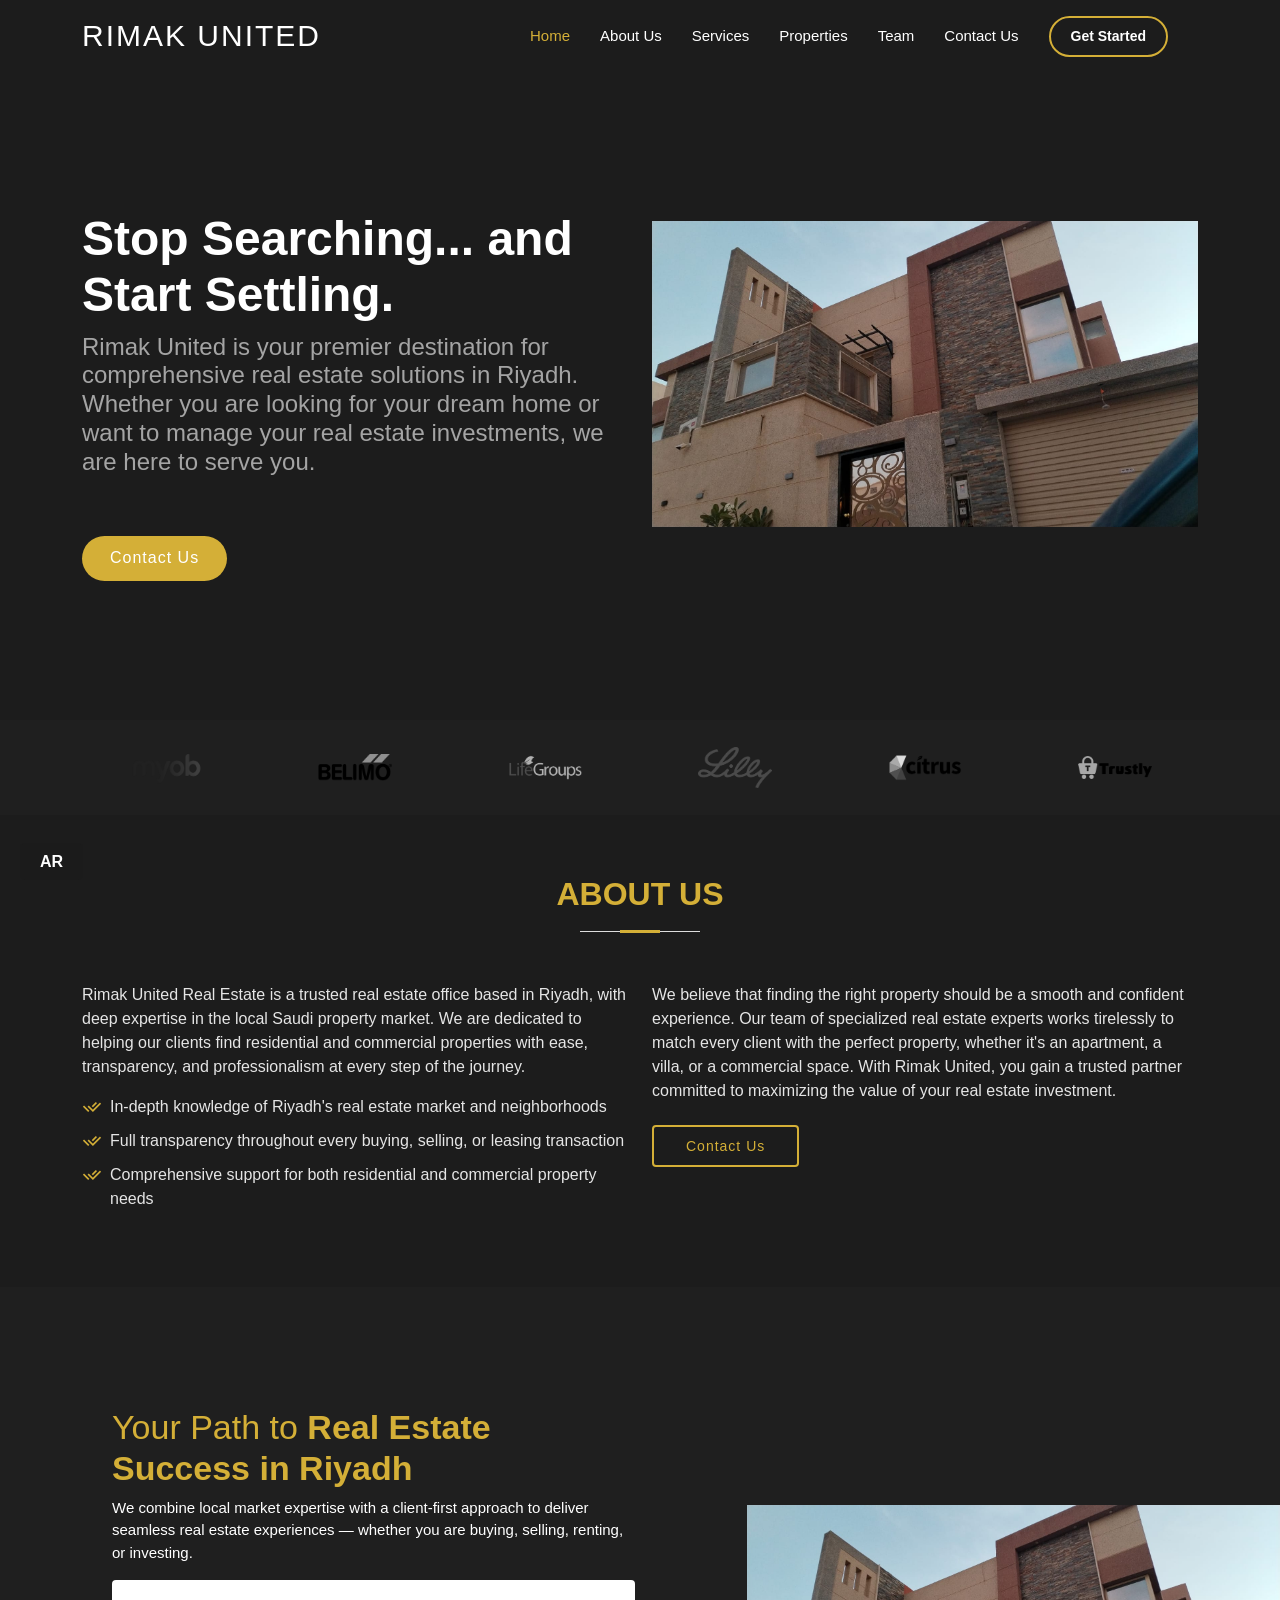
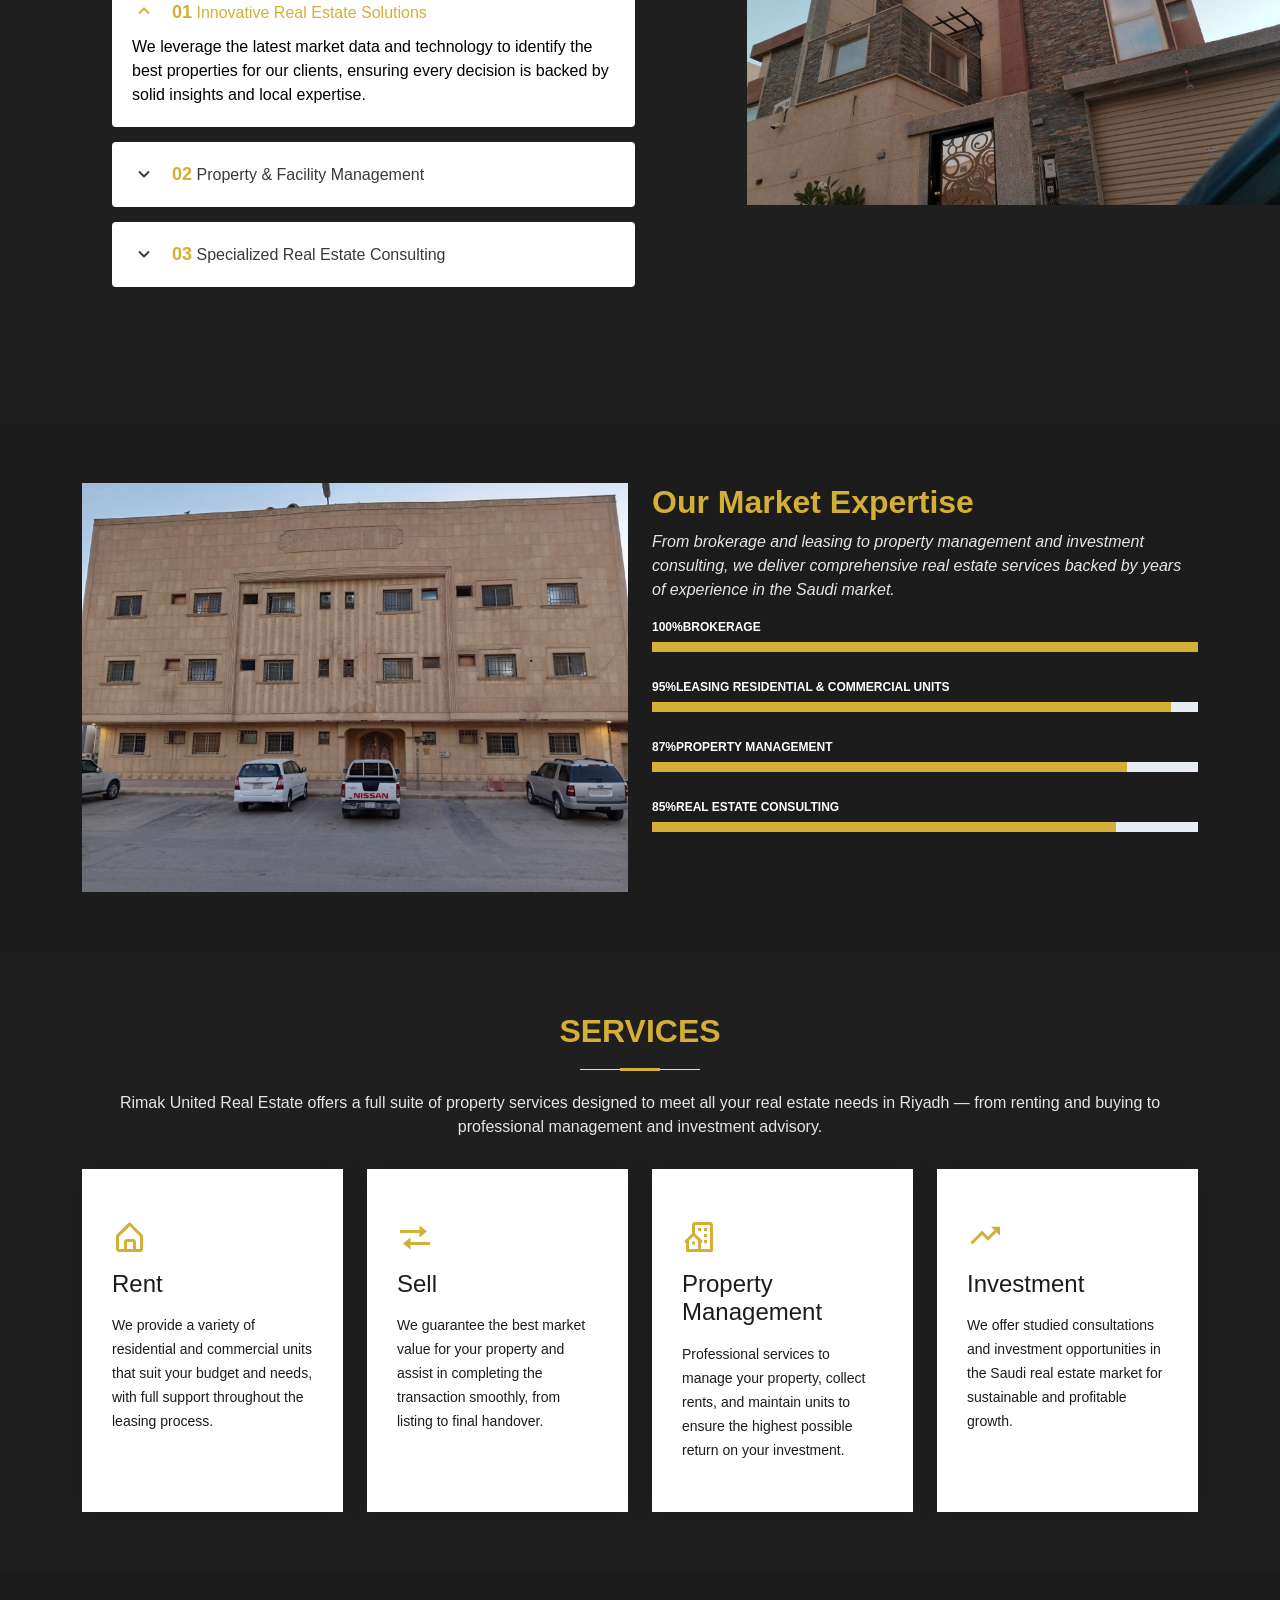
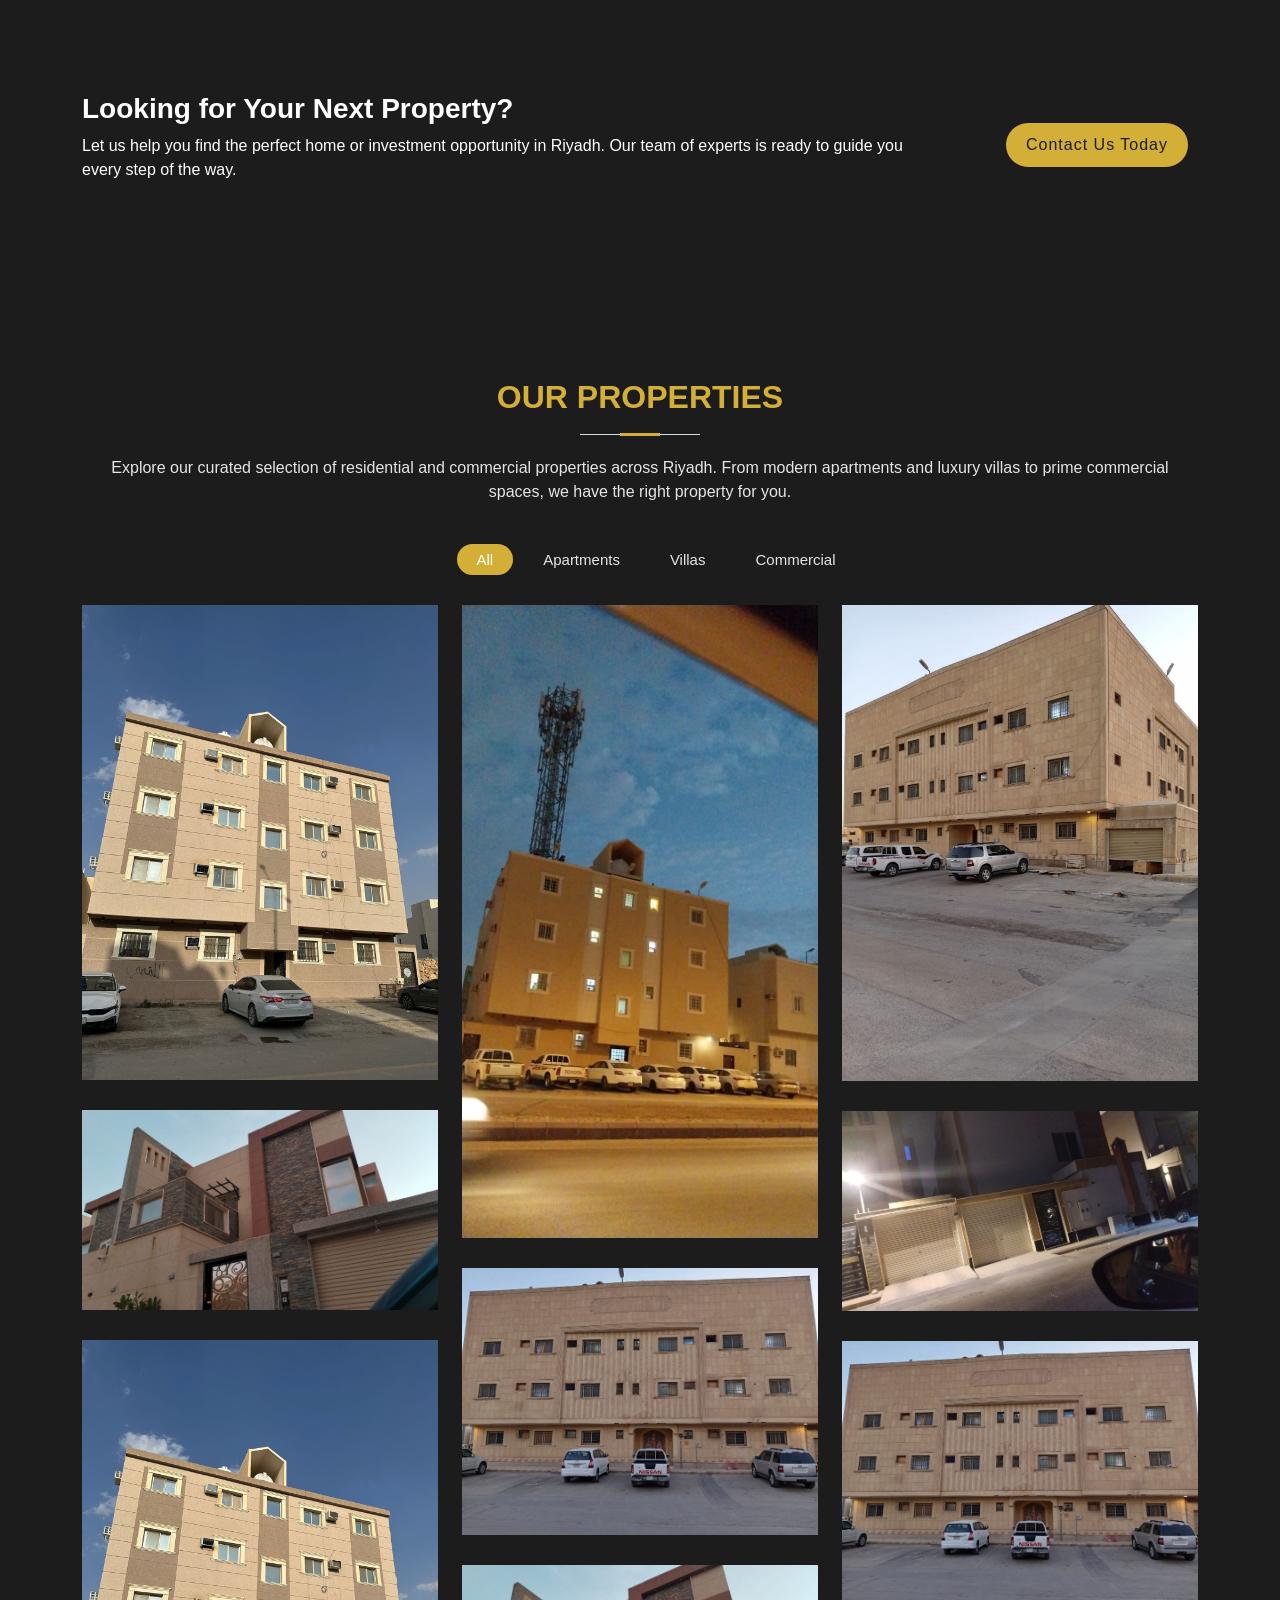
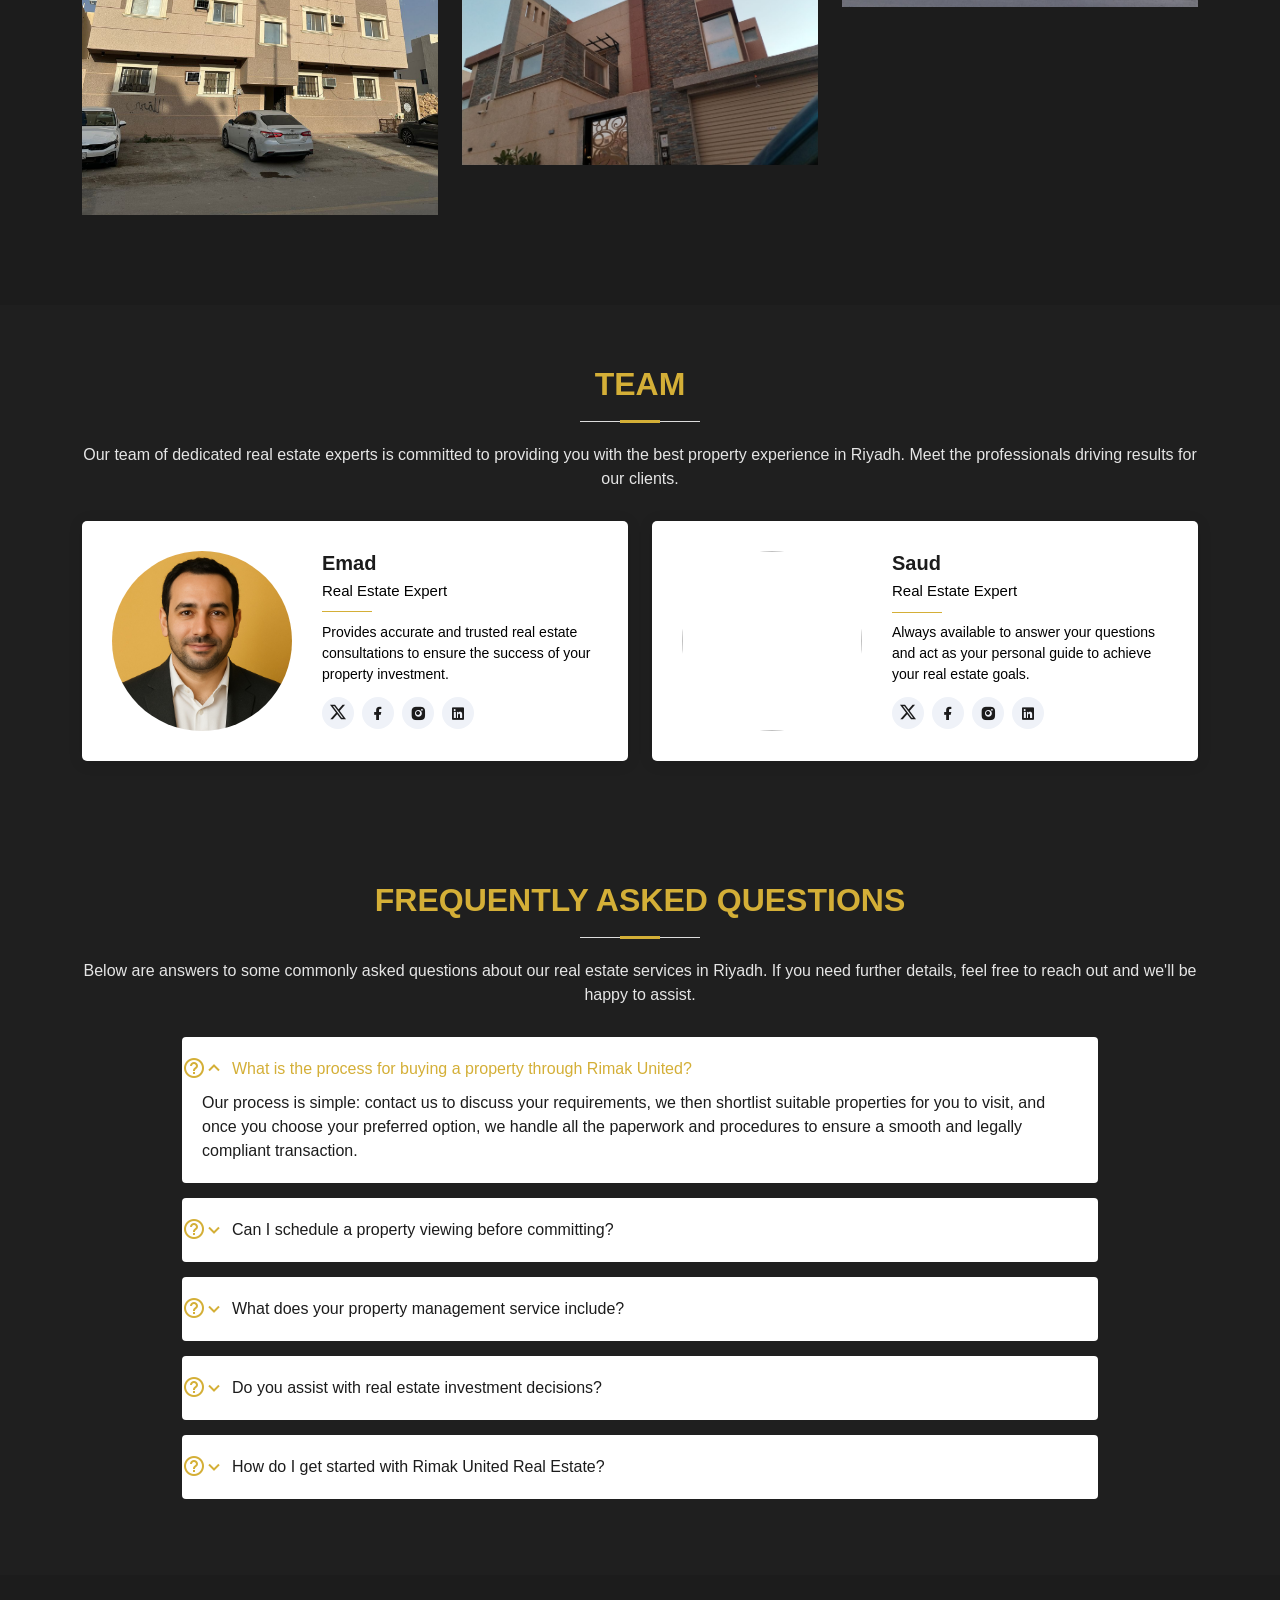
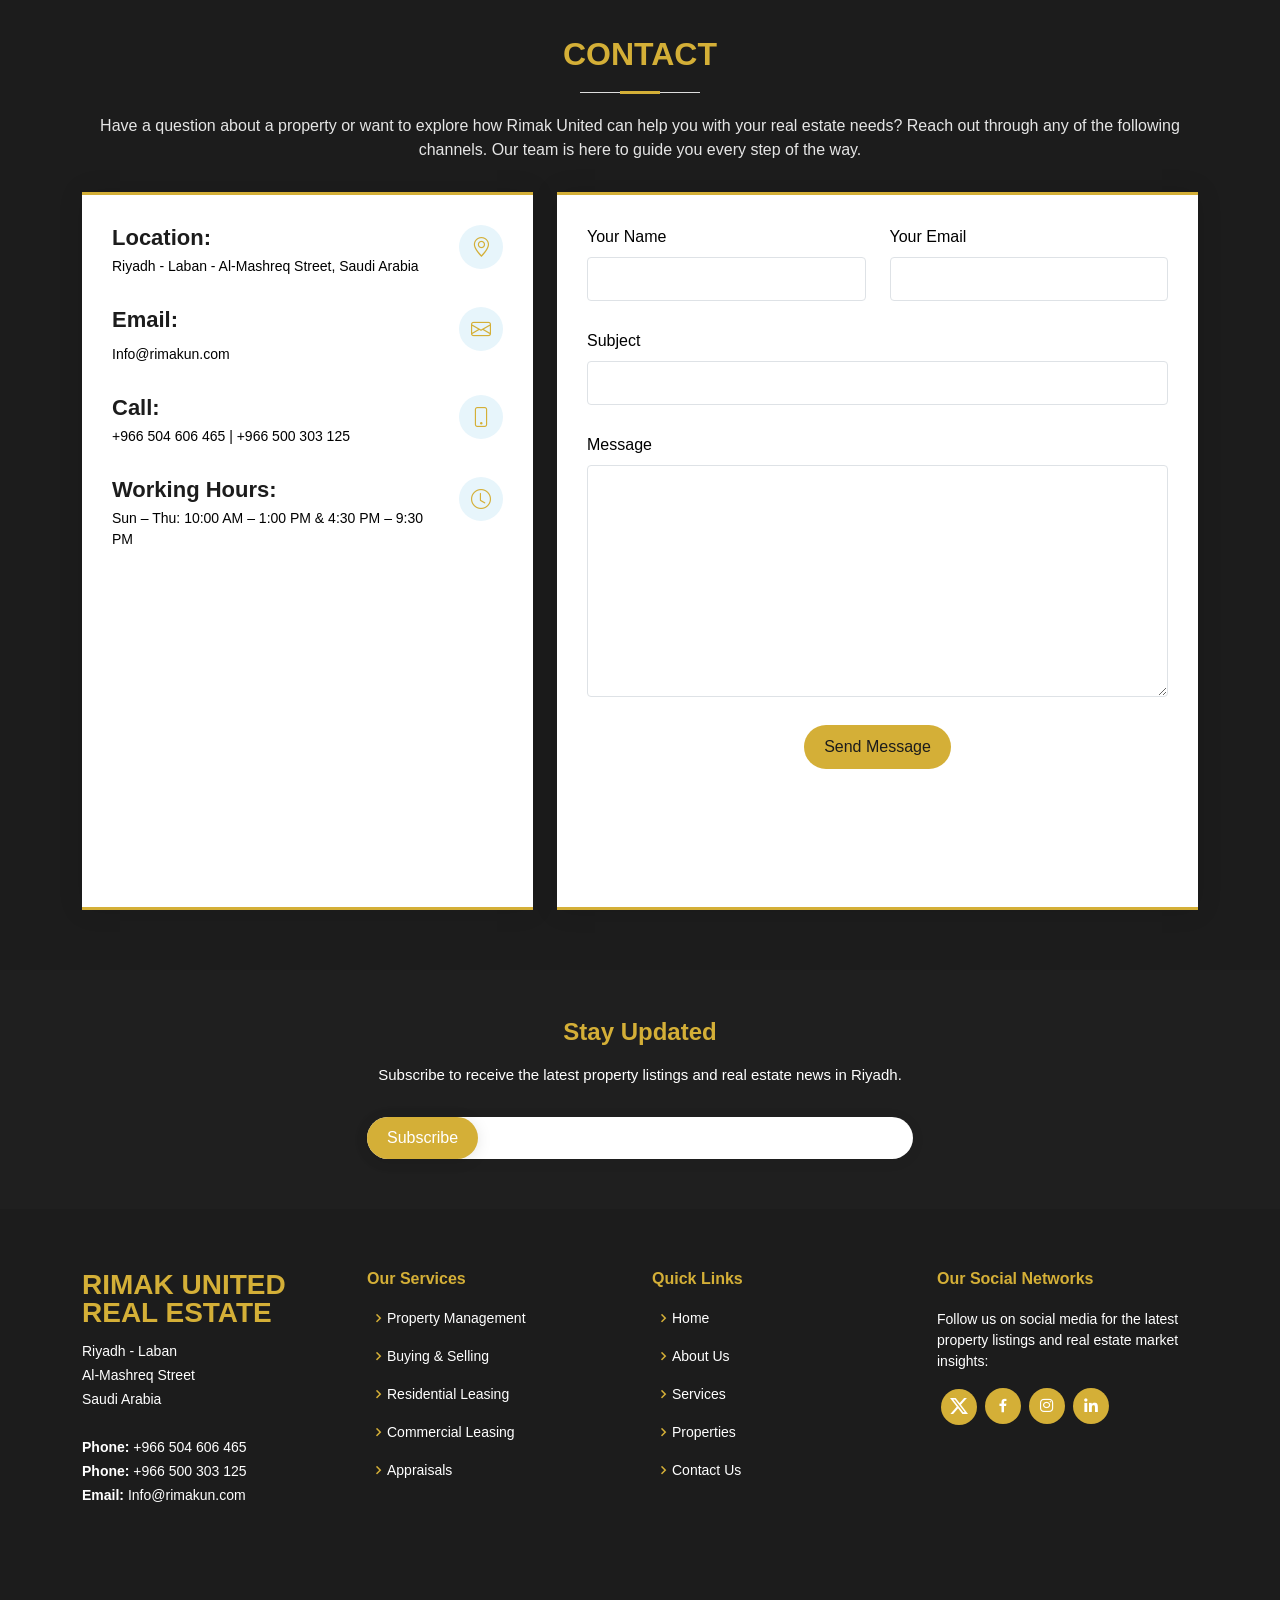
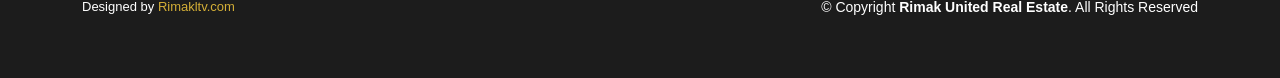
==== commit 9b7242fb: "Designed by Rimakltv.com و الزرار الي بيطلعنا لأول الصفحة في النسخة الانجليزي" ====
--- a/EN/index.html
+++ b/EN/index.html
@@ -812,7 +812,7 @@
         <!-- Licensing information: https://bootstrapmade.com/license/ -->
         <!-- You can delete the links only if you purchased the pro version. -->
         <!-- Purchase the pro version with working PHP/AJAX contact form: https://bootstrapmade.com/arsha-free-bootstrap-html-template-corporate/ -->
-        Designed by <a href="https://bootstrapmade.com/">BootstrapMade</a>
+        Designed by <a href="https://rimakltv.com/">Rimakltv.com</a>
       </div>
     </div>
   </footer><!-- End Footer -->
--- a/EN/assets/css/style.css
+++ b/EN/assets/css/style.css
@@ -83,7 +83,7 @@
   position: fixed;
   visibility: hidden;
   opacity: 0;
-  left: 15px;
+  right: 15px;
   bottom: 15px;
   z-index: 996;
   background: #D4AF37;
@@ -1834,7 +1834,7 @@
 #language-bar {
   position: sticky;
   bottom: 20px;
-  right: 20px;
+  left: 20px;
   background-color: rgba(28, 28, 28, 0.9);
   /* استخدم اللون المعطى بدلاً من اللون الأزرق */
   padding: 10px 20px;
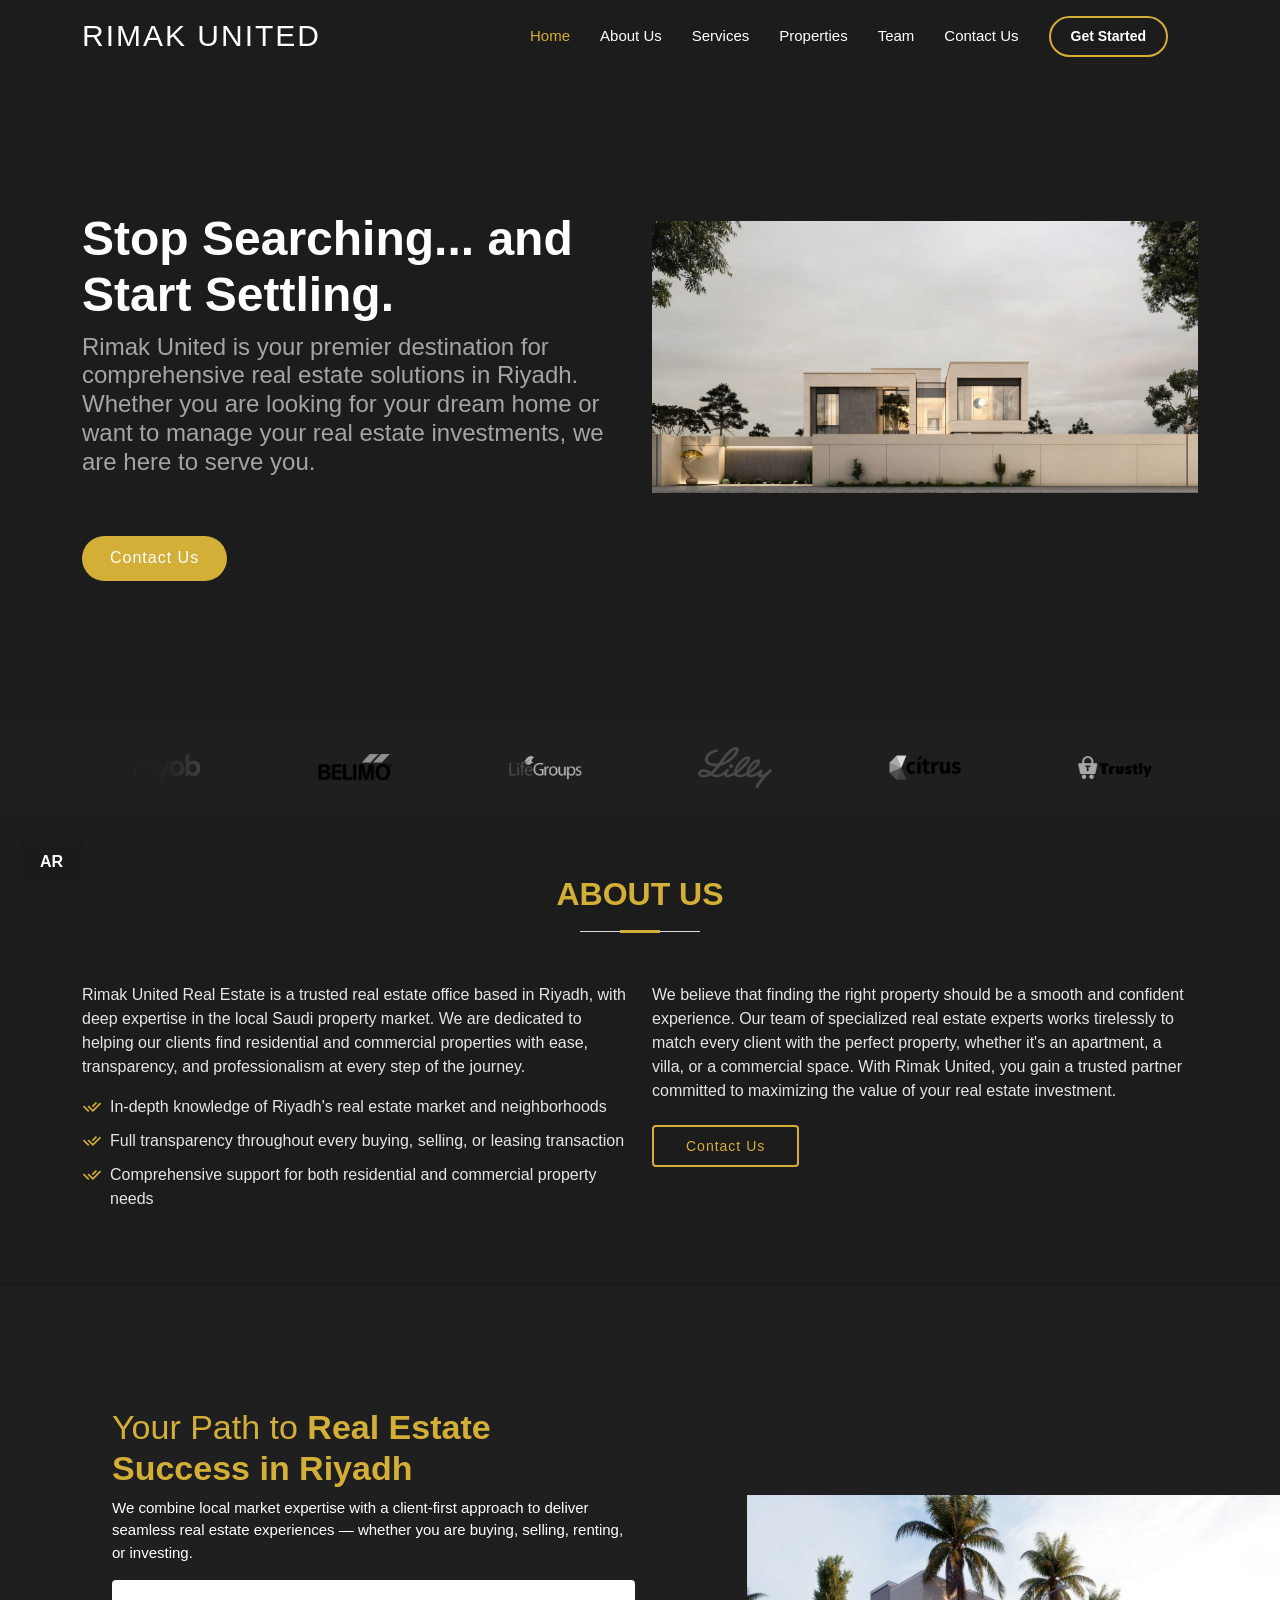
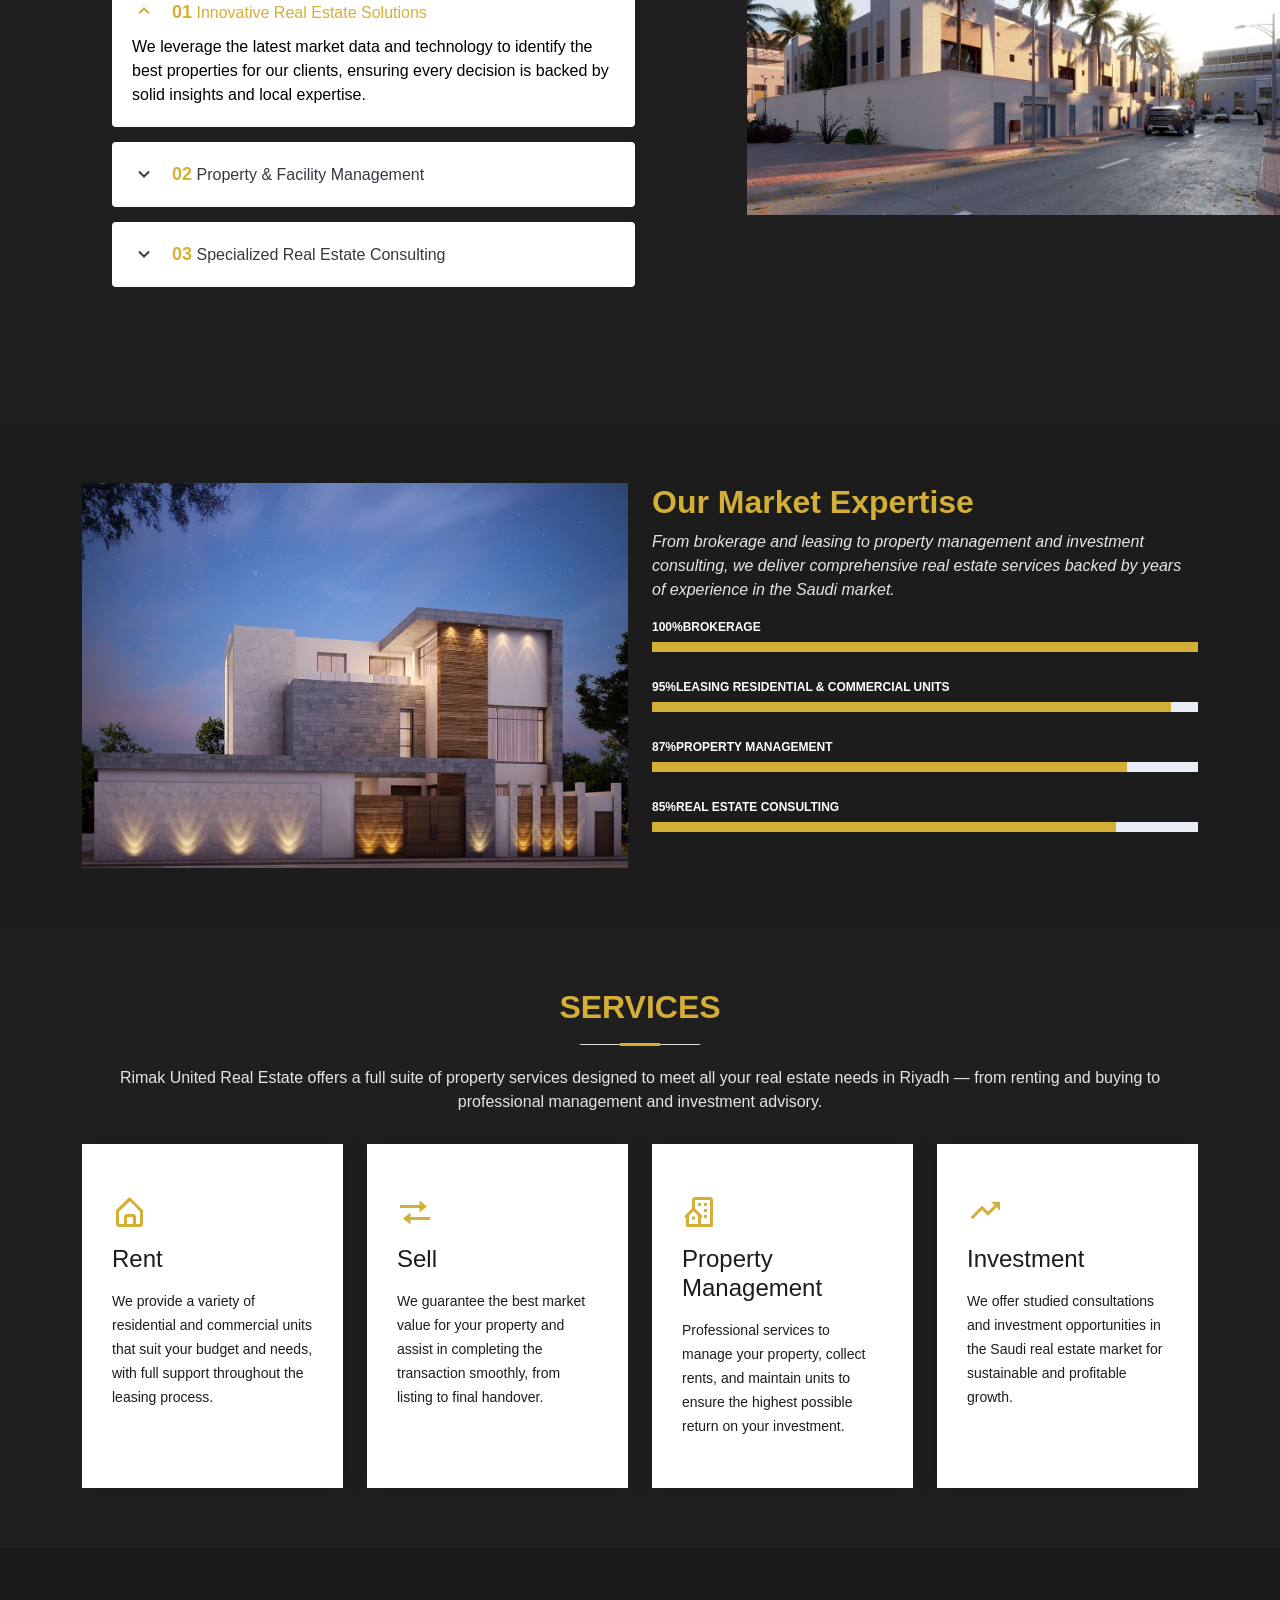
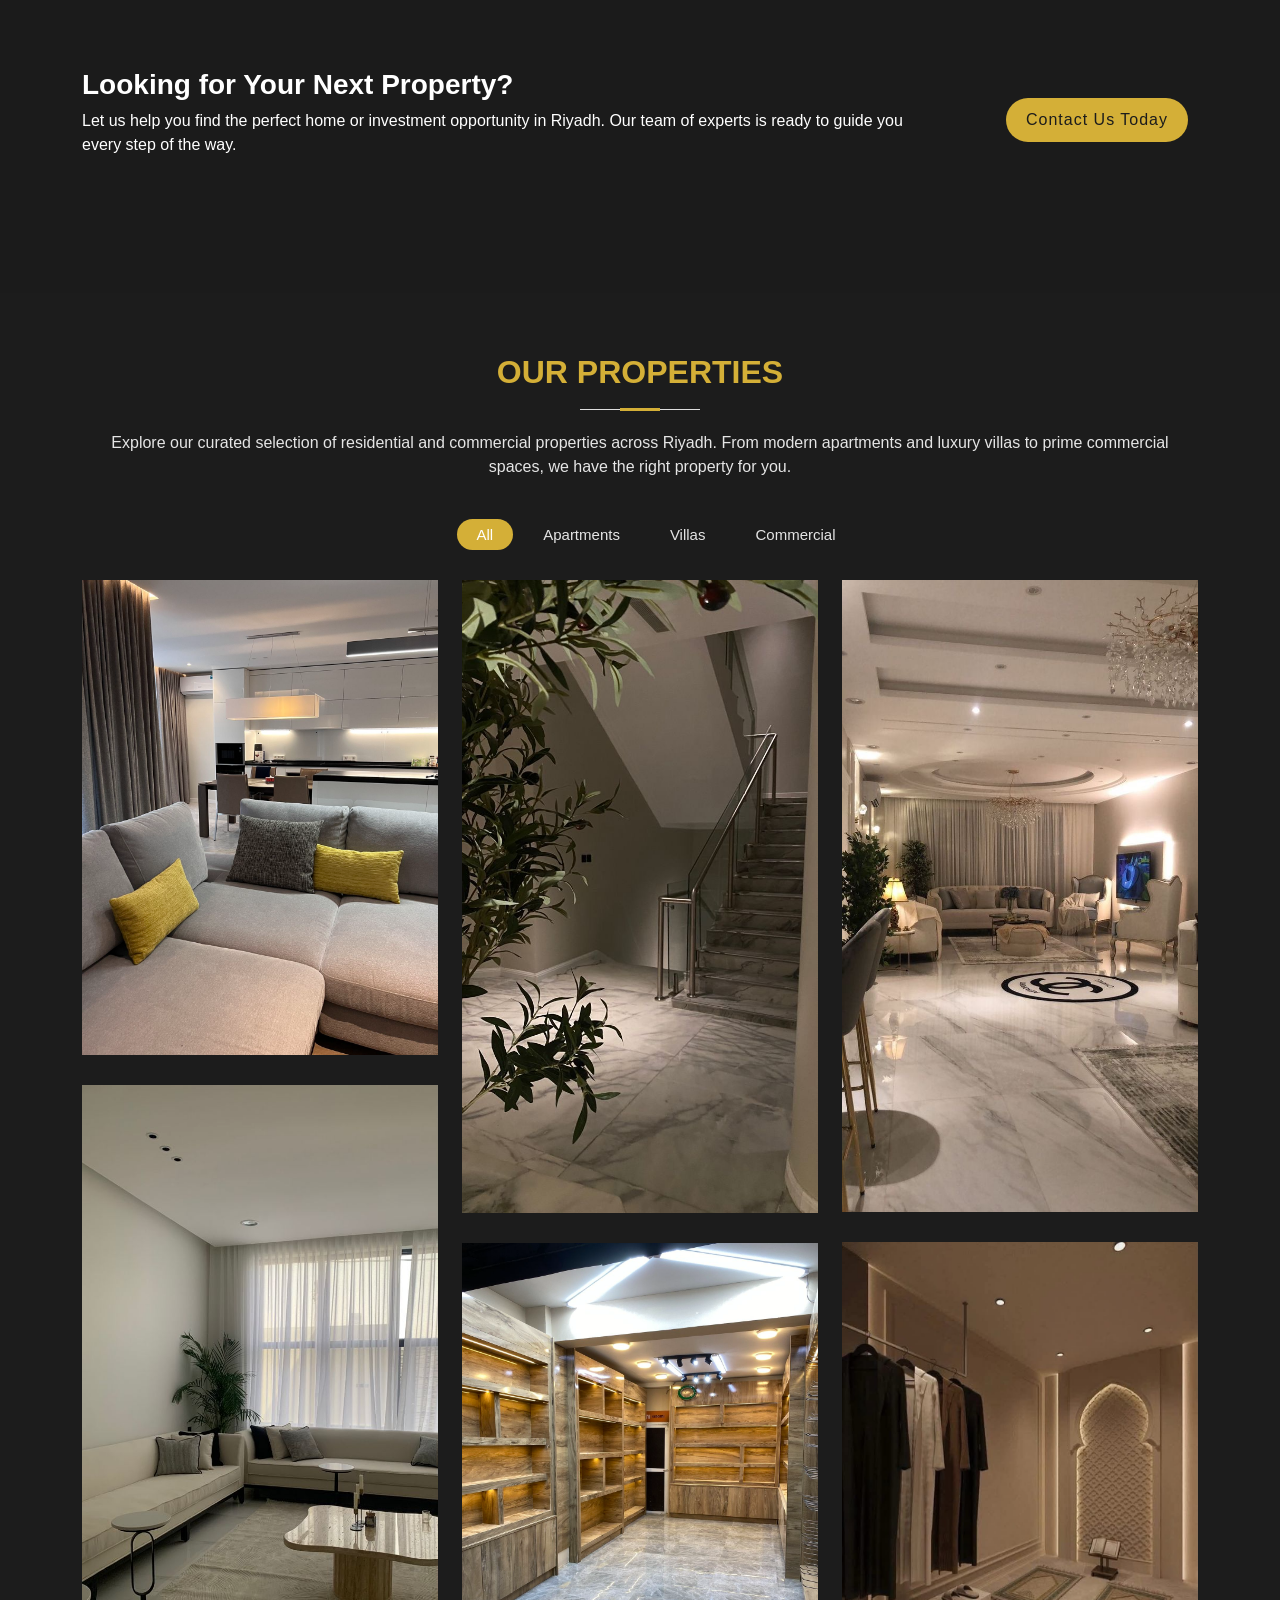
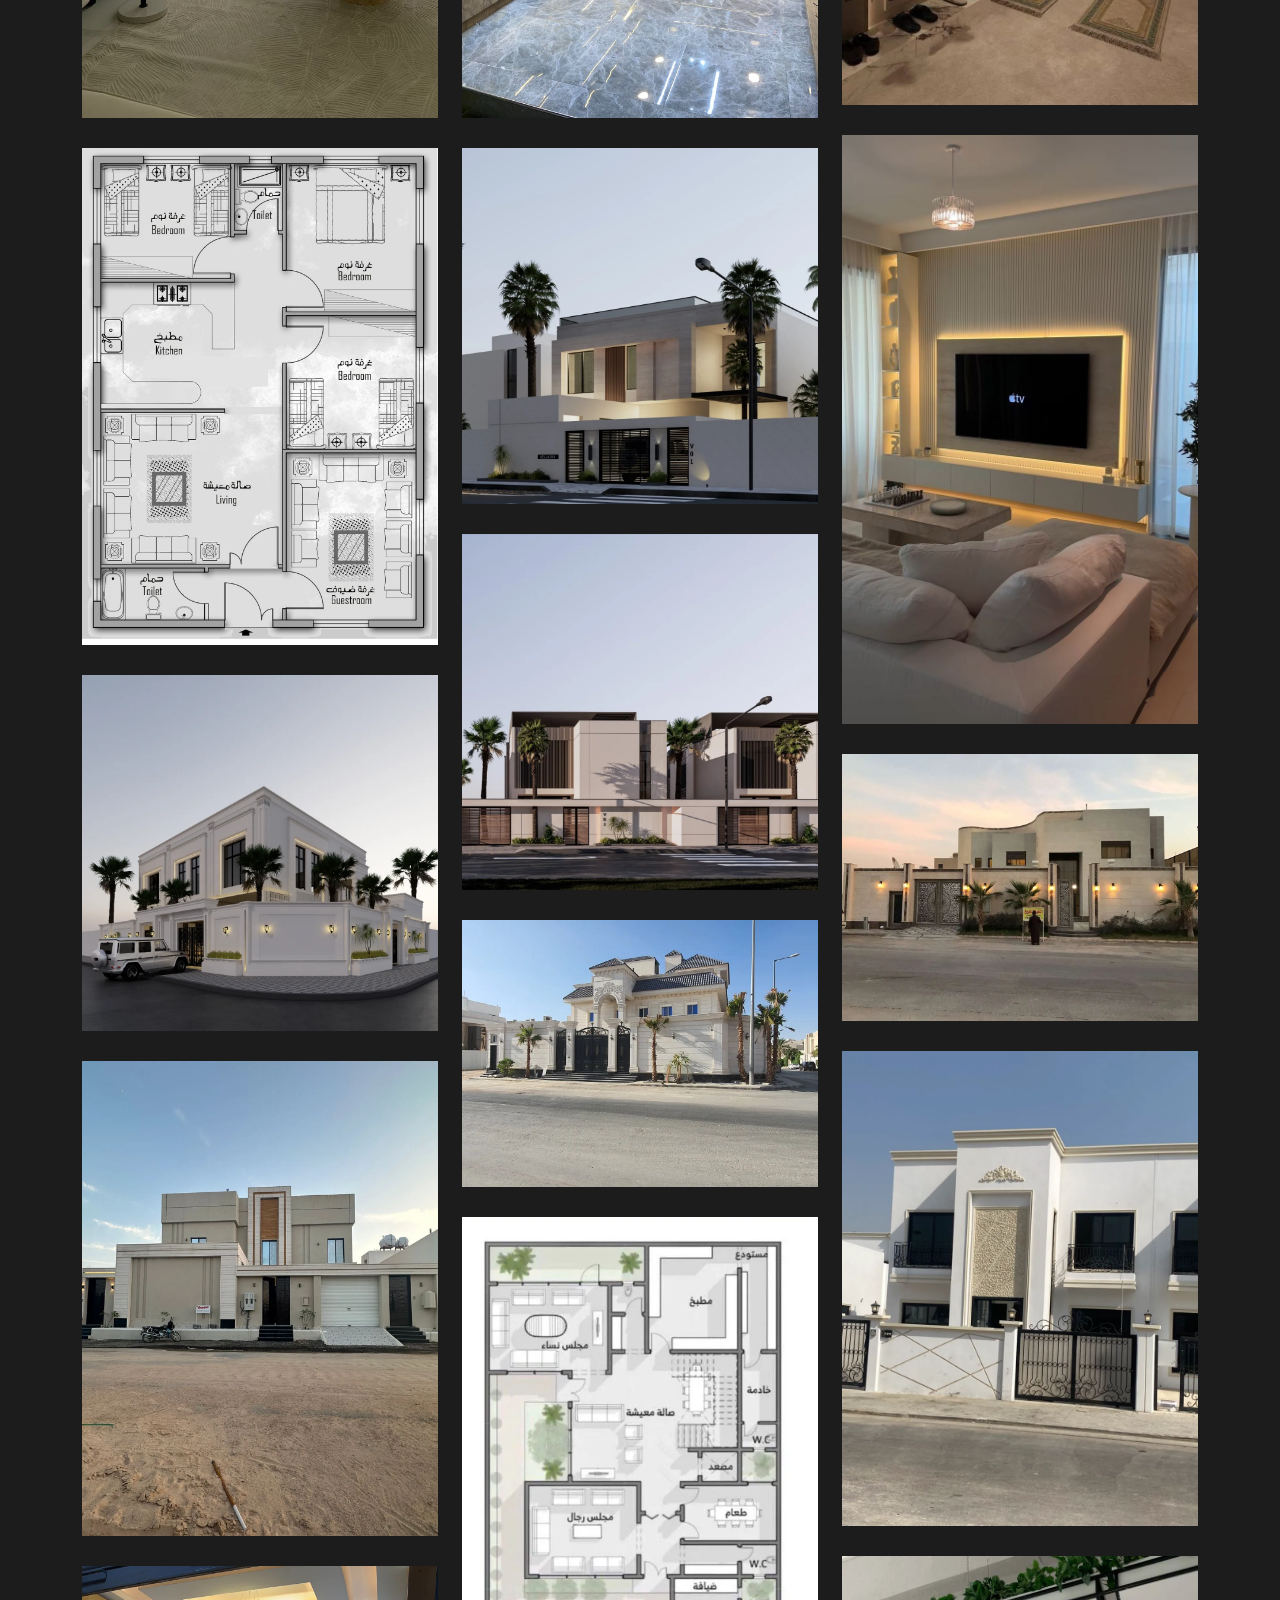
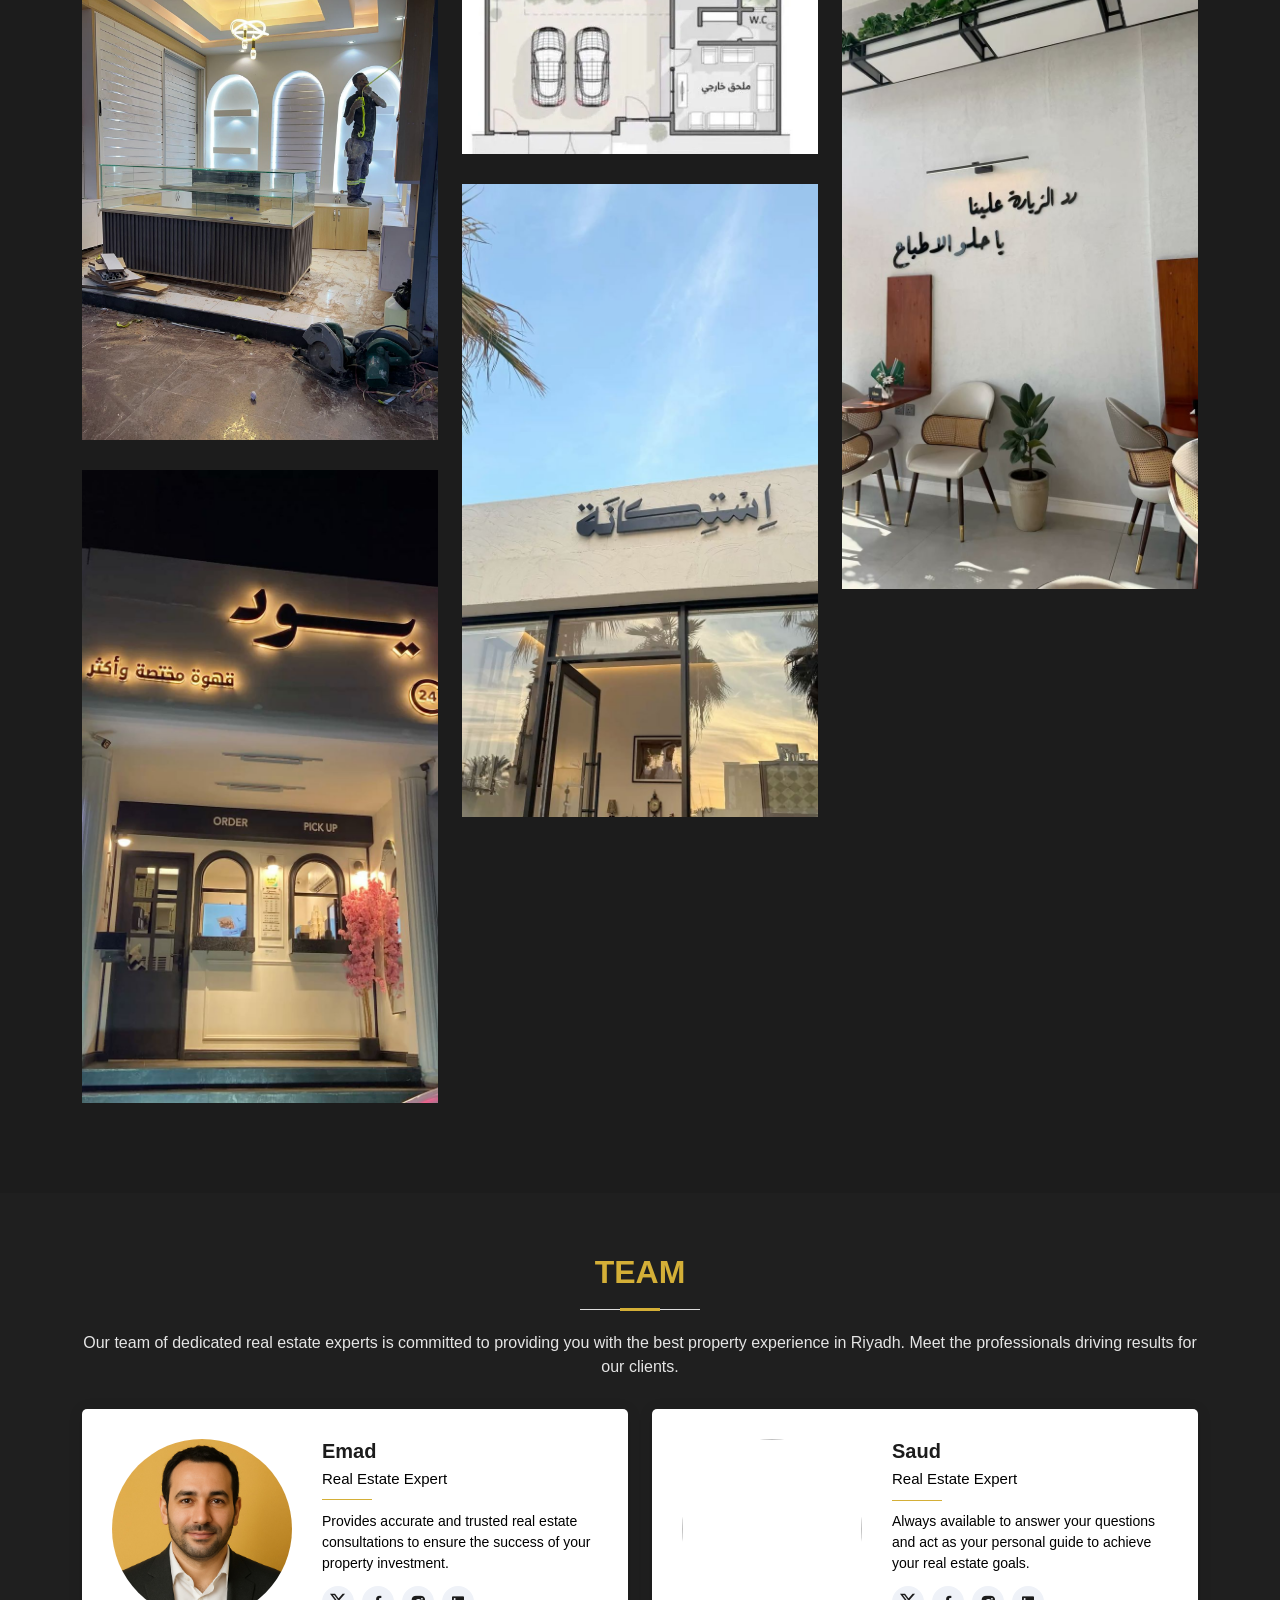
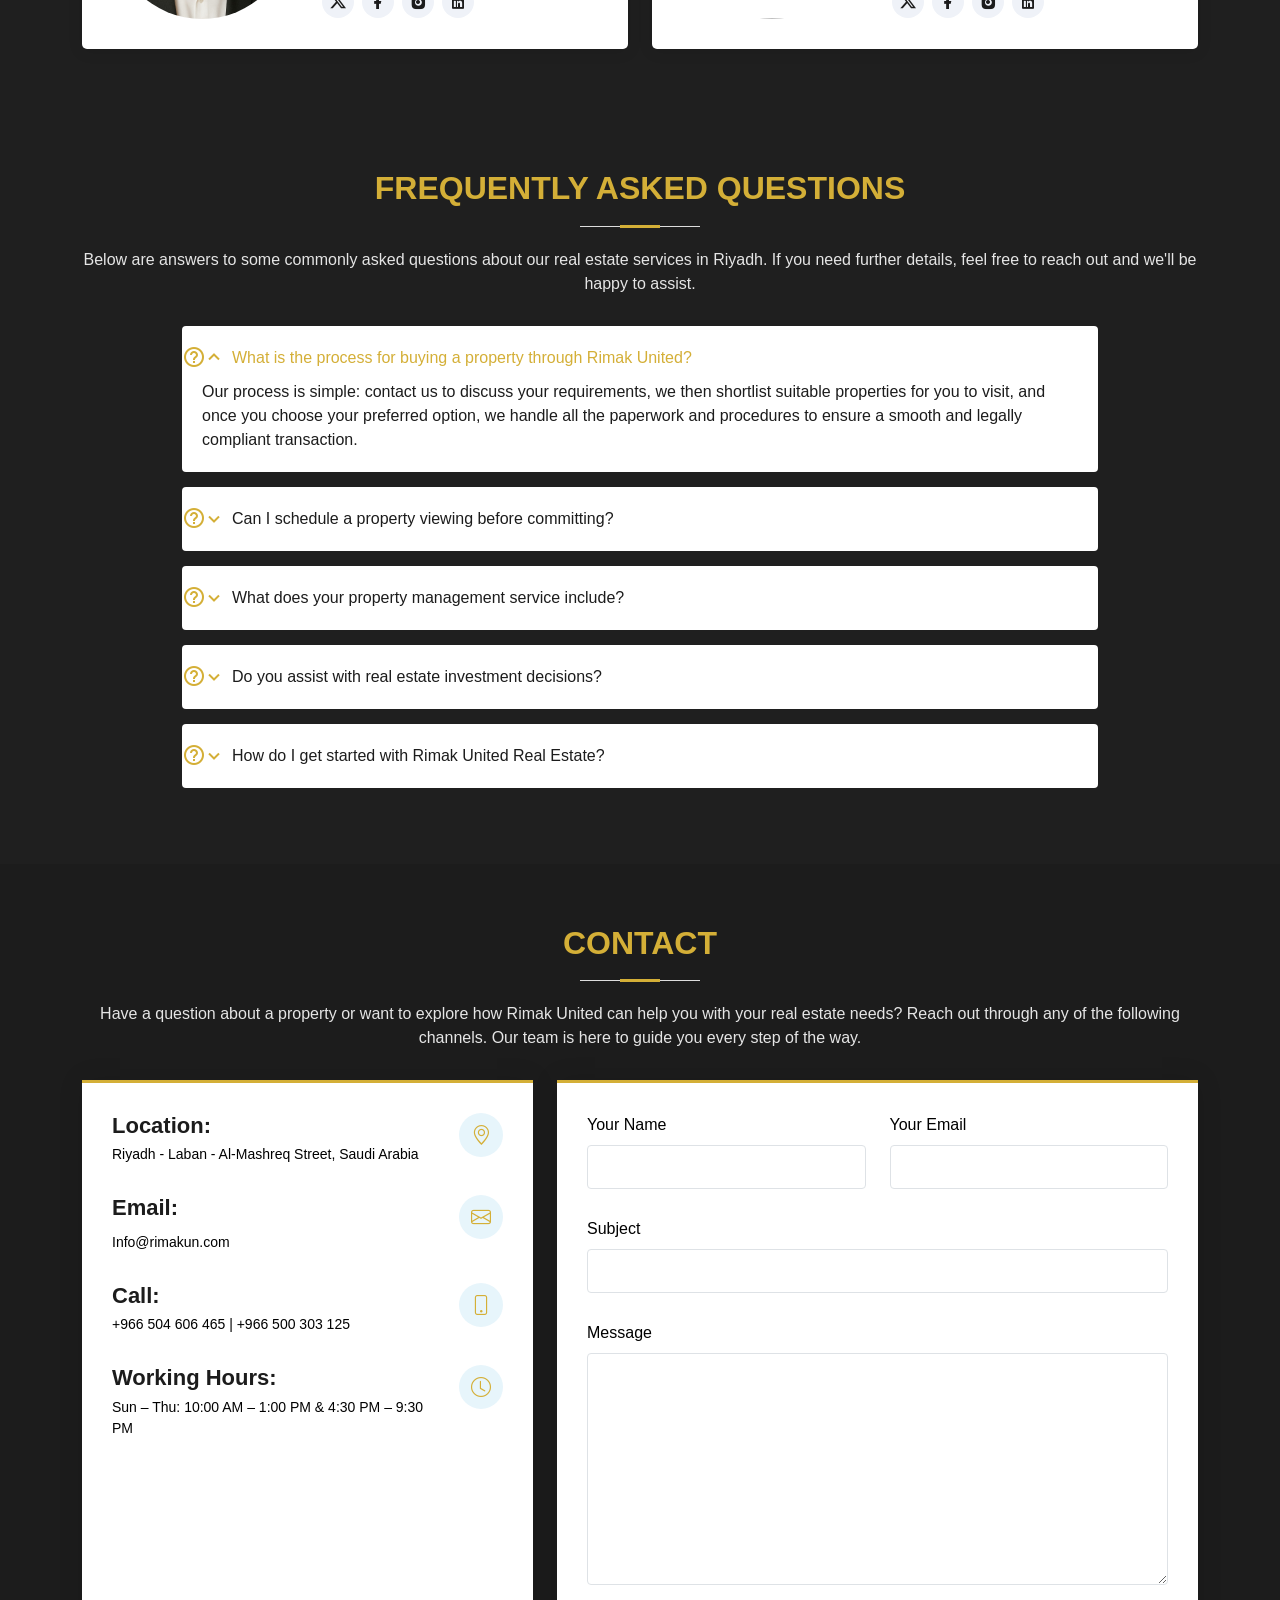
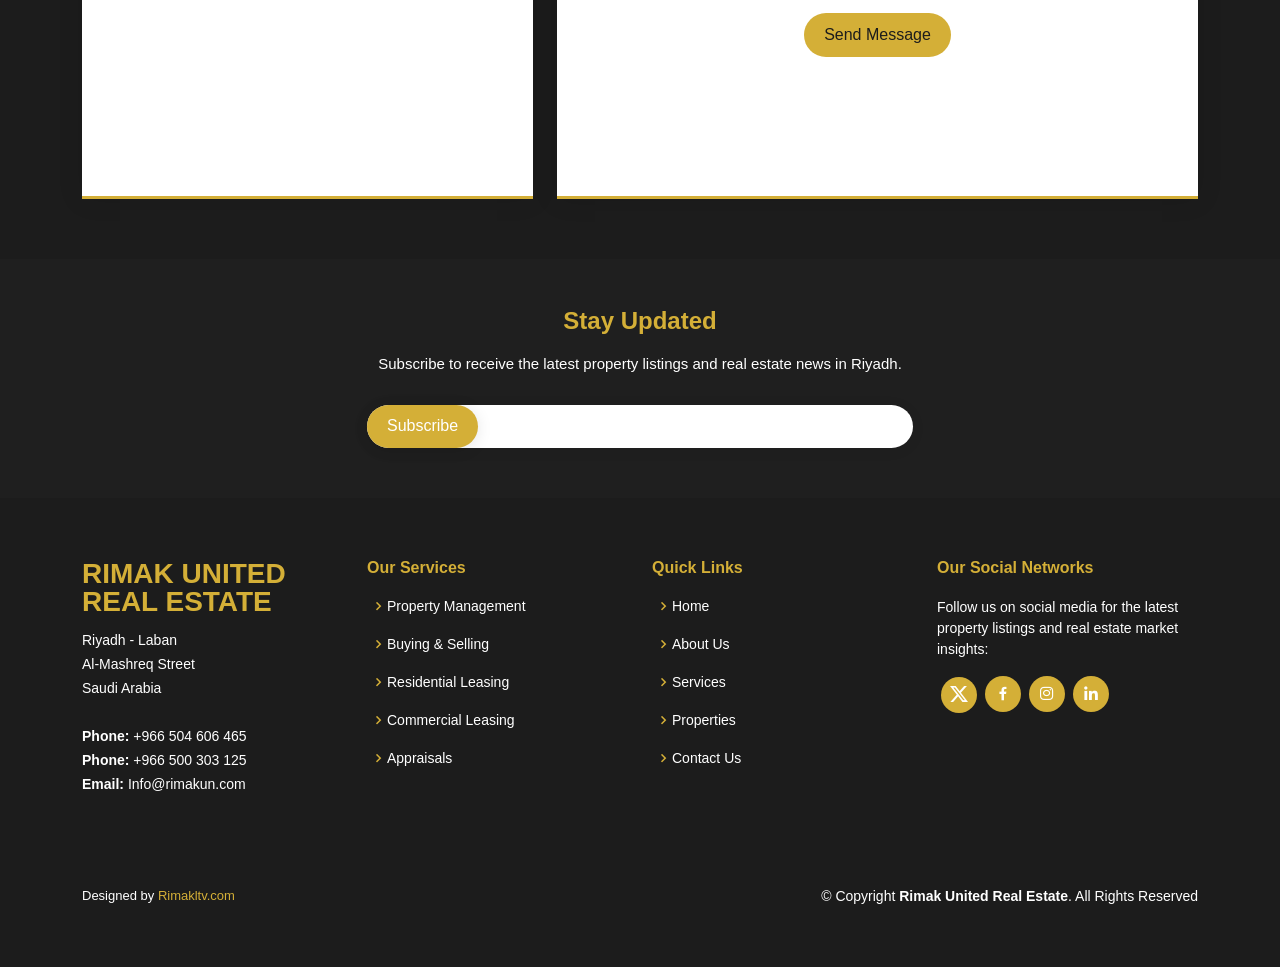
==== commit 3deb6b28: "تعديل صور الموقع" ====
--- a/EN/index.html
+++ b/EN/index.html
@@ -81,7 +81,7 @@
           </div>
         </div>
         <div class="col-lg-6 order-1 order-lg-2 hero-img" data-aos="zoom-in" data-aos-delay="200">
-          <img src="assets/img/2.jpeg" class="img-fluid animated" alt="">
+          <img src="assets/img/portfolio/hero.webp" class="img-fluid animated" alt="">
         </div>
       </div>
     </div>
@@ -226,7 +226,7 @@
           </div>
 
           <div class="col-lg-5 align-items-stretch order-1 order-lg-2 img"
-            style='background-image: url("assets/img/2.jpeg");' data-aos="zoom-in" data-aos-delay="150">
+            style='background-image: url("assets/img/portfolio/hero-img.webp");' data-aos="zoom-in" data-aos-delay="150">
             &nbsp;
           </div>
         </div>
@@ -240,7 +240,7 @@
 
         <div class="row">
           <div class="col-lg-6 d-flex align-items-center" data-aos="fade-right" data-aos-delay="100">
-            <img src="assets/img/5.jpeg" class="img-fluid" alt="">
+            <img src="assets/img/portfolio/2nd.webp" class="img-fluid" alt="">
           </div>
           <div class="col-lg-6 pt-4 pt-lg-0 content" data-aos="fade-left" data-aos-delay="100">
             <h3>Our Market Expertise</h3>
@@ -347,6 +347,10 @@
 
     <!-- ======= Cta Section ======= -->
     <section id="cta" class="cta">
+      <video autoplay loop muted playsinline class="cta-video-bg">
+        <source src="assets/img/bg.mp4" type="video/mp4">
+      </video>
+      <div class="cta-overlay"></div>
       <div class="container" data-aos="zoom-in">
 
         <div class="row">
@@ -387,100 +391,201 @@
         <div class="row portfolio-container" data-aos="fade-up" data-aos-delay="200">
 
           <div class="col-lg-4 col-md-6 portfolio-item filter-app">
-            <div class="portfolio-img"><img src="assets/img/portfolio/7.jpeg" class="img-fluid" alt=""></div>
-            <div class="portfolio-info">
-              <h4>Luxury Apartment 1</h4>
+            <div class="portfolio-img"><img src="assets/img/portfolio/flat-1.webp" class="img-fluid" alt=""></div>
+            <div class="portfolio-info">
+              <h4>Apartment 1</h4>
               <p>Apartments</p>
-              <a href="assets/img/portfolio/7.jpeg" data-gallery="portfolioGallery"
-                class="portfolio-lightbox preview-link" title="Luxury Apartment 1"><i class="bx bx-plus"></i></a>
+              <a href="assets/img/portfolio/flat-1.webp" data-gallery="portfolioGallery" class="portfolio-lightbox preview-link" title="Apartment 1"><i class="bx bx-plus"></i></a>
+              <a href="portfolio-details.html" class="details-link" title="More Details"><i class="bx bx-link"></i></a>
+            </div>
+          </div>
+
+          <div class="col-lg-4 col-md-6 portfolio-item filter-app">
+            <div class="portfolio-img"><img src="assets/img/portfolio/flat-2.webp" class="img-fluid" alt=""></div>
+            <div class="portfolio-info">
+              <h4>Apartment 2</h4>
+              <p>Apartments</p>
+              <a href="assets/img/portfolio/flat-2.webp" data-gallery="portfolioGallery" class="portfolio-lightbox preview-link" title="Apartment 2"><i class="bx bx-plus"></i></a>
+              <a href="portfolio-details.html" class="details-link" title="More Details"><i class="bx bx-link"></i></a>
+            </div>
+          </div>
+
+          <div class="col-lg-4 col-md-6 portfolio-item filter-app">
+            <div class="portfolio-img"><img src="assets/img/portfolio/flat-3.webp" class="img-fluid" alt=""></div>
+            <div class="portfolio-info">
+              <h4>Apartment 3</h4>
+              <p>Apartments</p>
+              <a href="assets/img/portfolio/flat-3.webp" data-gallery="portfolioGallery" class="portfolio-lightbox preview-link" title="Apartment 3"><i class="bx bx-plus"></i></a>
+              <a href="portfolio-details.html" class="details-link" title="More Details"><i class="bx bx-link"></i></a>
+            </div>
+          </div>
+
+          <div class="col-lg-4 col-md-6 portfolio-item filter-app">
+            <div class="portfolio-img"><img src="assets/img/portfolio/flat-4.webp" class="img-fluid" alt=""></div>
+            <div class="portfolio-info">
+              <h4>Apartment 4</h4>
+              <p>Apartments</p>
+              <a href="assets/img/portfolio/flat-4.webp" data-gallery="portfolioGallery" class="portfolio-lightbox preview-link" title="Apartment 4"><i class="bx bx-plus"></i></a>
+              <a href="portfolio-details.html" class="details-link" title="More Details"><i class="bx bx-link"></i></a>
+            </div>
+          </div>
+
+          <div class="col-lg-4 col-md-6 portfolio-item filter-app">
+            <div class="portfolio-img"><img src="assets/img/portfolio/flat-5.webp" class="img-fluid" alt=""></div>
+            <div class="portfolio-info">
+              <h4>Apartment 5</h4>
+              <p>Apartments</p>
+              <a href="assets/img/portfolio/flat-5.webp" data-gallery="portfolioGallery" class="portfolio-lightbox preview-link" title="Apartment 5"><i class="bx bx-plus"></i></a>
+              <a href="portfolio-details.html" class="details-link" title="More Details"><i class="bx bx-link"></i></a>
+            </div>
+          </div>
+
+          <div class="col-lg-4 col-md-6 portfolio-item filter-app">
+            <div class="portfolio-img"><img src="assets/img/portfolio/flat-6.webp" class="img-fluid" alt=""></div>
+            <div class="portfolio-info">
+              <h4>Apartment 6</h4>
+              <p>Apartments</p>
+              <a href="assets/img/portfolio/flat-6.webp" data-gallery="portfolioGallery" class="portfolio-lightbox preview-link" title="Apartment 6"><i class="bx bx-plus"></i></a>
+              <a href="portfolio-details.html" class="details-link" title="More Details"><i class="bx bx-link"></i></a>
+            </div>
+          </div>
+
+          <div class="col-lg-4 col-md-6 portfolio-item filter-app">
+            <div class="portfolio-img"><img src="assets/img/portfolio/flat-7.webp" class="img-fluid" alt=""></div>
+            <div class="portfolio-info">
+              <h4>Apartment 7</h4>
+              <p>Apartments</p>
+              <a href="assets/img/portfolio/flat-7.webp" data-gallery="portfolioGallery" class="portfolio-lightbox preview-link" title="Apartment 7"><i class="bx bx-plus"></i></a>
+              <a href="portfolio-details.html" class="details-link" title="More Details"><i class="bx bx-link"></i></a>
+            </div>
+          </div>
+
+          <div class="col-lg-4 col-md-6 portfolio-item filter-app">
+            <div class="portfolio-img"><img src="assets/img/portfolio/flat-design.webp" class="img-fluid" alt=""></div>
+            <div class="portfolio-info">
+              <h4>Apartment Design</h4>
+              <p>Apartments</p>
+              <a href="assets/img/portfolio/flat-design.webp" data-gallery="portfolioGallery" class="portfolio-lightbox preview-link" title="Apartment Design"><i class="bx bx-plus"></i></a>
+              <a href="portfolio-details.html" class="details-link" title="More Details"><i class="bx bx-link"></i></a>
+            </div>
+          </div>
+
+          <div class="col-lg-4 col-md-6 portfolio-item filter-card">
+            <div class="portfolio-img"><img src="assets/img/portfolio/villa-1.webp" class="img-fluid" alt=""></div>
+            <div class="portfolio-info">
+              <h4>Villa 1</h4>
+              <p>Villas</p>
+              <a href="assets/img/portfolio/villa-1.webp" data-gallery="portfolioGallery" class="portfolio-lightbox preview-link" title="Villa 1"><i class="bx bx-plus"></i></a>
+              <a href="portfolio-details.html" class="details-link" title="More Details"><i class="bx bx-link"></i></a>
+            </div>
+          </div>
+
+          <div class="col-lg-4 col-md-6 portfolio-item filter-card">
+            <div class="portfolio-img"><img src="assets/img/portfolio/villa-2.webp" class="img-fluid" alt=""></div>
+            <div class="portfolio-info">
+              <h4>Villa 2</h4>
+              <p>Villas</p>
+              <a href="assets/img/portfolio/villa-2.webp" data-gallery="portfolioGallery" class="portfolio-lightbox preview-link" title="Villa 2"><i class="bx bx-plus"></i></a>
+              <a href="portfolio-details.html" class="details-link" title="More Details"><i class="bx bx-link"></i></a>
+            </div>
+          </div>
+
+          <div class="col-lg-4 col-md-6 portfolio-item filter-card">
+            <div class="portfolio-img"><img src="assets/img/portfolio/villa-3.webp" class="img-fluid" alt=""></div>
+            <div class="portfolio-info">
+              <h4>Villa 3</h4>
+              <p>Villas</p>
+              <a href="assets/img/portfolio/villa-3.webp" data-gallery="portfolioGallery" class="portfolio-lightbox preview-link" title="Villa 3"><i class="bx bx-plus"></i></a>
+              <a href="portfolio-details.html" class="details-link" title="More Details"><i class="bx bx-link"></i></a>
+            </div>
+          </div>
+
+          <div class="col-lg-4 col-md-6 portfolio-item filter-card">
+            <div class="portfolio-img"><img src="assets/img/portfolio/villa-4.webp" class="img-fluid" alt=""></div>
+            <div class="portfolio-info">
+              <h4>Villa 4</h4>
+              <p>Villas</p>
+              <a href="assets/img/portfolio/villa-4.webp" data-gallery="portfolioGallery" class="portfolio-lightbox preview-link" title="Villa 4"><i class="bx bx-plus"></i></a>
+              <a href="portfolio-details.html" class="details-link" title="More Details"><i class="bx bx-link"></i></a>
+            </div>
+          </div>
+
+          <div class="col-lg-4 col-md-6 portfolio-item filter-card">
+            <div class="portfolio-img"><img src="assets/img/portfolio/villa-5.webp" class="img-fluid" alt=""></div>
+            <div class="portfolio-info">
+              <h4>Villa 5</h4>
+              <p>Villas</p>
+              <a href="assets/img/portfolio/villa-5.webp" data-gallery="portfolioGallery" class="portfolio-lightbox preview-link" title="Villa 5"><i class="bx bx-plus"></i></a>
+              <a href="portfolio-details.html" class="details-link" title="More Details"><i class="bx bx-link"></i></a>
+            </div>
+          </div>
+
+          <div class="col-lg-4 col-md-6 portfolio-item filter-card">
+            <div class="portfolio-img"><img src="assets/img/portfolio/villa-6.webp" class="img-fluid" alt=""></div>
+            <div class="portfolio-info">
+              <h4>Villa 6</h4>
+              <p>Villas</p>
+              <a href="assets/img/portfolio/villa-6.webp" data-gallery="portfolioGallery" class="portfolio-lightbox preview-link" title="Villa 6"><i class="bx bx-plus"></i></a>
+              <a href="portfolio-details.html" class="details-link" title="More Details"><i class="bx bx-link"></i></a>
+            </div>
+          </div>
+
+          <div class="col-lg-4 col-md-6 portfolio-item filter-card">
+            <div class="portfolio-img"><img src="assets/img/portfolio/villa-7.webp" class="img-fluid" alt=""></div>
+            <div class="portfolio-info">
+              <h4>Villa 7</h4>
+              <p>Villas</p>
+              <a href="assets/img/portfolio/villa-7.webp" data-gallery="portfolioGallery" class="portfolio-lightbox preview-link" title="Villa 7"><i class="bx bx-plus"></i></a>
+              <a href="portfolio-details.html" class="details-link" title="More Details"><i class="bx bx-link"></i></a>
+            </div>
+          </div>
+
+          <div class="col-lg-4 col-md-6 portfolio-item filter-card">
+            <div class="portfolio-img"><img src="assets/img/portfolio/villa-design.webp" class="img-fluid" alt=""></div>
+            <div class="portfolio-info">
+              <h4>Villa Design</h4>
+              <p>Villas</p>
+              <a href="assets/img/portfolio/villa-design.webp" data-gallery="portfolioGallery" class="portfolio-lightbox preview-link" title="Villa Design"><i class="bx bx-plus"></i></a>
               <a href="portfolio-details.html" class="details-link" title="More Details"><i class="bx bx-link"></i></a>
             </div>
           </div>
 
           <div class="col-lg-4 col-md-6 portfolio-item filter-web">
-            <div class="portfolio-img"><img src="assets/img/portfolio/3.jpeg" class="img-fluid" alt=""></div>
+            <div class="portfolio-img"><img src="assets/img/portfolio/shop-1.webp" class="img-fluid" alt=""></div>
+            <div class="portfolio-info">
+              <h4>Commercial Space 1</h4>
+              <p>Commercial</p>
+              <a href="assets/img/portfolio/shop-1.webp" data-gallery="portfolioGallery" class="portfolio-lightbox preview-link" title="Commercial Space 1"><i class="bx bx-plus"></i></a>
+              <a href="portfolio-details.html" class="details-link" title="More Details"><i class="bx bx-link"></i></a>
+            </div>
+          </div>
+
+          <div class="col-lg-4 col-md-6 portfolio-item filter-web">
+            <div class="portfolio-img"><img src="assets/img/portfolio/shop-2.webp" class="img-fluid" alt=""></div>
+            <div class="portfolio-info">
+              <h4>Commercial Space 2</h4>
+              <p>Commercial</p>
+              <a href="assets/img/portfolio/shop-2.webp" data-gallery="portfolioGallery" class="portfolio-lightbox preview-link" title="Commercial Space 2"><i class="bx bx-plus"></i></a>
+              <a href="portfolio-details.html" class="details-link" title="More Details"><i class="bx bx-link"></i></a>
+            </div>
+          </div>
+
+          <div class="col-lg-4 col-md-6 portfolio-item filter-web">
+            <div class="portfolio-img"><img src="assets/img/portfolio/shop-3.webp" class="img-fluid" alt=""></div>
             <div class="portfolio-info">
               <h4>Commercial Space 3</h4>
               <p>Commercial</p>
-              <a href="assets/img/portfolio/3.jpeg" data-gallery="portfolioGallery"
-                class="portfolio-lightbox preview-link" title="Commercial Space 3"><i class="bx bx-plus"></i></a>
-              <a href="portfolio-details.html" class="details-link" title="More Details"><i class="bx bx-link"></i></a>
-            </div>
-          </div>
-
-          <div class="col-lg-4 col-md-6 portfolio-item filter-app">
-            <div class="portfolio-img"><img src="assets/img/portfolio/6.jpeg" class="img-fluid" alt=""></div>
-            <div class="portfolio-info">
-              <h4>Luxury Apartment 2</h4>
-              <p>Apartments</p>
-              <a href="assets/img/portfolio/6.jpeg" data-gallery="portfolioGallery"
-                class="portfolio-lightbox preview-link" title="Luxury Apartment 2"><i class="bx bx-plus"></i></a>
-              <a href="portfolio-details.html" class="details-link" title="More Details"><i class="bx bx-link"></i></a>
-            </div>
-          </div>
-
-          <div class="col-lg-4 col-md-6 portfolio-item filter-card">
-            <div class="portfolio-img"><img src="assets/img/portfolio/2.jpeg" class="img-fluid" alt=""></div>
-            <div class="portfolio-info">
-              <h4>Luxury Villa 2</h4>
-              <p>Villas</p>
-              <a href="assets/img/portfolio/2.jpeg" data-gallery="portfolioGallery"
-                class="portfolio-lightbox preview-link" title="Luxury Villa 2"><i class="bx bx-plus"></i></a>
+              <a href="assets/img/portfolio/shop-3.webp" data-gallery="portfolioGallery" class="portfolio-lightbox preview-link" title="Commercial Space 3"><i class="bx bx-plus"></i></a>
               <a href="portfolio-details.html" class="details-link" title="More Details"><i class="bx bx-link"></i></a>
             </div>
           </div>
 
           <div class="col-lg-4 col-md-6 portfolio-item filter-web">
-            <div class="portfolio-img"><img src="assets/img/portfolio/1.jpeg" class="img-fluid" alt=""></div>
-            <div class="portfolio-info">
-              <h4>Commercial Space 2</h4>
+            <div class="portfolio-img"><img src="assets/img/portfolio/shop-4.webp" class="img-fluid" alt=""></div>
+            <div class="portfolio-info">
+              <h4>Commercial Space 4</h4>
               <p>Commercial</p>
-              <a href="assets/img/portfolio/1.jpeg" data-gallery="portfolioGallery"
-                class="portfolio-lightbox preview-link" title="Commercial Space 2"><i class="bx bx-plus"></i></a>
-              <a href="portfolio-details.html" class="details-link" title="More Details"><i class="bx bx-link"></i></a>
-            </div>
-          </div>
-
-          <div class="col-lg-4 col-md-6 portfolio-item filter-app">
-            <div class="portfolio-img"><img src="assets/img/portfolio/5.jpeg" class="img-fluid" alt=""></div>
-            <div class="portfolio-info">
-              <h4>Luxury Apartment 3</h4>
-              <p>Apartments</p>
-              <a href="assets/img/portfolio/5.jpeg" data-gallery="portfolioGallery"
-                class="portfolio-lightbox preview-link" title="Luxury Apartment 3"><i class="bx bx-plus"></i></a>
-              <a href="portfolio-details.html" class="details-link" title="More Details"><i class="bx bx-link"></i></a>
-            </div>
-          </div>
-
-          <div class="col-lg-4 col-md-6 portfolio-item filter-card">
-            <div class="portfolio-img"><img src="assets/img/portfolio/7.jpeg" class="img-fluid" alt=""></div>
-            <div class="portfolio-info">
-              <h4>Luxury Villa 1</h4>
-              <p>Villas</p>
-              <a href="assets/img/portfolio/7.jpeg" data-gallery="portfolioGallery"
-                class="portfolio-lightbox preview-link" title="Luxury Villa 1"><i class="bx bx-plus"></i></a>
-              <a href="portfolio-details.html" class="details-link" title="More Details"><i class="bx bx-link"></i></a>
-            </div>
-          </div>
-
-          <div class="col-lg-4 col-md-6 portfolio-item filter-card">
-            <div class="portfolio-img"><img src="assets/img/portfolio/5.jpeg" class="img-fluid" alt=""></div>
-            <div class="portfolio-info">
-              <h4>Luxury Villa 3</h4>
-              <p>Villas</p>
-              <a href="assets/img/portfolio/5.jpeg" data-gallery="portfolioGallery"
-                class="portfolio-lightbox preview-link" title="Luxury Villa 3"><i class="bx bx-plus"></i></a>
-              <a href="portfolio-details.html" class="details-link" title="More Details"><i class="bx bx-link"></i></a>
-            </div>
-          </div>
-
-          <div class="col-lg-4 col-md-6 portfolio-item filter-web">
-            <div class="portfolio-img"><img src="assets/img/portfolio/2.jpeg" class="img-fluid" alt=""></div>
-            <div class="portfolio-info">
-              <h4>Commercial Space 1</h4>
-              <p>Commercial</p>
-              <a href="assets/img/portfolio/2.jpeg" data-gallery="portfolioGallery"
-                class="portfolio-lightbox preview-link" title="Commercial Space 1"><i class="bx bx-plus"></i></a>
+              <a href="assets/img/portfolio/shop-4.webp" data-gallery="portfolioGallery" class="portfolio-lightbox preview-link" title="Commercial Space 4"><i class="bx bx-plus"></i></a>
               <a href="portfolio-details.html" class="details-link" title="More Details"><i class="bx bx-link"></i></a>
             </div>
           </div>
--- a/EN/assets/css/style.css
+++ b/EN/assets/css/style.css
@@ -889,9 +889,37 @@
 # Cta
 --------------------------------------------------------------*/
 .cta {
-  background: linear-gradient(rgba(28, 28, 28, 0.9), rgba(28, 28, 28, 0.9)), url("../img/5.jpeg") fixed center center;
-  background-size: cover;
+  position: relative;
   padding: 120px 0;
+  overflow: hidden;
+}
+
+.cta-video-bg {
+  position: absolute;
+  top: 50%;
+  left: 50%;
+  min-width: 100%;
+  min-height: 100%;
+  width: auto;
+  height: auto;
+  z-index: 0;
+  transform: translateX(-50%) translateY(-50%);
+  object-fit: cover;
+}
+
+.cta-overlay {
+  position: absolute;
+  top: 0;
+  left: 0;
+  width: 100%;
+  height: 100%;
+  background: rgba(28, 28, 28, 0.7);
+  z-index: 1;
+}
+
+.cta .container {
+  position: relative;
+  z-index: 2;
 }
 
 .cta h3 {
